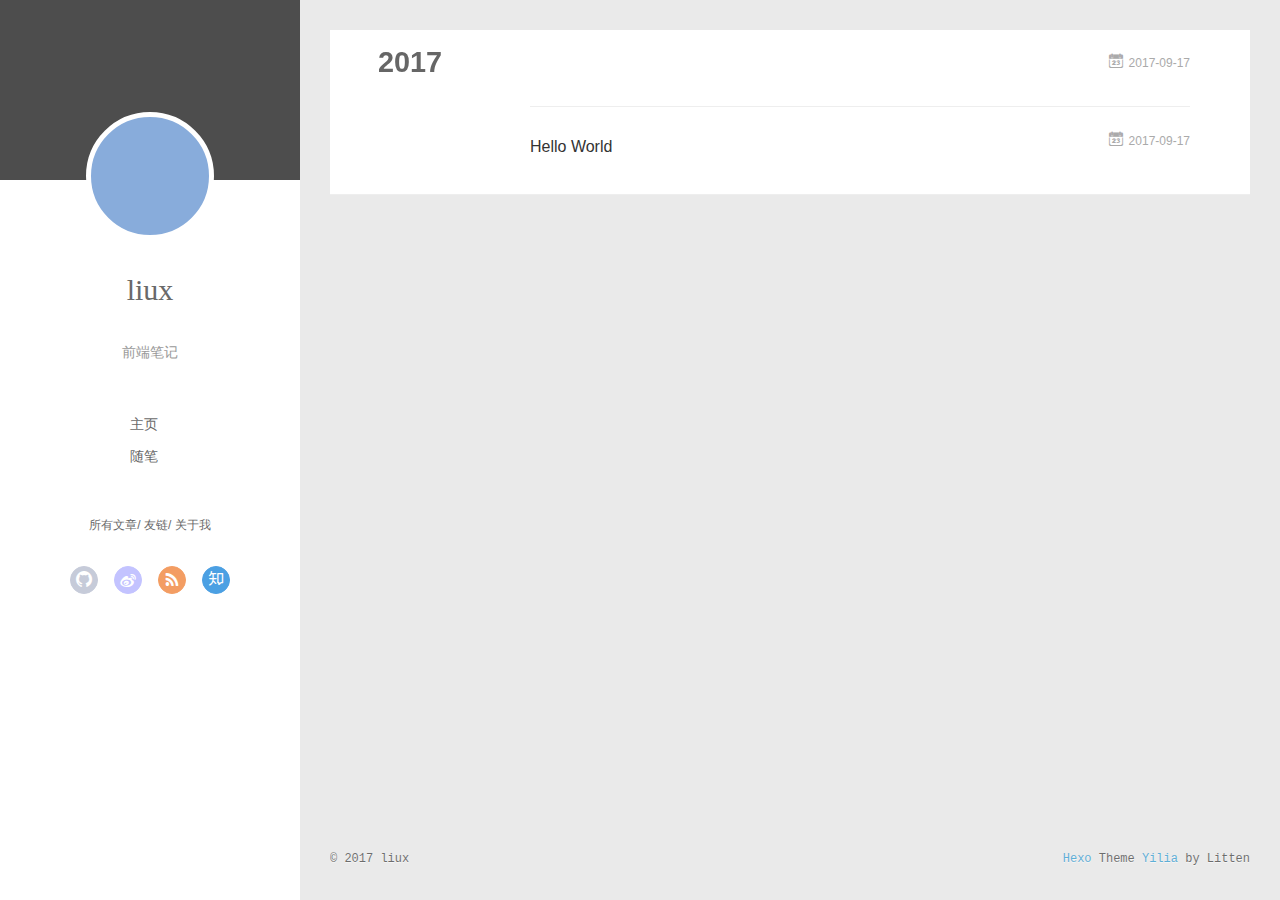
==== archives/index.html @ 94a6aff7 "Site updated: 2017-09-17 16:47:55" ====
<!DOCTYPE html>
<html>
<head>
  <meta charset="utf-8">
  
  <meta name="renderer" content="webkit">
  <meta http-equiv="X-UA-Compatible" content="IE=edge" >
  <link rel="dns-prefetch" href="http://yoursite.com">
  <title>Archives | 天意</title>
  <meta name="viewport" content="width=device-width, initial-scale=1, maximum-scale=1">
  <meta name="description" content="javaxcipt css3 html5">
<meta property="og:type" content="website">
<meta property="og:title" content="天意">
<meta property="og:url" content="http://yoursite.com/archives/index.html">
<meta property="og:site_name" content="天意">
<meta property="og:description" content="javaxcipt css3 html5">
<meta property="og:locale" content="zh-Hans">
<meta name="twitter:card" content="summary">
<meta name="twitter:title" content="天意">
<meta name="twitter:description" content="javaxcipt css3 html5">
  
    <link rel="alternative" href="/atom.xml" title="天意" type="application/atom+xml">
  
  
    <link rel="icon" href="/favicon.png">
  
  <link rel="stylesheet" type="text/css" href="/./main.507b3a.css">
  <style type="text/css">
  
    #container.show {
      background: linear-gradient(200deg,#a0cfe4,#e8c37e);
    }
  </style>
  

  

</head>

<body>
  <div id="container" q-class="show:isCtnShow">
    <canvas id="anm-canvas" class="anm-canvas"></canvas>
    <div class="left-col" q-class="show:isShow">
      
<div class="overlay" style="background: #4d4d4d"></div>
<div class="intrude-less">
	<header id="header" class="inner">
		<a href="" class="profilepic">
			<img src="" class="js-avatar">
		</a>
		<hgroup>
		  <h1 class="header-author"><a href="">liux</a></h1>
		</hgroup>
		
		<p class="header-subtitle">前端笔记</p>
		

		<nav class="header-menu">
			<ul>
			
				<li><a href="/">主页</a></li>
	        
				<li><a href="/tags/随笔/">随笔</a></li>
	        
			</ul>
		</nav>
		<nav class="header-smart-menu">
    		
    			
    			<a q-on="click: openSlider(e, 'innerArchive')" href="javascript:void(0)">所有文章</a>
    			
            
    			
    			<a q-on="click: openSlider(e, 'friends')" href="javascript:void(0)">友链</a>
    			
            
    			
    			<a q-on="click: openSlider(e, 'aboutme')" href="javascript:void(0)">关于我</a>
    			
            
		</nav>
		<nav class="header-nav">
			<div class="social">
				
					<a class="github" target="_blank" href="#" title="github"><i class="icon-github"></i></a>
		        
					<a class="weibo" target="_blank" href="#" title="weibo"><i class="icon-weibo"></i></a>
		        
					<a class="rss" target="_blank" href="#" title="rss"><i class="icon-rss"></i></a>
		        
					<a class="zhihu" target="_blank" href="#" title="zhihu"><i class="icon-zhihu"></i></a>
		        
			</div>
		</nav>
	</header>		
</div>

    </div>
    <div class="mid-col" q-class="show:isShow,hide:isShow|isFalse">
      
<nav id="mobile-nav">
  	<div class="overlay js-overlay" style="background: #4d4d4d"></div>
	<div class="btnctn js-mobile-btnctn">
  		<div class="slider-trigger list" q-on="click: openSlider(e)"><i class="icon icon-sort"></i></div>
	</div>
	<div class="intrude-less">
		<header id="header" class="inner">
			<div class="profilepic">
				<img src="" class="js-avatar">
			</div>
			<hgroup>
			  <h1 class="header-author js-header-author">liux</h1>
			</hgroup>
			
			<p class="header-subtitle"><i class="icon icon-quo-left"></i>前端笔记<i class="icon icon-quo-right"></i></p>
			
			
			
				
			
				
			
			
			
			<nav class="header-nav">
				<div class="social">
					
						<a class="github" target="_blank" href="#" title="github"><i class="icon-github"></i></a>
			        
						<a class="weibo" target="_blank" href="#" title="weibo"><i class="icon-weibo"></i></a>
			        
						<a class="rss" target="_blank" href="#" title="rss"><i class="icon-rss"></i></a>
			        
						<a class="zhihu" target="_blank" href="#" title="zhihu"><i class="icon-zhihu"></i></a>
			        
				</div>
			</nav>

			<nav class="header-menu js-header-menu">
				<ul style="width: 50%">
				
				
					<li style="width: 50%"><a href="/">主页</a></li>
		        
					<li style="width: 50%"><a href="/tags/随笔/">随笔</a></li>
		        
				</ul>
			</nav>
		</header>				
	</div>
	<div class="mobile-mask" style="display:none" q-show="isShow"></div>
</nav>

      <div id="wrapper" class="body-wrap">
        <div class="menu-l">
          <div class="canvas-wrap">
            <canvas data-colors="#eaeaea" data-sectionHeight="100" data-contentId="js-content" id="myCanvas1" class="anm-canvas"></canvas>
          </div>
          <div id="js-content" class="content-ll">
            
  
  
    
    
      
      
      <section class="archives-wrap">
        <div class="archive-year-wrap">
          <a href="/archives/2017" class="archive-year">2017</a>
        </div>
        <div class="archives">
    
    <article class="archive-article archive-type-post">
  <div class="archive-article-inner">
    <header class="archive-article-header">
      	<div class="article-meta">
	      	<a href="/2017/09/17/第一篇博客/" class="archive-article-date">
  	<time datetime="2017-09-17T04:46:21.360Z" itemprop="datePublished"><i class="icon-calendar icon"></i>2017-09-17</time>
</a>
        </div>
    	 
        <div class="article-info info-on-right">
          
          

        </div>
        <div class="clearfix"></div>
    </header>
  </div>
</article>
  
    
    
    <article class="archive-article archive-type-post">
  <div class="archive-article-inner">
    <header class="archive-article-header">
      	<div class="article-meta">
	      	<a href="/2017/09/17/hello-world/" class="archive-article-date">
  	<time datetime="2017-09-17T01:44:37.711Z" itemprop="datePublished"><i class="icon-calendar icon"></i>2017-09-17</time>
</a>
        </div>
    	 
  
    <h1 itemprop="name">
      <a class="archive-article-title" href="/2017/09/17/hello-world/">Hello World</a>
    </h1>
  

        <div class="article-info info-on-right">
          
          

        </div>
        <div class="clearfix"></div>
    </header>
  </div>
</article>
  
  
    </div></section>
  

    


          </div>
        </div>
      </div>
      <footer id="footer">
  <div class="outer">
    <div id="footer-info">
    	<div class="footer-left">
    		&copy; 2017 liux
    	</div>
      	<div class="footer-right">
      		<a href="http://hexo.io/" target="_blank">Hexo</a>  Theme <a href="https://github.com/litten/hexo-theme-yilia" target="_blank">Yilia</a> by Litten
      	</div>
    </div>
  </div>
</footer>
    </div>
    <script>
	var yiliaConfig = {
		mathjax: false,
		isHome: false,
		isPost: false,
		isArchive: true,
		isTag: false,
		isCategory: false,
		open_in_new: false,
		toc_hide_index: true,
		root: "/",
		innerArchive: true,
		showTags: false
	}
</script>

<script>!function(t){function n(e){if(r[e])return r[e].exports;var i=r[e]={exports:{},id:e,loaded:!1};return t[e].call(i.exports,i,i.exports,n),i.loaded=!0,i.exports}var r={};n.m=t,n.c=r,n.p="./",n(0)}([function(t,n,r){r(195),t.exports=r(191)},function(t,n,r){var e=r(3),i=r(52),o=r(27),u=r(28),c=r(53),f="prototype",a=function(t,n,r){var s,l,h,v,p=t&a.F,d=t&a.G,y=t&a.S,g=t&a.P,b=t&a.B,m=d?e:y?e[n]||(e[n]={}):(e[n]||{})[f],x=d?i:i[n]||(i[n]={}),w=x[f]||(x[f]={});d&&(r=n);for(s in r)l=!p&&m&&void 0!==m[s],h=(l?m:r)[s],v=b&&l?c(h,e):g&&"function"==typeof h?c(Function.call,h):h,m&&u(m,s,h,t&a.U),x[s]!=h&&o(x,s,v),g&&w[s]!=h&&(w[s]=h)};e.core=i,a.F=1,a.G=2,a.S=4,a.P=8,a.B=16,a.W=32,a.U=64,a.R=128,t.exports=a},function(t,n,r){var e=r(6);t.exports=function(t){if(!e(t))throw TypeError(t+" is not an object!");return t}},function(t,n){var r=t.exports="undefined"!=typeof window&&window.Math==Math?window:"undefined"!=typeof self&&self.Math==Math?self:Function("return this")();"number"==typeof __g&&(__g=r)},function(t,n){t.exports=function(t){try{return!!t()}catch(t){return!0}}},function(t,n){var r=t.exports="undefined"!=typeof window&&window.Math==Math?window:"undefined"!=typeof self&&self.Math==Math?self:Function("return this")();"number"==typeof __g&&(__g=r)},function(t,n){t.exports=function(t){return"object"==typeof t?null!==t:"function"==typeof t}},function(t,n,r){var e=r(126)("wks"),i=r(76),o=r(3).Symbol,u="function"==typeof o;(t.exports=function(t){return e[t]||(e[t]=u&&o[t]||(u?o:i)("Symbol."+t))}).store=e},function(t,n){var r={}.hasOwnProperty;t.exports=function(t,n){return r.call(t,n)}},function(t,n,r){var e=r(94),i=r(33);t.exports=function(t){return e(i(t))}},function(t,n,r){t.exports=!r(4)(function(){return 7!=Object.defineProperty({},"a",{get:function(){return 7}}).a})},function(t,n,r){var e=r(2),i=r(167),o=r(50),u=Object.defineProperty;n.f=r(10)?Object.defineProperty:function(t,n,r){if(e(t),n=o(n,!0),e(r),i)try{return u(t,n,r)}catch(t){}if("get"in r||"set"in r)throw TypeError("Accessors not supported!");return"value"in r&&(t[n]=r.value),t}},function(t,n,r){t.exports=!r(18)(function(){return 7!=Object.defineProperty({},"a",{get:function(){return 7}}).a})},function(t,n,r){var e=r(14),i=r(22);t.exports=r(12)?function(t,n,r){return e.f(t,n,i(1,r))}:function(t,n,r){return t[n]=r,t}},function(t,n,r){var e=r(20),i=r(58),o=r(42),u=Object.defineProperty;n.f=r(12)?Object.defineProperty:function(t,n,r){if(e(t),n=o(n,!0),e(r),i)try{return u(t,n,r)}catch(t){}if("get"in r||"set"in r)throw TypeError("Accessors not supported!");return"value"in r&&(t[n]=r.value),t}},function(t,n,r){var e=r(40)("wks"),i=r(23),o=r(5).Symbol,u="function"==typeof o;(t.exports=function(t){return e[t]||(e[t]=u&&o[t]||(u?o:i)("Symbol."+t))}).store=e},function(t,n,r){var e=r(67),i=Math.min;t.exports=function(t){return t>0?i(e(t),9007199254740991):0}},function(t,n,r){var e=r(46);t.exports=function(t){return Object(e(t))}},function(t,n){t.exports=function(t){try{return!!t()}catch(t){return!0}}},function(t,n,r){var e=r(63),i=r(34);t.exports=Object.keys||function(t){return e(t,i)}},function(t,n,r){var e=r(21);t.exports=function(t){if(!e(t))throw TypeError(t+" is not an object!");return t}},function(t,n){t.exports=function(t){return"object"==typeof t?null!==t:"function"==typeof t}},function(t,n){t.exports=function(t,n){return{enumerable:!(1&t),configurable:!(2&t),writable:!(4&t),value:n}}},function(t,n){var r=0,e=Math.random();t.exports=function(t){return"Symbol(".concat(void 0===t?"":t,")_",(++r+e).toString(36))}},function(t,n){var r={}.hasOwnProperty;t.exports=function(t,n){return r.call(t,n)}},function(t,n){var r=t.exports={version:"2.4.0"};"number"==typeof __e&&(__e=r)},function(t,n){t.exports=function(t){if("function"!=typeof t)throw TypeError(t+" is not a function!");return t}},function(t,n,r){var e=r(11),i=r(66);t.exports=r(10)?function(t,n,r){return e.f(t,n,i(1,r))}:function(t,n,r){return t[n]=r,t}},function(t,n,r){var e=r(3),i=r(27),o=r(24),u=r(76)("src"),c="toString",f=Function[c],a=(""+f).split(c);r(52).inspectSource=function(t){return f.call(t)},(t.exports=function(t,n,r,c){var f="function"==typeof r;f&&(o(r,"name")||i(r,"name",n)),t[n]!==r&&(f&&(o(r,u)||i(r,u,t[n]?""+t[n]:a.join(String(n)))),t===e?t[n]=r:c?t[n]?t[n]=r:i(t,n,r):(delete t[n],i(t,n,r)))})(Function.prototype,c,function(){return"function"==typeof this&&this[u]||f.call(this)})},function(t,n,r){var e=r(1),i=r(4),o=r(46),u=function(t,n,r,e){var i=String(o(t)),u="<"+n;return""!==r&&(u+=" "+r+'="'+String(e).replace(/"/g,"&quot;")+'"'),u+">"+i+"</"+n+">"};t.exports=function(t,n){var r={};r[t]=n(u),e(e.P+e.F*i(function(){var n=""[t]('"');return n!==n.toLowerCase()||n.split('"').length>3}),"String",r)}},function(t,n,r){var e=r(115),i=r(46);t.exports=function(t){return e(i(t))}},function(t,n,r){var e=r(116),i=r(66),o=r(30),u=r(50),c=r(24),f=r(167),a=Object.getOwnPropertyDescriptor;n.f=r(10)?a:function(t,n){if(t=o(t),n=u(n,!0),f)try{return a(t,n)}catch(t){}if(c(t,n))return i(!e.f.call(t,n),t[n])}},function(t,n,r){var e=r(24),i=r(17),o=r(145)("IE_PROTO"),u=Object.prototype;t.exports=Object.getPrototypeOf||function(t){return t=i(t),e(t,o)?t[o]:"function"==typeof t.constructor&&t instanceof t.constructor?t.constructor.prototype:t instanceof Object?u:null}},function(t,n){t.exports=function(t){if(void 0==t)throw TypeError("Can't call method on  "+t);return t}},function(t,n){t.exports="constructor,hasOwnProperty,isPrototypeOf,propertyIsEnumerable,toLocaleString,toString,valueOf".split(",")},function(t,n){t.exports={}},function(t,n){t.exports=!0},function(t,n){n.f={}.propertyIsEnumerable},function(t,n,r){var e=r(14).f,i=r(8),o=r(15)("toStringTag");t.exports=function(t,n,r){t&&!i(t=r?t:t.prototype,o)&&e(t,o,{configurable:!0,value:n})}},function(t,n,r){var e=r(40)("keys"),i=r(23);t.exports=function(t){return e[t]||(e[t]=i(t))}},function(t,n,r){var e=r(5),i="__core-js_shared__",o=e[i]||(e[i]={});t.exports=function(t){return o[t]||(o[t]={})}},function(t,n){var r=Math.ceil,e=Math.floor;t.exports=function(t){return isNaN(t=+t)?0:(t>0?e:r)(t)}},function(t,n,r){var e=r(21);t.exports=function(t,n){if(!e(t))return t;var r,i;if(n&&"function"==typeof(r=t.toString)&&!e(i=r.call(t)))return i;if("function"==typeof(r=t.valueOf)&&!e(i=r.call(t)))return i;if(!n&&"function"==typeof(r=t.toString)&&!e(i=r.call(t)))return i;throw TypeError("Can't convert object to primitive value")}},function(t,n,r){var e=r(5),i=r(25),o=r(36),u=r(44),c=r(14).f;t.exports=function(t){var n=i.Symbol||(i.Symbol=o?{}:e.Symbol||{});"_"==t.charAt(0)||t in n||c(n,t,{value:u.f(t)})}},function(t,n,r){n.f=r(15)},function(t,n){var r={}.toString;t.exports=function(t){return r.call(t).slice(8,-1)}},function(t,n){t.exports=function(t){if(void 0==t)throw TypeError("Can't call method on  "+t);return t}},function(t,n,r){var e=r(4);t.exports=function(t,n){return!!t&&e(function(){n?t.call(null,function(){},1):t.call(null)})}},function(t,n,r){var e=r(53),i=r(115),o=r(17),u=r(16),c=r(203);t.exports=function(t,n){var r=1==t,f=2==t,a=3==t,s=4==t,l=6==t,h=5==t||l,v=n||c;return function(n,c,p){for(var d,y,g=o(n),b=i(g),m=e(c,p,3),x=u(b.length),w=0,S=r?v(n,x):f?v(n,0):void 0;x>w;w++)if((h||w in b)&&(d=b[w],y=m(d,w,g),t))if(r)S[w]=y;else if(y)switch(t){case 3:return!0;case 5:return d;case 6:return w;case 2:S.push(d)}else if(s)return!1;return l?-1:a||s?s:S}}},function(t,n,r){var e=r(1),i=r(52),o=r(4);t.exports=function(t,n){var r=(i.Object||{})[t]||Object[t],u={};u[t]=n(r),e(e.S+e.F*o(function(){r(1)}),"Object",u)}},function(t,n,r){var e=r(6);t.exports=function(t,n){if(!e(t))return t;var r,i;if(n&&"function"==typeof(r=t.toString)&&!e(i=r.call(t)))return i;if("function"==typeof(r=t.valueOf)&&!e(i=r.call(t)))return i;if(!n&&"function"==typeof(r=t.toString)&&!e(i=r.call(t)))return i;throw TypeError("Can't convert object to primitive value")}},function(t,n,r){var e=r(5),i=r(25),o=r(91),u=r(13),c="prototype",f=function(t,n,r){var a,s,l,h=t&f.F,v=t&f.G,p=t&f.S,d=t&f.P,y=t&f.B,g=t&f.W,b=v?i:i[n]||(i[n]={}),m=b[c],x=v?e:p?e[n]:(e[n]||{})[c];v&&(r=n);for(a in r)(s=!h&&x&&void 0!==x[a])&&a in b||(l=s?x[a]:r[a],b[a]=v&&"function"!=typeof x[a]?r[a]:y&&s?o(l,e):g&&x[a]==l?function(t){var n=function(n,r,e){if(this instanceof t){switch(arguments.length){case 0:return new t;case 1:return new t(n);case 2:return new t(n,r)}return new t(n,r,e)}return t.apply(this,arguments)};return n[c]=t[c],n}(l):d&&"function"==typeof l?o(Function.call,l):l,d&&((b.virtual||(b.virtual={}))[a]=l,t&f.R&&m&&!m[a]&&u(m,a,l)))};f.F=1,f.G=2,f.S=4,f.P=8,f.B=16,f.W=32,f.U=64,f.R=128,t.exports=f},function(t,n){var r=t.exports={version:"2.4.0"};"number"==typeof __e&&(__e=r)},function(t,n,r){var e=r(26);t.exports=function(t,n,r){if(e(t),void 0===n)return t;switch(r){case 1:return function(r){return t.call(n,r)};case 2:return function(r,e){return t.call(n,r,e)};case 3:return function(r,e,i){return t.call(n,r,e,i)}}return function(){return t.apply(n,arguments)}}},function(t,n,r){var e=r(183),i=r(1),o=r(126)("metadata"),u=o.store||(o.store=new(r(186))),c=function(t,n,r){var i=u.get(t);if(!i){if(!r)return;u.set(t,i=new e)}var o=i.get(n);if(!o){if(!r)return;i.set(n,o=new e)}return o},f=function(t,n,r){var e=c(n,r,!1);return void 0!==e&&e.has(t)},a=function(t,n,r){var e=c(n,r,!1);return void 0===e?void 0:e.get(t)},s=function(t,n,r,e){c(r,e,!0).set(t,n)},l=function(t,n){var r=c(t,n,!1),e=[];return r&&r.forEach(function(t,n){e.push(n)}),e},h=function(t){return void 0===t||"symbol"==typeof t?t:String(t)},v=function(t){i(i.S,"Reflect",t)};t.exports={store:u,map:c,has:f,get:a,set:s,keys:l,key:h,exp:v}},function(t,n,r){"use strict";if(r(10)){var e=r(69),i=r(3),o=r(4),u=r(1),c=r(127),f=r(152),a=r(53),s=r(68),l=r(66),h=r(27),v=r(73),p=r(67),d=r(16),y=r(75),g=r(50),b=r(24),m=r(180),x=r(114),w=r(6),S=r(17),_=r(137),O=r(70),E=r(32),P=r(71).f,j=r(154),F=r(76),M=r(7),A=r(48),N=r(117),T=r(146),I=r(155),k=r(80),L=r(123),R=r(74),C=r(130),W=r(160),D=r(11),U=r(31),G=D.f,B=U.f,V=i.RangeError,z=i.TypeError,q=i.Uint8Array,K="ArrayBuffer",Y="Shared"+K,J="BYTES_PER_ELEMENT",H="prototype",$=Array[H],X=f.ArrayBuffer,Q=f.DataView,Z=A(0),tt=A(2),nt=A(3),rt=A(4),et=A(5),it=A(6),ot=N(!0),ut=N(!1),ct=I.values,ft=I.keys,at=I.entries,st=$.lastIndexOf,lt=$.reduce,ht=$.reduceRight,vt=$.join,pt=$.sort,dt=$.slice,yt=$.toString,gt=$.toLocaleString,bt=M("iterator"),mt=M("toStringTag"),xt=F("typed_constructor"),wt=F("def_constructor"),St=c.CONSTR,_t=c.TYPED,Ot=c.VIEW,Et="Wrong length!",Pt=A(1,function(t,n){return Tt(T(t,t[wt]),n)}),jt=o(function(){return 1===new q(new Uint16Array([1]).buffer)[0]}),Ft=!!q&&!!q[H].set&&o(function(){new q(1).set({})}),Mt=function(t,n){if(void 0===t)throw z(Et);var r=+t,e=d(t);if(n&&!m(r,e))throw V(Et);return e},At=function(t,n){var r=p(t);if(r<0||r%n)throw V("Wrong offset!");return r},Nt=function(t){if(w(t)&&_t in t)return t;throw z(t+" is not a typed array!")},Tt=function(t,n){if(!(w(t)&&xt in t))throw z("It is not a typed array constructor!");return new t(n)},It=function(t,n){return kt(T(t,t[wt]),n)},kt=function(t,n){for(var r=0,e=n.length,i=Tt(t,e);e>r;)i[r]=n[r++];return i},Lt=function(t,n,r){G(t,n,{get:function(){return this._d[r]}})},Rt=function(t){var n,r,e,i,o,u,c=S(t),f=arguments.length,s=f>1?arguments[1]:void 0,l=void 0!==s,h=j(c);if(void 0!=h&&!_(h)){for(u=h.call(c),e=[],n=0;!(o=u.next()).done;n++)e.push(o.value);c=e}for(l&&f>2&&(s=a(s,arguments[2],2)),n=0,r=d(c.length),i=Tt(this,r);r>n;n++)i[n]=l?s(c[n],n):c[n];return i},Ct=function(){for(var t=0,n=arguments.length,r=Tt(this,n);n>t;)r[t]=arguments[t++];return r},Wt=!!q&&o(function(){gt.call(new q(1))}),Dt=function(){return gt.apply(Wt?dt.call(Nt(this)):Nt(this),arguments)},Ut={copyWithin:function(t,n){return W.call(Nt(this),t,n,arguments.length>2?arguments[2]:void 0)},every:function(t){return rt(Nt(this),t,arguments.length>1?arguments[1]:void 0)},fill:function(t){return C.apply(Nt(this),arguments)},filter:function(t){return It(this,tt(Nt(this),t,arguments.length>1?arguments[1]:void 0))},find:function(t){return et(Nt(this),t,arguments.length>1?arguments[1]:void 0)},findIndex:function(t){return it(Nt(this),t,arguments.length>1?arguments[1]:void 0)},forEach:function(t){Z(Nt(this),t,arguments.length>1?arguments[1]:void 0)},indexOf:function(t){return ut(Nt(this),t,arguments.length>1?arguments[1]:void 0)},includes:function(t){return ot(Nt(this),t,arguments.length>1?arguments[1]:void 0)},join:function(t){return vt.apply(Nt(this),arguments)},lastIndexOf:function(t){return st.apply(Nt(this),arguments)},map:function(t){return Pt(Nt(this),t,arguments.length>1?arguments[1]:void 0)},reduce:function(t){return lt.apply(Nt(this),arguments)},reduceRight:function(t){return ht.apply(Nt(this),arguments)},reverse:function(){for(var t,n=this,r=Nt(n).length,e=Math.floor(r/2),i=0;i<e;)t=n[i],n[i++]=n[--r],n[r]=t;return n},some:function(t){return nt(Nt(this),t,arguments.length>1?arguments[1]:void 0)},sort:function(t){return pt.call(Nt(this),t)},subarray:function(t,n){var r=Nt(this),e=r.length,i=y(t,e);return new(T(r,r[wt]))(r.buffer,r.byteOffset+i*r.BYTES_PER_ELEMENT,d((void 0===n?e:y(n,e))-i))}},Gt=function(t,n){return It(this,dt.call(Nt(this),t,n))},Bt=function(t){Nt(this);var n=At(arguments[1],1),r=this.length,e=S(t),i=d(e.length),o=0;if(i+n>r)throw V(Et);for(;o<i;)this[n+o]=e[o++]},Vt={entries:function(){return at.call(Nt(this))},keys:function(){return ft.call(Nt(this))},values:function(){return ct.call(Nt(this))}},zt=function(t,n){return w(t)&&t[_t]&&"symbol"!=typeof n&&n in t&&String(+n)==String(n)},qt=function(t,n){return zt(t,n=g(n,!0))?l(2,t[n]):B(t,n)},Kt=function(t,n,r){return!(zt(t,n=g(n,!0))&&w(r)&&b(r,"value"))||b(r,"get")||b(r,"set")||r.configurable||b(r,"writable")&&!r.writable||b(r,"enumerable")&&!r.enumerable?G(t,n,r):(t[n]=r.value,t)};St||(U.f=qt,D.f=Kt),u(u.S+u.F*!St,"Object",{getOwnPropertyDescriptor:qt,defineProperty:Kt}),o(function(){yt.call({})})&&(yt=gt=function(){return vt.call(this)});var Yt=v({},Ut);v(Yt,Vt),h(Yt,bt,Vt.values),v(Yt,{slice:Gt,set:Bt,constructor:function(){},toString:yt,toLocaleString:Dt}),Lt(Yt,"buffer","b"),Lt(Yt,"byteOffset","o"),Lt(Yt,"byteLength","l"),Lt(Yt,"length","e"),G(Yt,mt,{get:function(){return this[_t]}}),t.exports=function(t,n,r,f){f=!!f;var a=t+(f?"Clamped":"")+"Array",l="Uint8Array"!=a,v="get"+t,p="set"+t,y=i[a],g=y||{},b=y&&E(y),m=!y||!c.ABV,S={},_=y&&y[H],j=function(t,r){var e=t._d;return e.v[v](r*n+e.o,jt)},F=function(t,r,e){var i=t._d;f&&(e=(e=Math.round(e))<0?0:e>255?255:255&e),i.v[p](r*n+i.o,e,jt)},M=function(t,n){G(t,n,{get:function(){return j(this,n)},set:function(t){return F(this,n,t)},enumerable:!0})};m?(y=r(function(t,r,e,i){s(t,y,a,"_d");var o,u,c,f,l=0,v=0;if(w(r)){if(!(r instanceof X||(f=x(r))==K||f==Y))return _t in r?kt(y,r):Rt.call(y,r);o=r,v=At(e,n);var p=r.byteLength;if(void 0===i){if(p%n)throw V(Et);if((u=p-v)<0)throw V(Et)}else if((u=d(i)*n)+v>p)throw V(Et);c=u/n}else c=Mt(r,!0),u=c*n,o=new X(u);for(h(t,"_d",{b:o,o:v,l:u,e:c,v:new Q(o)});l<c;)M(t,l++)}),_=y[H]=O(Yt),h(_,"constructor",y)):L(function(t){new y(null),new y(t)},!0)||(y=r(function(t,r,e,i){s(t,y,a);var o;return w(r)?r instanceof X||(o=x(r))==K||o==Y?void 0!==i?new g(r,At(e,n),i):void 0!==e?new g(r,At(e,n)):new g(r):_t in r?kt(y,r):Rt.call(y,r):new g(Mt(r,l))}),Z(b!==Function.prototype?P(g).concat(P(b)):P(g),function(t){t in y||h(y,t,g[t])}),y[H]=_,e||(_.constructor=y));var A=_[bt],N=!!A&&("values"==A.name||void 0==A.name),T=Vt.values;h(y,xt,!0),h(_,_t,a),h(_,Ot,!0),h(_,wt,y),(f?new y(1)[mt]==a:mt in _)||G(_,mt,{get:function(){return a}}),S[a]=y,u(u.G+u.W+u.F*(y!=g),S),u(u.S,a,{BYTES_PER_ELEMENT:n,from:Rt,of:Ct}),J in _||h(_,J,n),u(u.P,a,Ut),R(a),u(u.P+u.F*Ft,a,{set:Bt}),u(u.P+u.F*!N,a,Vt),u(u.P+u.F*(_.toString!=yt),a,{toString:yt}),u(u.P+u.F*o(function(){new y(1).slice()}),a,{slice:Gt}),u(u.P+u.F*(o(function(){return[1,2].toLocaleString()!=new y([1,2]).toLocaleString()})||!o(function(){_.toLocaleString.call([1,2])})),a,{toLocaleString:Dt}),k[a]=N?A:T,e||N||h(_,bt,T)}}else t.exports=function(){}},function(t,n){var r={}.toString;t.exports=function(t){return r.call(t).slice(8,-1)}},function(t,n,r){var e=r(21),i=r(5).document,o=e(i)&&e(i.createElement);t.exports=function(t){return o?i.createElement(t):{}}},function(t,n,r){t.exports=!r(12)&&!r(18)(function(){return 7!=Object.defineProperty(r(57)("div"),"a",{get:function(){return 7}}).a})},function(t,n,r){"use strict";var e=r(36),i=r(51),o=r(64),u=r(13),c=r(8),f=r(35),a=r(96),s=r(38),l=r(103),h=r(15)("iterator"),v=!([].keys&&"next"in[].keys()),p="keys",d="values",y=function(){return this};t.exports=function(t,n,r,g,b,m,x){a(r,n,g);var w,S,_,O=function(t){if(!v&&t in F)return F[t];switch(t){case p:case d:return function(){return new r(this,t)}}return function(){return new r(this,t)}},E=n+" Iterator",P=b==d,j=!1,F=t.prototype,M=F[h]||F["@@iterator"]||b&&F[b],A=M||O(b),N=b?P?O("entries"):A:void 0,T="Array"==n?F.entries||M:M;if(T&&(_=l(T.call(new t)))!==Object.prototype&&(s(_,E,!0),e||c(_,h)||u(_,h,y)),P&&M&&M.name!==d&&(j=!0,A=function(){return M.call(this)}),e&&!x||!v&&!j&&F[h]||u(F,h,A),f[n]=A,f[E]=y,b)if(w={values:P?A:O(d),keys:m?A:O(p),entries:N},x)for(S in w)S in F||o(F,S,w[S]);else i(i.P+i.F*(v||j),n,w);return w}},function(t,n,r){var e=r(20),i=r(100),o=r(34),u=r(39)("IE_PROTO"),c=function(){},f="prototype",a=function(){var t,n=r(57)("iframe"),e=o.length;for(n.style.display="none",r(93).appendChild(n),n.src="javascript:",t=n.contentWindow.document,t.open(),t.write("<script>document.F=Object<\/script>"),t.close(),a=t.F;e--;)delete a[f][o[e]];return a()};t.exports=Object.create||function(t,n){var r;return null!==t?(c[f]=e(t),r=new c,c[f]=null,r[u]=t):r=a(),void 0===n?r:i(r,n)}},function(t,n,r){var e=r(63),i=r(34).concat("length","prototype");n.f=Object.getOwnPropertyNames||function(t){return e(t,i)}},function(t,n){n.f=Object.getOwnPropertySymbols},function(t,n,r){var e=r(8),i=r(9),o=r(90)(!1),u=r(39)("IE_PROTO");t.exports=function(t,n){var r,c=i(t),f=0,a=[];for(r in c)r!=u&&e(c,r)&&a.push(r);for(;n.length>f;)e(c,r=n[f++])&&(~o(a,r)||a.push(r));return a}},function(t,n,r){t.exports=r(13)},function(t,n,r){var e=r(76)("meta"),i=r(6),o=r(24),u=r(11).f,c=0,f=Object.isExtensible||function(){return!0},a=!r(4)(function(){return f(Object.preventExtensions({}))}),s=function(t){u(t,e,{value:{i:"O"+ ++c,w:{}}})},l=function(t,n){if(!i(t))return"symbol"==typeof t?t:("string"==typeof t?"S":"P")+t;if(!o(t,e)){if(!f(t))return"F";if(!n)return"E";s(t)}return t[e].i},h=function(t,n){if(!o(t,e)){if(!f(t))return!0;if(!n)return!1;s(t)}return t[e].w},v=function(t){return a&&p.NEED&&f(t)&&!o(t,e)&&s(t),t},p=t.exports={KEY:e,NEED:!1,fastKey:l,getWeak:h,onFreeze:v}},function(t,n){t.exports=function(t,n){return{enumerable:!(1&t),configurable:!(2&t),writable:!(4&t),value:n}}},function(t,n){var r=Math.ceil,e=Math.floor;t.exports=function(t){return isNaN(t=+t)?0:(t>0?e:r)(t)}},function(t,n){t.exports=function(t,n,r,e){if(!(t instanceof n)||void 0!==e&&e in t)throw TypeError(r+": incorrect invocation!");return t}},function(t,n){t.exports=!1},function(t,n,r){var e=r(2),i=r(173),o=r(133),u=r(145)("IE_PROTO"),c=function(){},f="prototype",a=function(){var t,n=r(132)("iframe"),e=o.length;for(n.style.display="none",r(135).appendChild(n),n.src="javascript:",t=n.contentWindow.document,t.open(),t.write("<script>document.F=Object<\/script>"),t.close(),a=t.F;e--;)delete a[f][o[e]];return a()};t.exports=Object.create||function(t,n){var r;return null!==t?(c[f]=e(t),r=new c,c[f]=null,r[u]=t):r=a(),void 0===n?r:i(r,n)}},function(t,n,r){var e=r(175),i=r(133).concat("length","prototype");n.f=Object.getOwnPropertyNames||function(t){return e(t,i)}},function(t,n,r){var e=r(175),i=r(133);t.exports=Object.keys||function(t){return e(t,i)}},function(t,n,r){var e=r(28);t.exports=function(t,n,r){for(var i in n)e(t,i,n[i],r);return t}},function(t,n,r){"use strict";var e=r(3),i=r(11),o=r(10),u=r(7)("species");t.exports=function(t){var n=e[t];o&&n&&!n[u]&&i.f(n,u,{configurable:!0,get:function(){return this}})}},function(t,n,r){var e=r(67),i=Math.max,o=Math.min;t.exports=function(t,n){return t=e(t),t<0?i(t+n,0):o(t,n)}},function(t,n){var r=0,e=Math.random();t.exports=function(t){return"Symbol(".concat(void 0===t?"":t,")_",(++r+e).toString(36))}},function(t,n,r){var e=r(33);t.exports=function(t){return Object(e(t))}},function(t,n,r){var e=r(7)("unscopables"),i=Array.prototype;void 0==i[e]&&r(27)(i,e,{}),t.exports=function(t){i[e][t]=!0}},function(t,n,r){var e=r(53),i=r(169),o=r(137),u=r(2),c=r(16),f=r(154),a={},s={},n=t.exports=function(t,n,r,l,h){var v,p,d,y,g=h?function(){return t}:f(t),b=e(r,l,n?2:1),m=0;if("function"!=typeof g)throw TypeError(t+" is not iterable!");if(o(g)){for(v=c(t.length);v>m;m++)if((y=n?b(u(p=t[m])[0],p[1]):b(t[m]))===a||y===s)return y}else for(d=g.call(t);!(p=d.next()).done;)if((y=i(d,b,p.value,n))===a||y===s)return y};n.BREAK=a,n.RETURN=s},function(t,n){t.exports={}},function(t,n,r){var e=r(11).f,i=r(24),o=r(7)("toStringTag");t.exports=function(t,n,r){t&&!i(t=r?t:t.prototype,o)&&e(t,o,{configurable:!0,value:n})}},function(t,n,r){var e=r(1),i=r(46),o=r(4),u=r(150),c="["+u+"]",f="​",a=RegExp("^"+c+c+"*"),s=RegExp(c+c+"*$"),l=function(t,n,r){var i={},c=o(function(){return!!u[t]()||f[t]()!=f}),a=i[t]=c?n(h):u[t];r&&(i[r]=a),e(e.P+e.F*c,"String",i)},h=l.trim=function(t,n){return t=String(i(t)),1&n&&(t=t.replace(a,"")),2&n&&(t=t.replace(s,"")),t};t.exports=l},function(t,n,r){t.exports={default:r(86),__esModule:!0}},function(t,n,r){t.exports={default:r(87),__esModule:!0}},function(t,n,r){"use strict";function e(t){return t&&t.__esModule?t:{default:t}}n.__esModule=!0;var i=r(84),o=e(i),u=r(83),c=e(u),f="function"==typeof c.default&&"symbol"==typeof o.default?function(t){return typeof t}:function(t){return t&&"function"==typeof c.default&&t.constructor===c.default&&t!==c.default.prototype?"symbol":typeof t};n.default="function"==typeof c.default&&"symbol"===f(o.default)?function(t){return void 0===t?"undefined":f(t)}:function(t){return t&&"function"==typeof c.default&&t.constructor===c.default&&t!==c.default.prototype?"symbol":void 0===t?"undefined":f(t)}},function(t,n,r){r(110),r(108),r(111),r(112),t.exports=r(25).Symbol},function(t,n,r){r(109),r(113),t.exports=r(44).f("iterator")},function(t,n){t.exports=function(t){if("function"!=typeof t)throw TypeError(t+" is not a function!");return t}},function(t,n){t.exports=function(){}},function(t,n,r){var e=r(9),i=r(106),o=r(105);t.exports=function(t){return function(n,r,u){var c,f=e(n),a=i(f.length),s=o(u,a);if(t&&r!=r){for(;a>s;)if((c=f[s++])!=c)return!0}else for(;a>s;s++)if((t||s in f)&&f[s]===r)return t||s||0;return!t&&-1}}},function(t,n,r){var e=r(88);t.exports=function(t,n,r){if(e(t),void 0===n)return t;switch(r){case 1:return function(r){return t.call(n,r)};case 2:return function(r,e){return t.call(n,r,e)};case 3:return function(r,e,i){return t.call(n,r,e,i)}}return function(){return t.apply(n,arguments)}}},function(t,n,r){var e=r(19),i=r(62),o=r(37);t.exports=function(t){var n=e(t),r=i.f;if(r)for(var u,c=r(t),f=o.f,a=0;c.length>a;)f.call(t,u=c[a++])&&n.push(u);return n}},function(t,n,r){t.exports=r(5).document&&document.documentElement},function(t,n,r){var e=r(56);t.exports=Object("z").propertyIsEnumerable(0)?Object:function(t){return"String"==e(t)?t.split(""):Object(t)}},function(t,n,r){var e=r(56);t.exports=Array.isArray||function(t){return"Array"==e(t)}},function(t,n,r){"use strict";var e=r(60),i=r(22),o=r(38),u={};r(13)(u,r(15)("iterator"),function(){return this}),t.exports=function(t,n,r){t.prototype=e(u,{next:i(1,r)}),o(t,n+" Iterator")}},function(t,n){t.exports=function(t,n){return{value:n,done:!!t}}},function(t,n,r){var e=r(19),i=r(9);t.exports=function(t,n){for(var r,o=i(t),u=e(o),c=u.length,f=0;c>f;)if(o[r=u[f++]]===n)return r}},function(t,n,r){var e=r(23)("meta"),i=r(21),o=r(8),u=r(14).f,c=0,f=Object.isExtensible||function(){return!0},a=!r(18)(function(){return f(Object.preventExtensions({}))}),s=function(t){u(t,e,{value:{i:"O"+ ++c,w:{}}})},l=function(t,n){if(!i(t))return"symbol"==typeof t?t:("string"==typeof t?"S":"P")+t;if(!o(t,e)){if(!f(t))return"F";if(!n)return"E";s(t)}return t[e].i},h=function(t,n){if(!o(t,e)){if(!f(t))return!0;if(!n)return!1;s(t)}return t[e].w},v=function(t){return a&&p.NEED&&f(t)&&!o(t,e)&&s(t),t},p=t.exports={KEY:e,NEED:!1,fastKey:l,getWeak:h,onFreeze:v}},function(t,n,r){var e=r(14),i=r(20),o=r(19);t.exports=r(12)?Object.defineProperties:function(t,n){i(t);for(var r,u=o(n),c=u.length,f=0;c>f;)e.f(t,r=u[f++],n[r]);return t}},function(t,n,r){var e=r(37),i=r(22),o=r(9),u=r(42),c=r(8),f=r(58),a=Object.getOwnPropertyDescriptor;n.f=r(12)?a:function(t,n){if(t=o(t),n=u(n,!0),f)try{return a(t,n)}catch(t){}if(c(t,n))return i(!e.f.call(t,n),t[n])}},function(t,n,r){var e=r(9),i=r(61).f,o={}.toString,u="object"==typeof window&&window&&Object.getOwnPropertyNames?Object.getOwnPropertyNames(window):[],c=function(t){try{return i(t)}catch(t){return u.slice()}};t.exports.f=function(t){return u&&"[object Window]"==o.call(t)?c(t):i(e(t))}},function(t,n,r){var e=r(8),i=r(77),o=r(39)("IE_PROTO"),u=Object.prototype;t.exports=Object.getPrototypeOf||function(t){return t=i(t),e(t,o)?t[o]:"function"==typeof t.constructor&&t instanceof t.constructor?t.constructor.prototype:t instanceof Object?u:null}},function(t,n,r){var e=r(41),i=r(33);t.exports=function(t){return function(n,r){var o,u,c=String(i(n)),f=e(r),a=c.length;return f<0||f>=a?t?"":void 0:(o=c.charCodeAt(f),o<55296||o>56319||f+1===a||(u=c.charCodeAt(f+1))<56320||u>57343?t?c.charAt(f):o:t?c.slice(f,f+2):u-56320+(o-55296<<10)+65536)}}},function(t,n,r){var e=r(41),i=Math.max,o=Math.min;t.exports=function(t,n){return t=e(t),t<0?i(t+n,0):o(t,n)}},function(t,n,r){var e=r(41),i=Math.min;t.exports=function(t){return t>0?i(e(t),9007199254740991):0}},function(t,n,r){"use strict";var e=r(89),i=r(97),o=r(35),u=r(9);t.exports=r(59)(Array,"Array",function(t,n){this._t=u(t),this._i=0,this._k=n},function(){var t=this._t,n=this._k,r=this._i++;return!t||r>=t.length?(this._t=void 0,i(1)):"keys"==n?i(0,r):"values"==n?i(0,t[r]):i(0,[r,t[r]])},"values"),o.Arguments=o.Array,e("keys"),e("values"),e("entries")},function(t,n){},function(t,n,r){"use strict";var e=r(104)(!0);r(59)(String,"String",function(t){this._t=String(t),this._i=0},function(){var t,n=this._t,r=this._i;return r>=n.length?{value:void 0,done:!0}:(t=e(n,r),this._i+=t.length,{value:t,done:!1})})},function(t,n,r){"use strict";var e=r(5),i=r(8),o=r(12),u=r(51),c=r(64),f=r(99).KEY,a=r(18),s=r(40),l=r(38),h=r(23),v=r(15),p=r(44),d=r(43),y=r(98),g=r(92),b=r(95),m=r(20),x=r(9),w=r(42),S=r(22),_=r(60),O=r(102),E=r(101),P=r(14),j=r(19),F=E.f,M=P.f,A=O.f,N=e.Symbol,T=e.JSON,I=T&&T.stringify,k="prototype",L=v("_hidden"),R=v("toPrimitive"),C={}.propertyIsEnumerable,W=s("symbol-registry"),D=s("symbols"),U=s("op-symbols"),G=Object[k],B="function"==typeof N,V=e.QObject,z=!V||!V[k]||!V[k].findChild,q=o&&a(function(){return 7!=_(M({},"a",{get:function(){return M(this,"a",{value:7}).a}})).a})?function(t,n,r){var e=F(G,n);e&&delete G[n],M(t,n,r),e&&t!==G&&M(G,n,e)}:M,K=function(t){var n=D[t]=_(N[k]);return n._k=t,n},Y=B&&"symbol"==typeof N.iterator?function(t){return"symbol"==typeof t}:function(t){return t instanceof N},J=function(t,n,r){return t===G&&J(U,n,r),m(t),n=w(n,!0),m(r),i(D,n)?(r.enumerable?(i(t,L)&&t[L][n]&&(t[L][n]=!1),r=_(r,{enumerable:S(0,!1)})):(i(t,L)||M(t,L,S(1,{})),t[L][n]=!0),q(t,n,r)):M(t,n,r)},H=function(t,n){m(t);for(var r,e=g(n=x(n)),i=0,o=e.length;o>i;)J(t,r=e[i++],n[r]);return t},$=function(t,n){return void 0===n?_(t):H(_(t),n)},X=function(t){var n=C.call(this,t=w(t,!0));return!(this===G&&i(D,t)&&!i(U,t))&&(!(n||!i(this,t)||!i(D,t)||i(this,L)&&this[L][t])||n)},Q=function(t,n){if(t=x(t),n=w(n,!0),t!==G||!i(D,n)||i(U,n)){var r=F(t,n);return!r||!i(D,n)||i(t,L)&&t[L][n]||(r.enumerable=!0),r}},Z=function(t){for(var n,r=A(x(t)),e=[],o=0;r.length>o;)i(D,n=r[o++])||n==L||n==f||e.push(n);return e},tt=function(t){for(var n,r=t===G,e=A(r?U:x(t)),o=[],u=0;e.length>u;)!i(D,n=e[u++])||r&&!i(G,n)||o.push(D[n]);return o};B||(N=function(){if(this instanceof N)throw TypeError("Symbol is not a constructor!");var t=h(arguments.length>0?arguments[0]:void 0),n=function(r){this===G&&n.call(U,r),i(this,L)&&i(this[L],t)&&(this[L][t]=!1),q(this,t,S(1,r))};return o&&z&&q(G,t,{configurable:!0,set:n}),K(t)},c(N[k],"toString",function(){return this._k}),E.f=Q,P.f=J,r(61).f=O.f=Z,r(37).f=X,r(62).f=tt,o&&!r(36)&&c(G,"propertyIsEnumerable",X,!0),p.f=function(t){return K(v(t))}),u(u.G+u.W+u.F*!B,{Symbol:N});for(var nt="hasInstance,isConcatSpreadable,iterator,match,replace,search,species,split,toPrimitive,toStringTag,unscopables".split(","),rt=0;nt.length>rt;)v(nt[rt++]);for(var nt=j(v.store),rt=0;nt.length>rt;)d(nt[rt++]);u(u.S+u.F*!B,"Symbol",{for:function(t){return i(W,t+="")?W[t]:W[t]=N(t)},keyFor:function(t){if(Y(t))return y(W,t);throw TypeError(t+" is not a symbol!")},useSetter:function(){z=!0},useSimple:function(){z=!1}}),u(u.S+u.F*!B,"Object",{create:$,defineProperty:J,defineProperties:H,getOwnPropertyDescriptor:Q,getOwnPropertyNames:Z,getOwnPropertySymbols:tt}),T&&u(u.S+u.F*(!B||a(function(){var t=N();return"[null]"!=I([t])||"{}"!=I({a:t})||"{}"!=I(Object(t))})),"JSON",{stringify:function(t){if(void 0!==t&&!Y(t)){for(var n,r,e=[t],i=1;arguments.length>i;)e.push(arguments[i++]);return n=e[1],"function"==typeof n&&(r=n),!r&&b(n)||(n=function(t,n){if(r&&(n=r.call(this,t,n)),!Y(n))return n}),e[1]=n,I.apply(T,e)}}}),N[k][R]||r(13)(N[k],R,N[k].valueOf),l(N,"Symbol"),l(Math,"Math",!0),l(e.JSON,"JSON",!0)},function(t,n,r){r(43)("asyncIterator")},function(t,n,r){r(43)("observable")},function(t,n,r){r(107);for(var e=r(5),i=r(13),o=r(35),u=r(15)("toStringTag"),c=["NodeList","DOMTokenList","MediaList","StyleSheetList","CSSRuleList"],f=0;f<5;f++){var a=c[f],s=e[a],l=s&&s.prototype;l&&!l[u]&&i(l,u,a),o[a]=o.Array}},function(t,n,r){var e=r(45),i=r(7)("toStringTag"),o="Arguments"==e(function(){return arguments}()),u=function(t,n){try{return t[n]}catch(t){}};t.exports=function(t){var n,r,c;return void 0===t?"Undefined":null===t?"Null":"string"==typeof(r=u(n=Object(t),i))?r:o?e(n):"Object"==(c=e(n))&&"function"==typeof n.callee?"Arguments":c}},function(t,n,r){var e=r(45);t.exports=Object("z").propertyIsEnumerable(0)?Object:function(t){return"String"==e(t)?t.split(""):Object(t)}},function(t,n){n.f={}.propertyIsEnumerable},function(t,n,r){var e=r(30),i=r(16),o=r(75);t.exports=function(t){return function(n,r,u){var c,f=e(n),a=i(f.length),s=o(u,a);if(t&&r!=r){for(;a>s;)if((c=f[s++])!=c)return!0}else for(;a>s;s++)if((t||s in f)&&f[s]===r)return t||s||0;return!t&&-1}}},function(t,n,r){"use strict";var e=r(3),i=r(1),o=r(28),u=r(73),c=r(65),f=r(79),a=r(68),s=r(6),l=r(4),h=r(123),v=r(81),p=r(136);t.exports=function(t,n,r,d,y,g){var b=e[t],m=b,x=y?"set":"add",w=m&&m.prototype,S={},_=function(t){var n=w[t];o(w,t,"delete"==t?function(t){return!(g&&!s(t))&&n.call(this,0===t?0:t)}:"has"==t?function(t){return!(g&&!s(t))&&n.call(this,0===t?0:t)}:"get"==t?function(t){return g&&!s(t)?void 0:n.call(this,0===t?0:t)}:"add"==t?function(t){return n.call(this,0===t?0:t),this}:function(t,r){return n.call(this,0===t?0:t,r),this})};if("function"==typeof m&&(g||w.forEach&&!l(function(){(new m).entries().next()}))){var O=new m,E=O[x](g?{}:-0,1)!=O,P=l(function(){O.has(1)}),j=h(function(t){new m(t)}),F=!g&&l(function(){for(var t=new m,n=5;n--;)t[x](n,n);return!t.has(-0)});j||(m=n(function(n,r){a(n,m,t);var e=p(new b,n,m);return void 0!=r&&f(r,y,e[x],e),e}),m.prototype=w,w.constructor=m),(P||F)&&(_("delete"),_("has"),y&&_("get")),(F||E)&&_(x),g&&w.clear&&delete w.clear}else m=d.getConstructor(n,t,y,x),u(m.prototype,r),c.NEED=!0;return v(m,t),S[t]=m,i(i.G+i.W+i.F*(m!=b),S),g||d.setStrong(m,t,y),m}},function(t,n,r){"use strict";var e=r(27),i=r(28),o=r(4),u=r(46),c=r(7);t.exports=function(t,n,r){var f=c(t),a=r(u,f,""[t]),s=a[0],l=a[1];o(function(){var n={};return n[f]=function(){return 7},7!=""[t](n)})&&(i(String.prototype,t,s),e(RegExp.prototype,f,2==n?function(t,n){return l.call(t,this,n)}:function(t){return l.call(t,this)}))}
},function(t,n,r){"use strict";var e=r(2);t.exports=function(){var t=e(this),n="";return t.global&&(n+="g"),t.ignoreCase&&(n+="i"),t.multiline&&(n+="m"),t.unicode&&(n+="u"),t.sticky&&(n+="y"),n}},function(t,n){t.exports=function(t,n,r){var e=void 0===r;switch(n.length){case 0:return e?t():t.call(r);case 1:return e?t(n[0]):t.call(r,n[0]);case 2:return e?t(n[0],n[1]):t.call(r,n[0],n[1]);case 3:return e?t(n[0],n[1],n[2]):t.call(r,n[0],n[1],n[2]);case 4:return e?t(n[0],n[1],n[2],n[3]):t.call(r,n[0],n[1],n[2],n[3])}return t.apply(r,n)}},function(t,n,r){var e=r(6),i=r(45),o=r(7)("match");t.exports=function(t){var n;return e(t)&&(void 0!==(n=t[o])?!!n:"RegExp"==i(t))}},function(t,n,r){var e=r(7)("iterator"),i=!1;try{var o=[7][e]();o.return=function(){i=!0},Array.from(o,function(){throw 2})}catch(t){}t.exports=function(t,n){if(!n&&!i)return!1;var r=!1;try{var o=[7],u=o[e]();u.next=function(){return{done:r=!0}},o[e]=function(){return u},t(o)}catch(t){}return r}},function(t,n,r){t.exports=r(69)||!r(4)(function(){var t=Math.random();__defineSetter__.call(null,t,function(){}),delete r(3)[t]})},function(t,n){n.f=Object.getOwnPropertySymbols},function(t,n,r){var e=r(3),i="__core-js_shared__",o=e[i]||(e[i]={});t.exports=function(t){return o[t]||(o[t]={})}},function(t,n,r){for(var e,i=r(3),o=r(27),u=r(76),c=u("typed_array"),f=u("view"),a=!(!i.ArrayBuffer||!i.DataView),s=a,l=0,h="Int8Array,Uint8Array,Uint8ClampedArray,Int16Array,Uint16Array,Int32Array,Uint32Array,Float32Array,Float64Array".split(",");l<9;)(e=i[h[l++]])?(o(e.prototype,c,!0),o(e.prototype,f,!0)):s=!1;t.exports={ABV:a,CONSTR:s,TYPED:c,VIEW:f}},function(t,n){"use strict";var r={versions:function(){var t=window.navigator.userAgent;return{trident:t.indexOf("Trident")>-1,presto:t.indexOf("Presto")>-1,webKit:t.indexOf("AppleWebKit")>-1,gecko:t.indexOf("Gecko")>-1&&-1==t.indexOf("KHTML"),mobile:!!t.match(/AppleWebKit.*Mobile.*/),ios:!!t.match(/\(i[^;]+;( U;)? CPU.+Mac OS X/),android:t.indexOf("Android")>-1||t.indexOf("Linux")>-1,iPhone:t.indexOf("iPhone")>-1||t.indexOf("Mac")>-1,iPad:t.indexOf("iPad")>-1,webApp:-1==t.indexOf("Safari"),weixin:-1==t.indexOf("MicroMessenger")}}()};t.exports=r},function(t,n,r){"use strict";var e=r(85),i=function(t){return t&&t.__esModule?t:{default:t}}(e),o=function(){function t(t,n,e){return n||e?String.fromCharCode(n||e):r[t]||t}function n(t){return e[t]}var r={"&quot;":'"',"&lt;":"<","&gt;":">","&amp;":"&","&nbsp;":" "},e={};for(var u in r)e[r[u]]=u;return r["&apos;"]="'",e["'"]="&#39;",{encode:function(t){return t?(""+t).replace(/['<> "&]/g,n).replace(/\r?\n/g,"<br/>").replace(/\s/g,"&nbsp;"):""},decode:function(n){return n?(""+n).replace(/<br\s*\/?>/gi,"\n").replace(/&quot;|&lt;|&gt;|&amp;|&nbsp;|&apos;|&#(\d+);|&#(\d+)/g,t).replace(/\u00a0/g," "):""},encodeBase16:function(t){if(!t)return t;t+="";for(var n=[],r=0,e=t.length;e>r;r++)n.push(t.charCodeAt(r).toString(16).toUpperCase());return n.join("")},encodeBase16forJSON:function(t){if(!t)return t;t=t.replace(/[\u4E00-\u9FBF]/gi,function(t){return escape(t).replace("%u","\\u")});for(var n=[],r=0,e=t.length;e>r;r++)n.push(t.charCodeAt(r).toString(16).toUpperCase());return n.join("")},decodeBase16:function(t){if(!t)return t;t+="";for(var n=[],r=0,e=t.length;e>r;r+=2)n.push(String.fromCharCode("0x"+t.slice(r,r+2)));return n.join("")},encodeObject:function(t){if(t instanceof Array)for(var n=0,r=t.length;r>n;n++)t[n]=o.encodeObject(t[n]);else if("object"==(void 0===t?"undefined":(0,i.default)(t)))for(var e in t)t[e]=o.encodeObject(t[e]);else if("string"==typeof t)return o.encode(t);return t},loadScript:function(t){var n=document.createElement("script");document.getElementsByTagName("body")[0].appendChild(n),n.setAttribute("src",t)},addLoadEvent:function(t){var n=window.onload;"function"!=typeof window.onload?window.onload=t:window.onload=function(){n(),t()}}}}();t.exports=o},function(t,n,r){"use strict";var e=r(17),i=r(75),o=r(16);t.exports=function(t){for(var n=e(this),r=o(n.length),u=arguments.length,c=i(u>1?arguments[1]:void 0,r),f=u>2?arguments[2]:void 0,a=void 0===f?r:i(f,r);a>c;)n[c++]=t;return n}},function(t,n,r){"use strict";var e=r(11),i=r(66);t.exports=function(t,n,r){n in t?e.f(t,n,i(0,r)):t[n]=r}},function(t,n,r){var e=r(6),i=r(3).document,o=e(i)&&e(i.createElement);t.exports=function(t){return o?i.createElement(t):{}}},function(t,n){t.exports="constructor,hasOwnProperty,isPrototypeOf,propertyIsEnumerable,toLocaleString,toString,valueOf".split(",")},function(t,n,r){var e=r(7)("match");t.exports=function(t){var n=/./;try{"/./"[t](n)}catch(r){try{return n[e]=!1,!"/./"[t](n)}catch(t){}}return!0}},function(t,n,r){t.exports=r(3).document&&document.documentElement},function(t,n,r){var e=r(6),i=r(144).set;t.exports=function(t,n,r){var o,u=n.constructor;return u!==r&&"function"==typeof u&&(o=u.prototype)!==r.prototype&&e(o)&&i&&i(t,o),t}},function(t,n,r){var e=r(80),i=r(7)("iterator"),o=Array.prototype;t.exports=function(t){return void 0!==t&&(e.Array===t||o[i]===t)}},function(t,n,r){var e=r(45);t.exports=Array.isArray||function(t){return"Array"==e(t)}},function(t,n,r){"use strict";var e=r(70),i=r(66),o=r(81),u={};r(27)(u,r(7)("iterator"),function(){return this}),t.exports=function(t,n,r){t.prototype=e(u,{next:i(1,r)}),o(t,n+" Iterator")}},function(t,n,r){"use strict";var e=r(69),i=r(1),o=r(28),u=r(27),c=r(24),f=r(80),a=r(139),s=r(81),l=r(32),h=r(7)("iterator"),v=!([].keys&&"next"in[].keys()),p="keys",d="values",y=function(){return this};t.exports=function(t,n,r,g,b,m,x){a(r,n,g);var w,S,_,O=function(t){if(!v&&t in F)return F[t];switch(t){case p:case d:return function(){return new r(this,t)}}return function(){return new r(this,t)}},E=n+" Iterator",P=b==d,j=!1,F=t.prototype,M=F[h]||F["@@iterator"]||b&&F[b],A=M||O(b),N=b?P?O("entries"):A:void 0,T="Array"==n?F.entries||M:M;if(T&&(_=l(T.call(new t)))!==Object.prototype&&(s(_,E,!0),e||c(_,h)||u(_,h,y)),P&&M&&M.name!==d&&(j=!0,A=function(){return M.call(this)}),e&&!x||!v&&!j&&F[h]||u(F,h,A),f[n]=A,f[E]=y,b)if(w={values:P?A:O(d),keys:m?A:O(p),entries:N},x)for(S in w)S in F||o(F,S,w[S]);else i(i.P+i.F*(v||j),n,w);return w}},function(t,n){var r=Math.expm1;t.exports=!r||r(10)>22025.465794806718||r(10)<22025.465794806718||-2e-17!=r(-2e-17)?function(t){return 0==(t=+t)?t:t>-1e-6&&t<1e-6?t+t*t/2:Math.exp(t)-1}:r},function(t,n){t.exports=Math.sign||function(t){return 0==(t=+t)||t!=t?t:t<0?-1:1}},function(t,n,r){var e=r(3),i=r(151).set,o=e.MutationObserver||e.WebKitMutationObserver,u=e.process,c=e.Promise,f="process"==r(45)(u);t.exports=function(){var t,n,r,a=function(){var e,i;for(f&&(e=u.domain)&&e.exit();t;){i=t.fn,t=t.next;try{i()}catch(e){throw t?r():n=void 0,e}}n=void 0,e&&e.enter()};if(f)r=function(){u.nextTick(a)};else if(o){var s=!0,l=document.createTextNode("");new o(a).observe(l,{characterData:!0}),r=function(){l.data=s=!s}}else if(c&&c.resolve){var h=c.resolve();r=function(){h.then(a)}}else r=function(){i.call(e,a)};return function(e){var i={fn:e,next:void 0};n&&(n.next=i),t||(t=i,r()),n=i}}},function(t,n,r){var e=r(6),i=r(2),o=function(t,n){if(i(t),!e(n)&&null!==n)throw TypeError(n+": can't set as prototype!")};t.exports={set:Object.setPrototypeOf||("__proto__"in{}?function(t,n,e){try{e=r(53)(Function.call,r(31).f(Object.prototype,"__proto__").set,2),e(t,[]),n=!(t instanceof Array)}catch(t){n=!0}return function(t,r){return o(t,r),n?t.__proto__=r:e(t,r),t}}({},!1):void 0),check:o}},function(t,n,r){var e=r(126)("keys"),i=r(76);t.exports=function(t){return e[t]||(e[t]=i(t))}},function(t,n,r){var e=r(2),i=r(26),o=r(7)("species");t.exports=function(t,n){var r,u=e(t).constructor;return void 0===u||void 0==(r=e(u)[o])?n:i(r)}},function(t,n,r){var e=r(67),i=r(46);t.exports=function(t){return function(n,r){var o,u,c=String(i(n)),f=e(r),a=c.length;return f<0||f>=a?t?"":void 0:(o=c.charCodeAt(f),o<55296||o>56319||f+1===a||(u=c.charCodeAt(f+1))<56320||u>57343?t?c.charAt(f):o:t?c.slice(f,f+2):u-56320+(o-55296<<10)+65536)}}},function(t,n,r){var e=r(122),i=r(46);t.exports=function(t,n,r){if(e(n))throw TypeError("String#"+r+" doesn't accept regex!");return String(i(t))}},function(t,n,r){"use strict";var e=r(67),i=r(46);t.exports=function(t){var n=String(i(this)),r="",o=e(t);if(o<0||o==1/0)throw RangeError("Count can't be negative");for(;o>0;(o>>>=1)&&(n+=n))1&o&&(r+=n);return r}},function(t,n){t.exports="\t\n\v\f\r   ᠎             　\u2028\u2029\ufeff"},function(t,n,r){var e,i,o,u=r(53),c=r(121),f=r(135),a=r(132),s=r(3),l=s.process,h=s.setImmediate,v=s.clearImmediate,p=s.MessageChannel,d=0,y={},g="onreadystatechange",b=function(){var t=+this;if(y.hasOwnProperty(t)){var n=y[t];delete y[t],n()}},m=function(t){b.call(t.data)};h&&v||(h=function(t){for(var n=[],r=1;arguments.length>r;)n.push(arguments[r++]);return y[++d]=function(){c("function"==typeof t?t:Function(t),n)},e(d),d},v=function(t){delete y[t]},"process"==r(45)(l)?e=function(t){l.nextTick(u(b,t,1))}:p?(i=new p,o=i.port2,i.port1.onmessage=m,e=u(o.postMessage,o,1)):s.addEventListener&&"function"==typeof postMessage&&!s.importScripts?(e=function(t){s.postMessage(t+"","*")},s.addEventListener("message",m,!1)):e=g in a("script")?function(t){f.appendChild(a("script"))[g]=function(){f.removeChild(this),b.call(t)}}:function(t){setTimeout(u(b,t,1),0)}),t.exports={set:h,clear:v}},function(t,n,r){"use strict";var e=r(3),i=r(10),o=r(69),u=r(127),c=r(27),f=r(73),a=r(4),s=r(68),l=r(67),h=r(16),v=r(71).f,p=r(11).f,d=r(130),y=r(81),g="ArrayBuffer",b="DataView",m="prototype",x="Wrong length!",w="Wrong index!",S=e[g],_=e[b],O=e.Math,E=e.RangeError,P=e.Infinity,j=S,F=O.abs,M=O.pow,A=O.floor,N=O.log,T=O.LN2,I="buffer",k="byteLength",L="byteOffset",R=i?"_b":I,C=i?"_l":k,W=i?"_o":L,D=function(t,n,r){var e,i,o,u=Array(r),c=8*r-n-1,f=(1<<c)-1,a=f>>1,s=23===n?M(2,-24)-M(2,-77):0,l=0,h=t<0||0===t&&1/t<0?1:0;for(t=F(t),t!=t||t===P?(i=t!=t?1:0,e=f):(e=A(N(t)/T),t*(o=M(2,-e))<1&&(e--,o*=2),t+=e+a>=1?s/o:s*M(2,1-a),t*o>=2&&(e++,o/=2),e+a>=f?(i=0,e=f):e+a>=1?(i=(t*o-1)*M(2,n),e+=a):(i=t*M(2,a-1)*M(2,n),e=0));n>=8;u[l++]=255&i,i/=256,n-=8);for(e=e<<n|i,c+=n;c>0;u[l++]=255&e,e/=256,c-=8);return u[--l]|=128*h,u},U=function(t,n,r){var e,i=8*r-n-1,o=(1<<i)-1,u=o>>1,c=i-7,f=r-1,a=t[f--],s=127&a;for(a>>=7;c>0;s=256*s+t[f],f--,c-=8);for(e=s&(1<<-c)-1,s>>=-c,c+=n;c>0;e=256*e+t[f],f--,c-=8);if(0===s)s=1-u;else{if(s===o)return e?NaN:a?-P:P;e+=M(2,n),s-=u}return(a?-1:1)*e*M(2,s-n)},G=function(t){return t[3]<<24|t[2]<<16|t[1]<<8|t[0]},B=function(t){return[255&t]},V=function(t){return[255&t,t>>8&255]},z=function(t){return[255&t,t>>8&255,t>>16&255,t>>24&255]},q=function(t){return D(t,52,8)},K=function(t){return D(t,23,4)},Y=function(t,n,r){p(t[m],n,{get:function(){return this[r]}})},J=function(t,n,r,e){var i=+r,o=l(i);if(i!=o||o<0||o+n>t[C])throw E(w);var u=t[R]._b,c=o+t[W],f=u.slice(c,c+n);return e?f:f.reverse()},H=function(t,n,r,e,i,o){var u=+r,c=l(u);if(u!=c||c<0||c+n>t[C])throw E(w);for(var f=t[R]._b,a=c+t[W],s=e(+i),h=0;h<n;h++)f[a+h]=s[o?h:n-h-1]},$=function(t,n){s(t,S,g);var r=+n,e=h(r);if(r!=e)throw E(x);return e};if(u.ABV){if(!a(function(){new S})||!a(function(){new S(.5)})){S=function(t){return new j($(this,t))};for(var X,Q=S[m]=j[m],Z=v(j),tt=0;Z.length>tt;)(X=Z[tt++])in S||c(S,X,j[X]);o||(Q.constructor=S)}var nt=new _(new S(2)),rt=_[m].setInt8;nt.setInt8(0,2147483648),nt.setInt8(1,2147483649),!nt.getInt8(0)&&nt.getInt8(1)||f(_[m],{setInt8:function(t,n){rt.call(this,t,n<<24>>24)},setUint8:function(t,n){rt.call(this,t,n<<24>>24)}},!0)}else S=function(t){var n=$(this,t);this._b=d.call(Array(n),0),this[C]=n},_=function(t,n,r){s(this,_,b),s(t,S,b);var e=t[C],i=l(n);if(i<0||i>e)throw E("Wrong offset!");if(r=void 0===r?e-i:h(r),i+r>e)throw E(x);this[R]=t,this[W]=i,this[C]=r},i&&(Y(S,k,"_l"),Y(_,I,"_b"),Y(_,k,"_l"),Y(_,L,"_o")),f(_[m],{getInt8:function(t){return J(this,1,t)[0]<<24>>24},getUint8:function(t){return J(this,1,t)[0]},getInt16:function(t){var n=J(this,2,t,arguments[1]);return(n[1]<<8|n[0])<<16>>16},getUint16:function(t){var n=J(this,2,t,arguments[1]);return n[1]<<8|n[0]},getInt32:function(t){return G(J(this,4,t,arguments[1]))},getUint32:function(t){return G(J(this,4,t,arguments[1]))>>>0},getFloat32:function(t){return U(J(this,4,t,arguments[1]),23,4)},getFloat64:function(t){return U(J(this,8,t,arguments[1]),52,8)},setInt8:function(t,n){H(this,1,t,B,n)},setUint8:function(t,n){H(this,1,t,B,n)},setInt16:function(t,n){H(this,2,t,V,n,arguments[2])},setUint16:function(t,n){H(this,2,t,V,n,arguments[2])},setInt32:function(t,n){H(this,4,t,z,n,arguments[2])},setUint32:function(t,n){H(this,4,t,z,n,arguments[2])},setFloat32:function(t,n){H(this,4,t,K,n,arguments[2])},setFloat64:function(t,n){H(this,8,t,q,n,arguments[2])}});y(S,g),y(_,b),c(_[m],u.VIEW,!0),n[g]=S,n[b]=_},function(t,n,r){var e=r(3),i=r(52),o=r(69),u=r(182),c=r(11).f;t.exports=function(t){var n=i.Symbol||(i.Symbol=o?{}:e.Symbol||{});"_"==t.charAt(0)||t in n||c(n,t,{value:u.f(t)})}},function(t,n,r){var e=r(114),i=r(7)("iterator"),o=r(80);t.exports=r(52).getIteratorMethod=function(t){if(void 0!=t)return t[i]||t["@@iterator"]||o[e(t)]}},function(t,n,r){"use strict";var e=r(78),i=r(170),o=r(80),u=r(30);t.exports=r(140)(Array,"Array",function(t,n){this._t=u(t),this._i=0,this._k=n},function(){var t=this._t,n=this._k,r=this._i++;return!t||r>=t.length?(this._t=void 0,i(1)):"keys"==n?i(0,r):"values"==n?i(0,t[r]):i(0,[r,t[r]])},"values"),o.Arguments=o.Array,e("keys"),e("values"),e("entries")},function(t,n){function r(t,n){t.classList?t.classList.add(n):t.className+=" "+n}t.exports=r},function(t,n){function r(t,n){if(t.classList)t.classList.remove(n);else{var r=new RegExp("(^|\\b)"+n.split(" ").join("|")+"(\\b|$)","gi");t.className=t.className.replace(r," ")}}t.exports=r},function(t,n){function r(){throw new Error("setTimeout has not been defined")}function e(){throw new Error("clearTimeout has not been defined")}function i(t){if(s===setTimeout)return setTimeout(t,0);if((s===r||!s)&&setTimeout)return s=setTimeout,setTimeout(t,0);try{return s(t,0)}catch(n){try{return s.call(null,t,0)}catch(n){return s.call(this,t,0)}}}function o(t){if(l===clearTimeout)return clearTimeout(t);if((l===e||!l)&&clearTimeout)return l=clearTimeout,clearTimeout(t);try{return l(t)}catch(n){try{return l.call(null,t)}catch(n){return l.call(this,t)}}}function u(){d&&v&&(d=!1,v.length?p=v.concat(p):y=-1,p.length&&c())}function c(){if(!d){var t=i(u);d=!0;for(var n=p.length;n;){for(v=p,p=[];++y<n;)v&&v[y].run();y=-1,n=p.length}v=null,d=!1,o(t)}}function f(t,n){this.fun=t,this.array=n}function a(){}var s,l,h=t.exports={};!function(){try{s="function"==typeof setTimeout?setTimeout:r}catch(t){s=r}try{l="function"==typeof clearTimeout?clearTimeout:e}catch(t){l=e}}();var v,p=[],d=!1,y=-1;h.nextTick=function(t){var n=new Array(arguments.length-1);if(arguments.length>1)for(var r=1;r<arguments.length;r++)n[r-1]=arguments[r];p.push(new f(t,n)),1!==p.length||d||i(c)},f.prototype.run=function(){this.fun.apply(null,this.array)},h.title="browser",h.browser=!0,h.env={},h.argv=[],h.version="",h.versions={},h.on=a,h.addListener=a,h.once=a,h.off=a,h.removeListener=a,h.removeAllListeners=a,h.emit=a,h.prependListener=a,h.prependOnceListener=a,h.listeners=function(t){return[]},h.binding=function(t){throw new Error("process.binding is not supported")},h.cwd=function(){return"/"},h.chdir=function(t){throw new Error("process.chdir is not supported")},h.umask=function(){return 0}},function(t,n,r){var e=r(45);t.exports=function(t,n){if("number"!=typeof t&&"Number"!=e(t))throw TypeError(n);return+t}},function(t,n,r){"use strict";var e=r(17),i=r(75),o=r(16);t.exports=[].copyWithin||function(t,n){var r=e(this),u=o(r.length),c=i(t,u),f=i(n,u),a=arguments.length>2?arguments[2]:void 0,s=Math.min((void 0===a?u:i(a,u))-f,u-c),l=1;for(f<c&&c<f+s&&(l=-1,f+=s-1,c+=s-1);s-- >0;)f in r?r[c]=r[f]:delete r[c],c+=l,f+=l;return r}},function(t,n,r){var e=r(79);t.exports=function(t,n){var r=[];return e(t,!1,r.push,r,n),r}},function(t,n,r){var e=r(26),i=r(17),o=r(115),u=r(16);t.exports=function(t,n,r,c,f){e(n);var a=i(t),s=o(a),l=u(a.length),h=f?l-1:0,v=f?-1:1;if(r<2)for(;;){if(h in s){c=s[h],h+=v;break}if(h+=v,f?h<0:l<=h)throw TypeError("Reduce of empty array with no initial value")}for(;f?h>=0:l>h;h+=v)h in s&&(c=n(c,s[h],h,a));return c}},function(t,n,r){"use strict";var e=r(26),i=r(6),o=r(121),u=[].slice,c={},f=function(t,n,r){if(!(n in c)){for(var e=[],i=0;i<n;i++)e[i]="a["+i+"]";c[n]=Function("F,a","return new F("+e.join(",")+")")}return c[n](t,r)};t.exports=Function.bind||function(t){var n=e(this),r=u.call(arguments,1),c=function(){var e=r.concat(u.call(arguments));return this instanceof c?f(n,e.length,e):o(n,e,t)};return i(n.prototype)&&(c.prototype=n.prototype),c}},function(t,n,r){"use strict";var e=r(11).f,i=r(70),o=r(73),u=r(53),c=r(68),f=r(46),a=r(79),s=r(140),l=r(170),h=r(74),v=r(10),p=r(65).fastKey,d=v?"_s":"size",y=function(t,n){var r,e=p(n);if("F"!==e)return t._i[e];for(r=t._f;r;r=r.n)if(r.k==n)return r};t.exports={getConstructor:function(t,n,r,s){var l=t(function(t,e){c(t,l,n,"_i"),t._i=i(null),t._f=void 0,t._l=void 0,t[d]=0,void 0!=e&&a(e,r,t[s],t)});return o(l.prototype,{clear:function(){for(var t=this,n=t._i,r=t._f;r;r=r.n)r.r=!0,r.p&&(r.p=r.p.n=void 0),delete n[r.i];t._f=t._l=void 0,t[d]=0},delete:function(t){var n=this,r=y(n,t);if(r){var e=r.n,i=r.p;delete n._i[r.i],r.r=!0,i&&(i.n=e),e&&(e.p=i),n._f==r&&(n._f=e),n._l==r&&(n._l=i),n[d]--}return!!r},forEach:function(t){c(this,l,"forEach");for(var n,r=u(t,arguments.length>1?arguments[1]:void 0,3);n=n?n.n:this._f;)for(r(n.v,n.k,this);n&&n.r;)n=n.p},has:function(t){return!!y(this,t)}}),v&&e(l.prototype,"size",{get:function(){return f(this[d])}}),l},def:function(t,n,r){var e,i,o=y(t,n);return o?o.v=r:(t._l=o={i:i=p(n,!0),k:n,v:r,p:e=t._l,n:void 0,r:!1},t._f||(t._f=o),e&&(e.n=o),t[d]++,"F"!==i&&(t._i[i]=o)),t},getEntry:y,setStrong:function(t,n,r){s(t,n,function(t,n){this._t=t,this._k=n,this._l=void 0},function(){for(var t=this,n=t._k,r=t._l;r&&r.r;)r=r.p;return t._t&&(t._l=r=r?r.n:t._t._f)?"keys"==n?l(0,r.k):"values"==n?l(0,r.v):l(0,[r.k,r.v]):(t._t=void 0,l(1))},r?"entries":"values",!r,!0),h(n)}}},function(t,n,r){var e=r(114),i=r(161);t.exports=function(t){return function(){if(e(this)!=t)throw TypeError(t+"#toJSON isn't generic");return i(this)}}},function(t,n,r){"use strict";var e=r(73),i=r(65).getWeak,o=r(2),u=r(6),c=r(68),f=r(79),a=r(48),s=r(24),l=a(5),h=a(6),v=0,p=function(t){return t._l||(t._l=new d)},d=function(){this.a=[]},y=function(t,n){return l(t.a,function(t){return t[0]===n})};d.prototype={get:function(t){var n=y(this,t);if(n)return n[1]},has:function(t){return!!y(this,t)},set:function(t,n){var r=y(this,t);r?r[1]=n:this.a.push([t,n])},delete:function(t){var n=h(this.a,function(n){return n[0]===t});return~n&&this.a.splice(n,1),!!~n}},t.exports={getConstructor:function(t,n,r,o){var a=t(function(t,e){c(t,a,n,"_i"),t._i=v++,t._l=void 0,void 0!=e&&f(e,r,t[o],t)});return e(a.prototype,{delete:function(t){if(!u(t))return!1;var n=i(t);return!0===n?p(this).delete(t):n&&s(n,this._i)&&delete n[this._i]},has:function(t){if(!u(t))return!1;var n=i(t);return!0===n?p(this).has(t):n&&s(n,this._i)}}),a},def:function(t,n,r){var e=i(o(n),!0);return!0===e?p(t).set(n,r):e[t._i]=r,t},ufstore:p}},function(t,n,r){t.exports=!r(10)&&!r(4)(function(){return 7!=Object.defineProperty(r(132)("div"),"a",{get:function(){return 7}}).a})},function(t,n,r){var e=r(6),i=Math.floor;t.exports=function(t){return!e(t)&&isFinite(t)&&i(t)===t}},function(t,n,r){var e=r(2);t.exports=function(t,n,r,i){try{return i?n(e(r)[0],r[1]):n(r)}catch(n){var o=t.return;throw void 0!==o&&e(o.call(t)),n}}},function(t,n){t.exports=function(t,n){return{value:n,done:!!t}}},function(t,n){t.exports=Math.log1p||function(t){return(t=+t)>-1e-8&&t<1e-8?t-t*t/2:Math.log(1+t)}},function(t,n,r){"use strict";var e=r(72),i=r(125),o=r(116),u=r(17),c=r(115),f=Object.assign;t.exports=!f||r(4)(function(){var t={},n={},r=Symbol(),e="abcdefghijklmnopqrst";return t[r]=7,e.split("").forEach(function(t){n[t]=t}),7!=f({},t)[r]||Object.keys(f({},n)).join("")!=e})?function(t,n){for(var r=u(t),f=arguments.length,a=1,s=i.f,l=o.f;f>a;)for(var h,v=c(arguments[a++]),p=s?e(v).concat(s(v)):e(v),d=p.length,y=0;d>y;)l.call(v,h=p[y++])&&(r[h]=v[h]);return r}:f},function(t,n,r){var e=r(11),i=r(2),o=r(72);t.exports=r(10)?Object.defineProperties:function(t,n){i(t);for(var r,u=o(n),c=u.length,f=0;c>f;)e.f(t,r=u[f++],n[r]);return t}},function(t,n,r){var e=r(30),i=r(71).f,o={}.toString,u="object"==typeof window&&window&&Object.getOwnPropertyNames?Object.getOwnPropertyNames(window):[],c=function(t){try{return i(t)}catch(t){return u.slice()}};t.exports.f=function(t){return u&&"[object Window]"==o.call(t)?c(t):i(e(t))}},function(t,n,r){var e=r(24),i=r(30),o=r(117)(!1),u=r(145)("IE_PROTO");t.exports=function(t,n){var r,c=i(t),f=0,a=[];for(r in c)r!=u&&e(c,r)&&a.push(r);for(;n.length>f;)e(c,r=n[f++])&&(~o(a,r)||a.push(r));return a}},function(t,n,r){var e=r(72),i=r(30),o=r(116).f;t.exports=function(t){return function(n){for(var r,u=i(n),c=e(u),f=c.length,a=0,s=[];f>a;)o.call(u,r=c[a++])&&s.push(t?[r,u[r]]:u[r]);return s}}},function(t,n,r){var e=r(71),i=r(125),o=r(2),u=r(3).Reflect;t.exports=u&&u.ownKeys||function(t){var n=e.f(o(t)),r=i.f;return r?n.concat(r(t)):n}},function(t,n,r){var e=r(3).parseFloat,i=r(82).trim;t.exports=1/e(r(150)+"-0")!=-1/0?function(t){var n=i(String(t),3),r=e(n);return 0===r&&"-"==n.charAt(0)?-0:r}:e},function(t,n,r){var e=r(3).parseInt,i=r(82).trim,o=r(150),u=/^[\-+]?0[xX]/;t.exports=8!==e(o+"08")||22!==e(o+"0x16")?function(t,n){var r=i(String(t),3);return e(r,n>>>0||(u.test(r)?16:10))}:e},function(t,n){t.exports=Object.is||function(t,n){return t===n?0!==t||1/t==1/n:t!=t&&n!=n}},function(t,n,r){var e=r(16),i=r(149),o=r(46);t.exports=function(t,n,r,u){var c=String(o(t)),f=c.length,a=void 0===r?" ":String(r),s=e(n);if(s<=f||""==a)return c;var l=s-f,h=i.call(a,Math.ceil(l/a.length));return h.length>l&&(h=h.slice(0,l)),u?h+c:c+h}},function(t,n,r){n.f=r(7)},function(t,n,r){"use strict";var e=r(164);t.exports=r(118)("Map",function(t){return function(){return t(this,arguments.length>0?arguments[0]:void 0)}},{get:function(t){var n=e.getEntry(this,t);return n&&n.v},set:function(t,n){return e.def(this,0===t?0:t,n)}},e,!0)},function(t,n,r){r(10)&&"g"!=/./g.flags&&r(11).f(RegExp.prototype,"flags",{configurable:!0,get:r(120)})},function(t,n,r){"use strict";var e=r(164);t.exports=r(118)("Set",function(t){return function(){return t(this,arguments.length>0?arguments[0]:void 0)}},{add:function(t){return e.def(this,t=0===t?0:t,t)}},e)},function(t,n,r){"use strict";var e,i=r(48)(0),o=r(28),u=r(65),c=r(172),f=r(166),a=r(6),s=u.getWeak,l=Object.isExtensible,h=f.ufstore,v={},p=function(t){return function(){return t(this,arguments.length>0?arguments[0]:void 0)}},d={get:function(t){if(a(t)){var n=s(t);return!0===n?h(this).get(t):n?n[this._i]:void 0}},set:function(t,n){return f.def(this,t,n)}},y=t.exports=r(118)("WeakMap",p,d,f,!0,!0);7!=(new y).set((Object.freeze||Object)(v),7).get(v)&&(e=f.getConstructor(p),c(e.prototype,d),u.NEED=!0,i(["delete","has","get","set"],function(t){var n=y.prototype,r=n[t];o(n,t,function(n,i){if(a(n)&&!l(n)){this._f||(this._f=new e);var o=this._f[t](n,i);return"set"==t?this:o}return r.call(this,n,i)})}))},,,,function(t,n){"use strict";function r(){var t=document.querySelector("#page-nav");if(t&&!document.querySelector("#page-nav .extend.prev")&&(t.innerHTML='<a class="extend prev disabled" rel="prev">&laquo; Prev</a>'+t.innerHTML),t&&!document.querySelector("#page-nav .extend.next")&&(t.innerHTML=t.innerHTML+'<a class="extend next disabled" rel="next">Next &raquo;</a>'),yiliaConfig&&yiliaConfig.open_in_new){document.querySelectorAll(".article-entry a:not(.article-more-a)").forEach(function(t){var n=t.getAttribute("target");n&&""!==n||t.setAttribute("target","_blank")})}if(yiliaConfig&&yiliaConfig.toc_hide_index){document.querySelectorAll(".toc-number").forEach(function(t){t.style.display="none"})}var n=document.querySelector("#js-aboutme");n&&0!==n.length&&(n.innerHTML=n.innerText),window.YiliaChangyanWrap&&window.YiliaChangyanWrap()}t.exports={init:r}},function(t,n,r){"use strict";function e(t){return t&&t.__esModule?t:{default:t}}function i(t,n){var r=/\/|index.html/g;return t.replace(r,"")===n.replace(r,"")}function o(){for(var t=document.querySelectorAll(".js-header-menu li a"),n=window.location.pathname,r=0,e=t.length;r<e;r++){var o=t[r];i(n,o.getAttribute("href"))&&(0,h.default)(o,"active")}}function u(t){for(var n=t.offsetLeft,r=t.offsetParent;null!==r;)n+=r.offsetLeft,r=r.offsetParent;return n}function c(t){for(var n=t.offsetTop,r=t.offsetParent;null!==r;)n+=r.offsetTop,r=r.offsetParent;return n}function f(t,n,r,e,i){var o=u(t),f=c(t)-n;if(f-r<=i){var a=t.$newDom;a||(a=t.cloneNode(!0),(0,d.default)(t,a),t.$newDom=a,a.style.position="fixed",a.style.top=(r||f)+"px",a.style.left=o+"px",a.style.zIndex=e||2,a.style.width="100%",a.style.color="#fff"),a.style.visibility="visible",t.style.visibility="hidden"}else{t.style.visibility="visible";var s=t.$newDom;s&&(s.style.visibility="hidden")}}function a(){var t=document.querySelector(".js-overlay"),n=document.querySelector(".js-header-menu");f(t,document.body.scrollTop,-63,2,0),f(n,document.body.scrollTop,1,3,0)}function s(){document.querySelector("#container").addEventListener("scroll",function(t){a()}),window.addEventListener("scroll",function(t){a()}),a()}var l=r(156),h=e(l),v=r(157),p=(e(v),r(382)),d=e(p),y=r(128),g=e(y),b=r(190),m=e(b),x=r(129);(function(){g.default.versions.mobile&&window.screen.width<800&&(o(),s())})(),(0,x.addLoadEvent)(function(){m.default.init()}),t.exports={}},,,,function(t,n,r){(function(t){"use strict";function n(t,n,r){t[n]||Object[e](t,n,{writable:!0,configurable:!0,value:r})}if(r(381),r(391),r(198),t._babelPolyfill)throw new Error("only one instance of babel-polyfill is allowed");t._babelPolyfill=!0;var e="defineProperty";n(String.prototype,"padLeft","".padStart),n(String.prototype,"padRight","".padEnd),"pop,reverse,shift,keys,values,entries,indexOf,every,some,forEach,map,filter,find,findIndex,includes,join,slice,concat,push,splice,unshift,sort,lastIndexOf,reduce,reduceRight,copyWithin,fill".split(",").forEach(function(t){[][t]&&n(Array,t,Function.call.bind([][t]))})}).call(n,function(){return this}())},,,function(t,n,r){r(210),t.exports=r(52).RegExp.escape},,,,function(t,n,r){var e=r(6),i=r(138),o=r(7)("species");t.exports=function(t){var n;return i(t)&&(n=t.constructor,"function"!=typeof n||n!==Array&&!i(n.prototype)||(n=void 0),e(n)&&null===(n=n[o])&&(n=void 0)),void 0===n?Array:n}},function(t,n,r){var e=r(202);t.exports=function(t,n){return new(e(t))(n)}},function(t,n,r){"use strict";var e=r(2),i=r(50),o="number";t.exports=function(t){if("string"!==t&&t!==o&&"default"!==t)throw TypeError("Incorrect hint");return i(e(this),t!=o)}},function(t,n,r){var e=r(72),i=r(125),o=r(116);t.exports=function(t){var n=e(t),r=i.f;if(r)for(var u,c=r(t),f=o.f,a=0;c.length>a;)f.call(t,u=c[a++])&&n.push(u);return n}},function(t,n,r){var e=r(72),i=r(30);t.exports=function(t,n){for(var r,o=i(t),u=e(o),c=u.length,f=0;c>f;)if(o[r=u[f++]]===n)return r}},function(t,n,r){"use strict";var e=r(208),i=r(121),o=r(26);t.exports=function(){for(var t=o(this),n=arguments.length,r=Array(n),u=0,c=e._,f=!1;n>u;)(r[u]=arguments[u++])===c&&(f=!0);return function(){var e,o=this,u=arguments.length,a=0,s=0;if(!f&&!u)return i(t,r,o);if(e=r.slice(),f)for(;n>a;a++)e[a]===c&&(e[a]=arguments[s++]);for(;u>s;)e.push(arguments[s++]);return i(t,e,o)}}},function(t,n,r){t.exports=r(3)},function(t,n){t.exports=function(t,n){var r=n===Object(n)?function(t){return n[t]}:n;return function(n){return String(n).replace(t,r)}}},function(t,n,r){var e=r(1),i=r(209)(/[\\^$*+?.()|[\]{}]/g,"\\$&");e(e.S,"RegExp",{escape:function(t){return i(t)}})},function(t,n,r){var e=r(1);e(e.P,"Array",{copyWithin:r(160)}),r(78)("copyWithin")},function(t,n,r){"use strict";var e=r(1),i=r(48)(4);e(e.P+e.F*!r(47)([].every,!0),"Array",{every:function(t){return i(this,t,arguments[1])}})},function(t,n,r){var e=r(1);e(e.P,"Array",{fill:r(130)}),r(78)("fill")},function(t,n,r){"use strict";var e=r(1),i=r(48)(2);e(e.P+e.F*!r(47)([].filter,!0),"Array",{filter:function(t){return i(this,t,arguments[1])}})},function(t,n,r){"use strict";var e=r(1),i=r(48)(6),o="findIndex",u=!0;o in[]&&Array(1)[o](function(){u=!1}),e(e.P+e.F*u,"Array",{findIndex:function(t){return i(this,t,arguments.length>1?arguments[1]:void 0)}}),r(78)(o)},function(t,n,r){"use strict";var e=r(1),i=r(48)(5),o="find",u=!0;o in[]&&Array(1)[o](function(){u=!1}),e(e.P+e.F*u,"Array",{find:function(t){return i(this,t,arguments.length>1?arguments[1]:void 0)}}),r(78)(o)},function(t,n,r){"use strict";var e=r(1),i=r(48)(0),o=r(47)([].forEach,!0);e(e.P+e.F*!o,"Array",{forEach:function(t){return i(this,t,arguments[1])}})},function(t,n,r){"use strict";var e=r(53),i=r(1),o=r(17),u=r(169),c=r(137),f=r(16),a=r(131),s=r(154);i(i.S+i.F*!r(123)(function(t){Array.from(t)}),"Array",{from:function(t){var n,r,i,l,h=o(t),v="function"==typeof this?this:Array,p=arguments.length,d=p>1?arguments[1]:void 0,y=void 0!==d,g=0,b=s(h);if(y&&(d=e(d,p>2?arguments[2]:void 0,2)),void 0==b||v==Array&&c(b))for(n=f(h.length),r=new v(n);n>g;g++)a(r,g,y?d(h[g],g):h[g]);else for(l=b.call(h),r=new v;!(i=l.next()).done;g++)a(r,g,y?u(l,d,[i.value,g],!0):i.value);return r.length=g,r}})},function(t,n,r){"use strict";var e=r(1),i=r(117)(!1),o=[].indexOf,u=!!o&&1/[1].indexOf(1,-0)<0;e(e.P+e.F*(u||!r(47)(o)),"Array",{indexOf:function(t){return u?o.apply(this,arguments)||0:i(this,t,arguments[1])}})},function(t,n,r){var e=r(1);e(e.S,"Array",{isArray:r(138)})},function(t,n,r){"use strict";var e=r(1),i=r(30),o=[].join;e(e.P+e.F*(r(115)!=Object||!r(47)(o)),"Array",{join:function(t){return o.call(i(this),void 0===t?",":t)}})},function(t,n,r){"use strict";var e=r(1),i=r(30),o=r(67),u=r(16),c=[].lastIndexOf,f=!!c&&1/[1].lastIndexOf(1,-0)<0;e(e.P+e.F*(f||!r(47)(c)),"Array",{lastIndexOf:function(t){if(f)return c.apply(this,arguments)||0;var n=i(this),r=u(n.length),e=r-1;for(arguments.length>1&&(e=Math.min(e,o(arguments[1]))),e<0&&(e=r+e);e>=0;e--)if(e in n&&n[e]===t)return e||0;return-1}})},function(t,n,r){"use strict";var e=r(1),i=r(48)(1);e(e.P+e.F*!r(47)([].map,!0),"Array",{map:function(t){return i(this,t,arguments[1])}})},function(t,n,r){"use strict";var e=r(1),i=r(131);e(e.S+e.F*r(4)(function(){function t(){}return!(Array.of.call(t)instanceof t)}),"Array",{of:function(){for(var t=0,n=arguments.length,r=new("function"==typeof this?this:Array)(n);n>t;)i(r,t,arguments[t++]);return r.length=n,r}})},function(t,n,r){"use strict";var e=r(1),i=r(162);e(e.P+e.F*!r(47)([].reduceRight,!0),"Array",{reduceRight:function(t){return i(this,t,arguments.length,arguments[1],!0)}})},function(t,n,r){"use strict";var e=r(1),i=r(162);e(e.P+e.F*!r(47)([].reduce,!0),"Array",{reduce:function(t){return i(this,t,arguments.length,arguments[1],!1)}})},function(t,n,r){"use strict";var e=r(1),i=r(135),o=r(45),u=r(75),c=r(16),f=[].slice;e(e.P+e.F*r(4)(function(){i&&f.call(i)}),"Array",{slice:function(t,n){var r=c(this.length),e=o(this);if(n=void 0===n?r:n,"Array"==e)return f.call(this,t,n);for(var i=u(t,r),a=u(n,r),s=c(a-i),l=Array(s),h=0;h<s;h++)l[h]="String"==e?this.charAt(i+h):this[i+h];return l}})},function(t,n,r){"use strict";var e=r(1),i=r(48)(3);e(e.P+e.F*!r(47)([].some,!0),"Array",{some:function(t){return i(this,t,arguments[1])}})},function(t,n,r){"use strict";var e=r(1),i=r(26),o=r(17),u=r(4),c=[].sort,f=[1,2,3];e(e.P+e.F*(u(function(){f.sort(void 0)})||!u(function(){f.sort(null)})||!r(47)(c)),"Array",{sort:function(t){return void 0===t?c.call(o(this)):c.call(o(this),i(t))}})},function(t,n,r){r(74)("Array")},function(t,n,r){var e=r(1);e(e.S,"Date",{now:function(){return(new Date).getTime()}})},function(t,n,r){"use strict";var e=r(1),i=r(4),o=Date.prototype.getTime,u=function(t){return t>9?t:"0"+t};e(e.P+e.F*(i(function(){return"0385-07-25T07:06:39.999Z"!=new Date(-5e13-1).toISOString()})||!i(function(){new Date(NaN).toISOString()})),"Date",{
toISOString:function(){if(!isFinite(o.call(this)))throw RangeError("Invalid time value");var t=this,n=t.getUTCFullYear(),r=t.getUTCMilliseconds(),e=n<0?"-":n>9999?"+":"";return e+("00000"+Math.abs(n)).slice(e?-6:-4)+"-"+u(t.getUTCMonth()+1)+"-"+u(t.getUTCDate())+"T"+u(t.getUTCHours())+":"+u(t.getUTCMinutes())+":"+u(t.getUTCSeconds())+"."+(r>99?r:"0"+u(r))+"Z"}})},function(t,n,r){"use strict";var e=r(1),i=r(17),o=r(50);e(e.P+e.F*r(4)(function(){return null!==new Date(NaN).toJSON()||1!==Date.prototype.toJSON.call({toISOString:function(){return 1}})}),"Date",{toJSON:function(t){var n=i(this),r=o(n);return"number"!=typeof r||isFinite(r)?n.toISOString():null}})},function(t,n,r){var e=r(7)("toPrimitive"),i=Date.prototype;e in i||r(27)(i,e,r(204))},function(t,n,r){var e=Date.prototype,i="Invalid Date",o="toString",u=e[o],c=e.getTime;new Date(NaN)+""!=i&&r(28)(e,o,function(){var t=c.call(this);return t===t?u.call(this):i})},function(t,n,r){var e=r(1);e(e.P,"Function",{bind:r(163)})},function(t,n,r){"use strict";var e=r(6),i=r(32),o=r(7)("hasInstance"),u=Function.prototype;o in u||r(11).f(u,o,{value:function(t){if("function"!=typeof this||!e(t))return!1;if(!e(this.prototype))return t instanceof this;for(;t=i(t);)if(this.prototype===t)return!0;return!1}})},function(t,n,r){var e=r(11).f,i=r(66),o=r(24),u=Function.prototype,c="name",f=Object.isExtensible||function(){return!0};c in u||r(10)&&e(u,c,{configurable:!0,get:function(){try{var t=this,n=(""+t).match(/^\s*function ([^ (]*)/)[1];return o(t,c)||!f(t)||e(t,c,i(5,n)),n}catch(t){return""}}})},function(t,n,r){var e=r(1),i=r(171),o=Math.sqrt,u=Math.acosh;e(e.S+e.F*!(u&&710==Math.floor(u(Number.MAX_VALUE))&&u(1/0)==1/0),"Math",{acosh:function(t){return(t=+t)<1?NaN:t>94906265.62425156?Math.log(t)+Math.LN2:i(t-1+o(t-1)*o(t+1))}})},function(t,n,r){function e(t){return isFinite(t=+t)&&0!=t?t<0?-e(-t):Math.log(t+Math.sqrt(t*t+1)):t}var i=r(1),o=Math.asinh;i(i.S+i.F*!(o&&1/o(0)>0),"Math",{asinh:e})},function(t,n,r){var e=r(1),i=Math.atanh;e(e.S+e.F*!(i&&1/i(-0)<0),"Math",{atanh:function(t){return 0==(t=+t)?t:Math.log((1+t)/(1-t))/2}})},function(t,n,r){var e=r(1),i=r(142);e(e.S,"Math",{cbrt:function(t){return i(t=+t)*Math.pow(Math.abs(t),1/3)}})},function(t,n,r){var e=r(1);e(e.S,"Math",{clz32:function(t){return(t>>>=0)?31-Math.floor(Math.log(t+.5)*Math.LOG2E):32}})},function(t,n,r){var e=r(1),i=Math.exp;e(e.S,"Math",{cosh:function(t){return(i(t=+t)+i(-t))/2}})},function(t,n,r){var e=r(1),i=r(141);e(e.S+e.F*(i!=Math.expm1),"Math",{expm1:i})},function(t,n,r){var e=r(1),i=r(142),o=Math.pow,u=o(2,-52),c=o(2,-23),f=o(2,127)*(2-c),a=o(2,-126),s=function(t){return t+1/u-1/u};e(e.S,"Math",{fround:function(t){var n,r,e=Math.abs(t),o=i(t);return e<a?o*s(e/a/c)*a*c:(n=(1+c/u)*e,r=n-(n-e),r>f||r!=r?o*(1/0):o*r)}})},function(t,n,r){var e=r(1),i=Math.abs;e(e.S,"Math",{hypot:function(t,n){for(var r,e,o=0,u=0,c=arguments.length,f=0;u<c;)r=i(arguments[u++]),f<r?(e=f/r,o=o*e*e+1,f=r):r>0?(e=r/f,o+=e*e):o+=r;return f===1/0?1/0:f*Math.sqrt(o)}})},function(t,n,r){var e=r(1),i=Math.imul;e(e.S+e.F*r(4)(function(){return-5!=i(4294967295,5)||2!=i.length}),"Math",{imul:function(t,n){var r=65535,e=+t,i=+n,o=r&e,u=r&i;return 0|o*u+((r&e>>>16)*u+o*(r&i>>>16)<<16>>>0)}})},function(t,n,r){var e=r(1);e(e.S,"Math",{log10:function(t){return Math.log(t)/Math.LN10}})},function(t,n,r){var e=r(1);e(e.S,"Math",{log1p:r(171)})},function(t,n,r){var e=r(1);e(e.S,"Math",{log2:function(t){return Math.log(t)/Math.LN2}})},function(t,n,r){var e=r(1);e(e.S,"Math",{sign:r(142)})},function(t,n,r){var e=r(1),i=r(141),o=Math.exp;e(e.S+e.F*r(4)(function(){return-2e-17!=!Math.sinh(-2e-17)}),"Math",{sinh:function(t){return Math.abs(t=+t)<1?(i(t)-i(-t))/2:(o(t-1)-o(-t-1))*(Math.E/2)}})},function(t,n,r){var e=r(1),i=r(141),o=Math.exp;e(e.S,"Math",{tanh:function(t){var n=i(t=+t),r=i(-t);return n==1/0?1:r==1/0?-1:(n-r)/(o(t)+o(-t))}})},function(t,n,r){var e=r(1);e(e.S,"Math",{trunc:function(t){return(t>0?Math.floor:Math.ceil)(t)}})},function(t,n,r){"use strict";var e=r(3),i=r(24),o=r(45),u=r(136),c=r(50),f=r(4),a=r(71).f,s=r(31).f,l=r(11).f,h=r(82).trim,v="Number",p=e[v],d=p,y=p.prototype,g=o(r(70)(y))==v,b="trim"in String.prototype,m=function(t){var n=c(t,!1);if("string"==typeof n&&n.length>2){n=b?n.trim():h(n,3);var r,e,i,o=n.charCodeAt(0);if(43===o||45===o){if(88===(r=n.charCodeAt(2))||120===r)return NaN}else if(48===o){switch(n.charCodeAt(1)){case 66:case 98:e=2,i=49;break;case 79:case 111:e=8,i=55;break;default:return+n}for(var u,f=n.slice(2),a=0,s=f.length;a<s;a++)if((u=f.charCodeAt(a))<48||u>i)return NaN;return parseInt(f,e)}}return+n};if(!p(" 0o1")||!p("0b1")||p("+0x1")){p=function(t){var n=arguments.length<1?0:t,r=this;return r instanceof p&&(g?f(function(){y.valueOf.call(r)}):o(r)!=v)?u(new d(m(n)),r,p):m(n)};for(var x,w=r(10)?a(d):"MAX_VALUE,MIN_VALUE,NaN,NEGATIVE_INFINITY,POSITIVE_INFINITY,EPSILON,isFinite,isInteger,isNaN,isSafeInteger,MAX_SAFE_INTEGER,MIN_SAFE_INTEGER,parseFloat,parseInt,isInteger".split(","),S=0;w.length>S;S++)i(d,x=w[S])&&!i(p,x)&&l(p,x,s(d,x));p.prototype=y,y.constructor=p,r(28)(e,v,p)}},function(t,n,r){var e=r(1);e(e.S,"Number",{EPSILON:Math.pow(2,-52)})},function(t,n,r){var e=r(1),i=r(3).isFinite;e(e.S,"Number",{isFinite:function(t){return"number"==typeof t&&i(t)}})},function(t,n,r){var e=r(1);e(e.S,"Number",{isInteger:r(168)})},function(t,n,r){var e=r(1);e(e.S,"Number",{isNaN:function(t){return t!=t}})},function(t,n,r){var e=r(1),i=r(168),o=Math.abs;e(e.S,"Number",{isSafeInteger:function(t){return i(t)&&o(t)<=9007199254740991}})},function(t,n,r){var e=r(1);e(e.S,"Number",{MAX_SAFE_INTEGER:9007199254740991})},function(t,n,r){var e=r(1);e(e.S,"Number",{MIN_SAFE_INTEGER:-9007199254740991})},function(t,n,r){var e=r(1),i=r(178);e(e.S+e.F*(Number.parseFloat!=i),"Number",{parseFloat:i})},function(t,n,r){var e=r(1),i=r(179);e(e.S+e.F*(Number.parseInt!=i),"Number",{parseInt:i})},function(t,n,r){"use strict";var e=r(1),i=r(67),o=r(159),u=r(149),c=1..toFixed,f=Math.floor,a=[0,0,0,0,0,0],s="Number.toFixed: incorrect invocation!",l="0",h=function(t,n){for(var r=-1,e=n;++r<6;)e+=t*a[r],a[r]=e%1e7,e=f(e/1e7)},v=function(t){for(var n=6,r=0;--n>=0;)r+=a[n],a[n]=f(r/t),r=r%t*1e7},p=function(){for(var t=6,n="";--t>=0;)if(""!==n||0===t||0!==a[t]){var r=String(a[t]);n=""===n?r:n+u.call(l,7-r.length)+r}return n},d=function(t,n,r){return 0===n?r:n%2==1?d(t,n-1,r*t):d(t*t,n/2,r)},y=function(t){for(var n=0,r=t;r>=4096;)n+=12,r/=4096;for(;r>=2;)n+=1,r/=2;return n};e(e.P+e.F*(!!c&&("0.000"!==8e-5.toFixed(3)||"1"!==.9.toFixed(0)||"1.25"!==1.255.toFixed(2)||"1000000000000000128"!==(0xde0b6b3a7640080).toFixed(0))||!r(4)(function(){c.call({})})),"Number",{toFixed:function(t){var n,r,e,c,f=o(this,s),a=i(t),g="",b=l;if(a<0||a>20)throw RangeError(s);if(f!=f)return"NaN";if(f<=-1e21||f>=1e21)return String(f);if(f<0&&(g="-",f=-f),f>1e-21)if(n=y(f*d(2,69,1))-69,r=n<0?f*d(2,-n,1):f/d(2,n,1),r*=4503599627370496,(n=52-n)>0){for(h(0,r),e=a;e>=7;)h(1e7,0),e-=7;for(h(d(10,e,1),0),e=n-1;e>=23;)v(1<<23),e-=23;v(1<<e),h(1,1),v(2),b=p()}else h(0,r),h(1<<-n,0),b=p()+u.call(l,a);return a>0?(c=b.length,b=g+(c<=a?"0."+u.call(l,a-c)+b:b.slice(0,c-a)+"."+b.slice(c-a))):b=g+b,b}})},function(t,n,r){"use strict";var e=r(1),i=r(4),o=r(159),u=1..toPrecision;e(e.P+e.F*(i(function(){return"1"!==u.call(1,void 0)})||!i(function(){u.call({})})),"Number",{toPrecision:function(t){var n=o(this,"Number#toPrecision: incorrect invocation!");return void 0===t?u.call(n):u.call(n,t)}})},function(t,n,r){var e=r(1);e(e.S+e.F,"Object",{assign:r(172)})},function(t,n,r){var e=r(1);e(e.S,"Object",{create:r(70)})},function(t,n,r){var e=r(1);e(e.S+e.F*!r(10),"Object",{defineProperties:r(173)})},function(t,n,r){var e=r(1);e(e.S+e.F*!r(10),"Object",{defineProperty:r(11).f})},function(t,n,r){var e=r(6),i=r(65).onFreeze;r(49)("freeze",function(t){return function(n){return t&&e(n)?t(i(n)):n}})},function(t,n,r){var e=r(30),i=r(31).f;r(49)("getOwnPropertyDescriptor",function(){return function(t,n){return i(e(t),n)}})},function(t,n,r){r(49)("getOwnPropertyNames",function(){return r(174).f})},function(t,n,r){var e=r(17),i=r(32);r(49)("getPrototypeOf",function(){return function(t){return i(e(t))}})},function(t,n,r){var e=r(6);r(49)("isExtensible",function(t){return function(n){return!!e(n)&&(!t||t(n))}})},function(t,n,r){var e=r(6);r(49)("isFrozen",function(t){return function(n){return!e(n)||!!t&&t(n)}})},function(t,n,r){var e=r(6);r(49)("isSealed",function(t){return function(n){return!e(n)||!!t&&t(n)}})},function(t,n,r){var e=r(1);e(e.S,"Object",{is:r(180)})},function(t,n,r){var e=r(17),i=r(72);r(49)("keys",function(){return function(t){return i(e(t))}})},function(t,n,r){var e=r(6),i=r(65).onFreeze;r(49)("preventExtensions",function(t){return function(n){return t&&e(n)?t(i(n)):n}})},function(t,n,r){var e=r(6),i=r(65).onFreeze;r(49)("seal",function(t){return function(n){return t&&e(n)?t(i(n)):n}})},function(t,n,r){var e=r(1);e(e.S,"Object",{setPrototypeOf:r(144).set})},function(t,n,r){"use strict";var e=r(114),i={};i[r(7)("toStringTag")]="z",i+""!="[object z]"&&r(28)(Object.prototype,"toString",function(){return"[object "+e(this)+"]"},!0)},function(t,n,r){var e=r(1),i=r(178);e(e.G+e.F*(parseFloat!=i),{parseFloat:i})},function(t,n,r){var e=r(1),i=r(179);e(e.G+e.F*(parseInt!=i),{parseInt:i})},function(t,n,r){"use strict";var e,i,o,u=r(69),c=r(3),f=r(53),a=r(114),s=r(1),l=r(6),h=r(26),v=r(68),p=r(79),d=r(146),y=r(151).set,g=r(143)(),b="Promise",m=c.TypeError,x=c.process,w=c[b],x=c.process,S="process"==a(x),_=function(){},O=!!function(){try{var t=w.resolve(1),n=(t.constructor={})[r(7)("species")]=function(t){t(_,_)};return(S||"function"==typeof PromiseRejectionEvent)&&t.then(_)instanceof n}catch(t){}}(),E=function(t,n){return t===n||t===w&&n===o},P=function(t){var n;return!(!l(t)||"function"!=typeof(n=t.then))&&n},j=function(t){return E(w,t)?new F(t):new i(t)},F=i=function(t){var n,r;this.promise=new t(function(t,e){if(void 0!==n||void 0!==r)throw m("Bad Promise constructor");n=t,r=e}),this.resolve=h(n),this.reject=h(r)},M=function(t){try{t()}catch(t){return{error:t}}},A=function(t,n){if(!t._n){t._n=!0;var r=t._c;g(function(){for(var e=t._v,i=1==t._s,o=0;r.length>o;)!function(n){var r,o,u=i?n.ok:n.fail,c=n.resolve,f=n.reject,a=n.domain;try{u?(i||(2==t._h&&I(t),t._h=1),!0===u?r=e:(a&&a.enter(),r=u(e),a&&a.exit()),r===n.promise?f(m("Promise-chain cycle")):(o=P(r))?o.call(r,c,f):c(r)):f(e)}catch(t){f(t)}}(r[o++]);t._c=[],t._n=!1,n&&!t._h&&N(t)})}},N=function(t){y.call(c,function(){var n,r,e,i=t._v;if(T(t)&&(n=M(function(){S?x.emit("unhandledRejection",i,t):(r=c.onunhandledrejection)?r({promise:t,reason:i}):(e=c.console)&&e.error&&e.error("Unhandled promise rejection",i)}),t._h=S||T(t)?2:1),t._a=void 0,n)throw n.error})},T=function(t){if(1==t._h)return!1;for(var n,r=t._a||t._c,e=0;r.length>e;)if(n=r[e++],n.fail||!T(n.promise))return!1;return!0},I=function(t){y.call(c,function(){var n;S?x.emit("rejectionHandled",t):(n=c.onrejectionhandled)&&n({promise:t,reason:t._v})})},k=function(t){var n=this;n._d||(n._d=!0,n=n._w||n,n._v=t,n._s=2,n._a||(n._a=n._c.slice()),A(n,!0))},L=function(t){var n,r=this;if(!r._d){r._d=!0,r=r._w||r;try{if(r===t)throw m("Promise can't be resolved itself");(n=P(t))?g(function(){var e={_w:r,_d:!1};try{n.call(t,f(L,e,1),f(k,e,1))}catch(t){k.call(e,t)}}):(r._v=t,r._s=1,A(r,!1))}catch(t){k.call({_w:r,_d:!1},t)}}};O||(w=function(t){v(this,w,b,"_h"),h(t),e.call(this);try{t(f(L,this,1),f(k,this,1))}catch(t){k.call(this,t)}},e=function(t){this._c=[],this._a=void 0,this._s=0,this._d=!1,this._v=void 0,this._h=0,this._n=!1},e.prototype=r(73)(w.prototype,{then:function(t,n){var r=j(d(this,w));return r.ok="function"!=typeof t||t,r.fail="function"==typeof n&&n,r.domain=S?x.domain:void 0,this._c.push(r),this._a&&this._a.push(r),this._s&&A(this,!1),r.promise},catch:function(t){return this.then(void 0,t)}}),F=function(){var t=new e;this.promise=t,this.resolve=f(L,t,1),this.reject=f(k,t,1)}),s(s.G+s.W+s.F*!O,{Promise:w}),r(81)(w,b),r(74)(b),o=r(52)[b],s(s.S+s.F*!O,b,{reject:function(t){var n=j(this);return(0,n.reject)(t),n.promise}}),s(s.S+s.F*(u||!O),b,{resolve:function(t){if(t instanceof w&&E(t.constructor,this))return t;var n=j(this);return(0,n.resolve)(t),n.promise}}),s(s.S+s.F*!(O&&r(123)(function(t){w.all(t).catch(_)})),b,{all:function(t){var n=this,r=j(n),e=r.resolve,i=r.reject,o=M(function(){var r=[],o=0,u=1;p(t,!1,function(t){var c=o++,f=!1;r.push(void 0),u++,n.resolve(t).then(function(t){f||(f=!0,r[c]=t,--u||e(r))},i)}),--u||e(r)});return o&&i(o.error),r.promise},race:function(t){var n=this,r=j(n),e=r.reject,i=M(function(){p(t,!1,function(t){n.resolve(t).then(r.resolve,e)})});return i&&e(i.error),r.promise}})},function(t,n,r){var e=r(1),i=r(26),o=r(2),u=(r(3).Reflect||{}).apply,c=Function.apply;e(e.S+e.F*!r(4)(function(){u(function(){})}),"Reflect",{apply:function(t,n,r){var e=i(t),f=o(r);return u?u(e,n,f):c.call(e,n,f)}})},function(t,n,r){var e=r(1),i=r(70),o=r(26),u=r(2),c=r(6),f=r(4),a=r(163),s=(r(3).Reflect||{}).construct,l=f(function(){function t(){}return!(s(function(){},[],t)instanceof t)}),h=!f(function(){s(function(){})});e(e.S+e.F*(l||h),"Reflect",{construct:function(t,n){o(t),u(n);var r=arguments.length<3?t:o(arguments[2]);if(h&&!l)return s(t,n,r);if(t==r){switch(n.length){case 0:return new t;case 1:return new t(n[0]);case 2:return new t(n[0],n[1]);case 3:return new t(n[0],n[1],n[2]);case 4:return new t(n[0],n[1],n[2],n[3])}var e=[null];return e.push.apply(e,n),new(a.apply(t,e))}var f=r.prototype,v=i(c(f)?f:Object.prototype),p=Function.apply.call(t,v,n);return c(p)?p:v}})},function(t,n,r){var e=r(11),i=r(1),o=r(2),u=r(50);i(i.S+i.F*r(4)(function(){Reflect.defineProperty(e.f({},1,{value:1}),1,{value:2})}),"Reflect",{defineProperty:function(t,n,r){o(t),n=u(n,!0),o(r);try{return e.f(t,n,r),!0}catch(t){return!1}}})},function(t,n,r){var e=r(1),i=r(31).f,o=r(2);e(e.S,"Reflect",{deleteProperty:function(t,n){var r=i(o(t),n);return!(r&&!r.configurable)&&delete t[n]}})},function(t,n,r){"use strict";var e=r(1),i=r(2),o=function(t){this._t=i(t),this._i=0;var n,r=this._k=[];for(n in t)r.push(n)};r(139)(o,"Object",function(){var t,n=this,r=n._k;do{if(n._i>=r.length)return{value:void 0,done:!0}}while(!((t=r[n._i++])in n._t));return{value:t,done:!1}}),e(e.S,"Reflect",{enumerate:function(t){return new o(t)}})},function(t,n,r){var e=r(31),i=r(1),o=r(2);i(i.S,"Reflect",{getOwnPropertyDescriptor:function(t,n){return e.f(o(t),n)}})},function(t,n,r){var e=r(1),i=r(32),o=r(2);e(e.S,"Reflect",{getPrototypeOf:function(t){return i(o(t))}})},function(t,n,r){function e(t,n){var r,c,s=arguments.length<3?t:arguments[2];return a(t)===s?t[n]:(r=i.f(t,n))?u(r,"value")?r.value:void 0!==r.get?r.get.call(s):void 0:f(c=o(t))?e(c,n,s):void 0}var i=r(31),o=r(32),u=r(24),c=r(1),f=r(6),a=r(2);c(c.S,"Reflect",{get:e})},function(t,n,r){var e=r(1);e(e.S,"Reflect",{has:function(t,n){return n in t}})},function(t,n,r){var e=r(1),i=r(2),o=Object.isExtensible;e(e.S,"Reflect",{isExtensible:function(t){return i(t),!o||o(t)}})},function(t,n,r){var e=r(1);e(e.S,"Reflect",{ownKeys:r(177)})},function(t,n,r){var e=r(1),i=r(2),o=Object.preventExtensions;e(e.S,"Reflect",{preventExtensions:function(t){i(t);try{return o&&o(t),!0}catch(t){return!1}}})},function(t,n,r){var e=r(1),i=r(144);i&&e(e.S,"Reflect",{setPrototypeOf:function(t,n){i.check(t,n);try{return i.set(t,n),!0}catch(t){return!1}}})},function(t,n,r){function e(t,n,r){var f,h,v=arguments.length<4?t:arguments[3],p=o.f(s(t),n);if(!p){if(l(h=u(t)))return e(h,n,r,v);p=a(0)}return c(p,"value")?!(!1===p.writable||!l(v)||(f=o.f(v,n)||a(0),f.value=r,i.f(v,n,f),0)):void 0!==p.set&&(p.set.call(v,r),!0)}var i=r(11),o=r(31),u=r(32),c=r(24),f=r(1),a=r(66),s=r(2),l=r(6);f(f.S,"Reflect",{set:e})},function(t,n,r){var e=r(3),i=r(136),o=r(11).f,u=r(71).f,c=r(122),f=r(120),a=e.RegExp,s=a,l=a.prototype,h=/a/g,v=/a/g,p=new a(h)!==h;if(r(10)&&(!p||r(4)(function(){return v[r(7)("match")]=!1,a(h)!=h||a(v)==v||"/a/i"!=a(h,"i")}))){a=function(t,n){var r=this instanceof a,e=c(t),o=void 0===n;return!r&&e&&t.constructor===a&&o?t:i(p?new s(e&&!o?t.source:t,n):s((e=t instanceof a)?t.source:t,e&&o?f.call(t):n),r?this:l,a)};for(var d=u(s),y=0;d.length>y;)!function(t){t in a||o(a,t,{configurable:!0,get:function(){return s[t]},set:function(n){s[t]=n}})}(d[y++]);l.constructor=a,a.prototype=l,r(28)(e,"RegExp",a)}r(74)("RegExp")},function(t,n,r){r(119)("match",1,function(t,n,r){return[function(r){"use strict";var e=t(this),i=void 0==r?void 0:r[n];return void 0!==i?i.call(r,e):new RegExp(r)[n](String(e))},r]})},function(t,n,r){r(119)("replace",2,function(t,n,r){return[function(e,i){"use strict";var o=t(this),u=void 0==e?void 0:e[n];return void 0!==u?u.call(e,o,i):r.call(String(o),e,i)},r]})},function(t,n,r){r(119)("search",1,function(t,n,r){return[function(r){"use strict";var e=t(this),i=void 0==r?void 0:r[n];return void 0!==i?i.call(r,e):new RegExp(r)[n](String(e))},r]})},function(t,n,r){r(119)("split",2,function(t,n,e){"use strict";var i=r(122),o=e,u=[].push,c="split",f="length",a="lastIndex";if("c"=="abbc"[c](/(b)*/)[1]||4!="test"[c](/(?:)/,-1)[f]||2!="ab"[c](/(?:ab)*/)[f]||4!="."[c](/(.?)(.?)/)[f]||"."[c](/()()/)[f]>1||""[c](/.?/)[f]){var s=void 0===/()??/.exec("")[1];e=function(t,n){var r=String(this);if(void 0===t&&0===n)return[];if(!i(t))return o.call(r,t,n);var e,c,l,h,v,p=[],d=(t.ignoreCase?"i":"")+(t.multiline?"m":"")+(t.unicode?"u":"")+(t.sticky?"y":""),y=0,g=void 0===n?4294967295:n>>>0,b=new RegExp(t.source,d+"g");for(s||(e=new RegExp("^"+b.source+"$(?!\\s)",d));(c=b.exec(r))&&!((l=c.index+c[0][f])>y&&(p.push(r.slice(y,c.index)),!s&&c[f]>1&&c[0].replace(e,function(){for(v=1;v<arguments[f]-2;v++)void 0===arguments[v]&&(c[v]=void 0)}),c[f]>1&&c.index<r[f]&&u.apply(p,c.slice(1)),h=c[0][f],y=l,p[f]>=g));)b[a]===c.index&&b[a]++;return y===r[f]?!h&&b.test("")||p.push(""):p.push(r.slice(y)),p[f]>g?p.slice(0,g):p}}else"0"[c](void 0,0)[f]&&(e=function(t,n){return void 0===t&&0===n?[]:o.call(this,t,n)});return[function(r,i){var o=t(this),u=void 0==r?void 0:r[n];return void 0!==u?u.call(r,o,i):e.call(String(o),r,i)},e]})},function(t,n,r){"use strict";r(184);var e=r(2),i=r(120),o=r(10),u="toString",c=/./[u],f=function(t){r(28)(RegExp.prototype,u,t,!0)};r(4)(function(){return"/a/b"!=c.call({source:"a",flags:"b"})})?f(function(){var t=e(this);return"/".concat(t.source,"/","flags"in t?t.flags:!o&&t instanceof RegExp?i.call(t):void 0)}):c.name!=u&&f(function(){return c.call(this)})},function(t,n,r){"use strict";r(29)("anchor",function(t){return function(n){return t(this,"a","name",n)}})},function(t,n,r){"use strict";r(29)("big",function(t){return function(){return t(this,"big","","")}})},function(t,n,r){"use strict";r(29)("blink",function(t){return function(){return t(this,"blink","","")}})},function(t,n,r){"use strict";r(29)("bold",function(t){return function(){return t(this,"b","","")}})},function(t,n,r){"use strict";var e=r(1),i=r(147)(!1);e(e.P,"String",{codePointAt:function(t){return i(this,t)}})},function(t,n,r){"use strict";var e=r(1),i=r(16),o=r(148),u="endsWith",c=""[u];e(e.P+e.F*r(134)(u),"String",{endsWith:function(t){var n=o(this,t,u),r=arguments.length>1?arguments[1]:void 0,e=i(n.length),f=void 0===r?e:Math.min(i(r),e),a=String(t);return c?c.call(n,a,f):n.slice(f-a.length,f)===a}})},function(t,n,r){"use strict";r(29)("fixed",function(t){return function(){return t(this,"tt","","")}})},function(t,n,r){"use strict";r(29)("fontcolor",function(t){return function(n){return t(this,"font","color",n)}})},function(t,n,r){"use strict";r(29)("fontsize",function(t){return function(n){return t(this,"font","size",n)}})},function(t,n,r){var e=r(1),i=r(75),o=String.fromCharCode,u=String.fromCodePoint;e(e.S+e.F*(!!u&&1!=u.length),"String",{fromCodePoint:function(t){for(var n,r=[],e=arguments.length,u=0;e>u;){if(n=+arguments[u++],i(n,1114111)!==n)throw RangeError(n+" is not a valid code point");r.push(n<65536?o(n):o(55296+((n-=65536)>>10),n%1024+56320))}return r.join("")}})},function(t,n,r){"use strict";var e=r(1),i=r(148),o="includes";e(e.P+e.F*r(134)(o),"String",{includes:function(t){return!!~i(this,t,o).indexOf(t,arguments.length>1?arguments[1]:void 0)}})},function(t,n,r){"use strict";r(29)("italics",function(t){return function(){return t(this,"i","","")}})},function(t,n,r){"use strict";var e=r(147)(!0);r(140)(String,"String",function(t){this._t=String(t),this._i=0},function(){var t,n=this._t,r=this._i;return r>=n.length?{value:void 0,done:!0}:(t=e(n,r),this._i+=t.length,{value:t,done:!1})})},function(t,n,r){"use strict";r(29)("link",function(t){return function(n){return t(this,"a","href",n)}})},function(t,n,r){var e=r(1),i=r(30),o=r(16);e(e.S,"String",{raw:function(t){for(var n=i(t.raw),r=o(n.length),e=arguments.length,u=[],c=0;r>c;)u.push(String(n[c++])),c<e&&u.push(String(arguments[c]));return u.join("")}})},function(t,n,r){var e=r(1);e(e.P,"String",{repeat:r(149)})},function(t,n,r){"use strict";r(29)("small",function(t){return function(){return t(this,"small","","")}})},function(t,n,r){"use strict";var e=r(1),i=r(16),o=r(148),u="startsWith",c=""[u];e(e.P+e.F*r(134)(u),"String",{startsWith:function(t){var n=o(this,t,u),r=i(Math.min(arguments.length>1?arguments[1]:void 0,n.length)),e=String(t);return c?c.call(n,e,r):n.slice(r,r+e.length)===e}})},function(t,n,r){"use strict";r(29)("strike",function(t){return function(){return t(this,"strike","","")}})},function(t,n,r){"use strict";r(29)("sub",function(t){return function(){return t(this,"sub","","")}})},function(t,n,r){"use strict";r(29)("sup",function(t){return function(){return t(this,"sup","","")}})},function(t,n,r){"use strict";r(82)("trim",function(t){return function(){return t(this,3)}})},function(t,n,r){"use strict";var e=r(3),i=r(24),o=r(10),u=r(1),c=r(28),f=r(65).KEY,a=r(4),s=r(126),l=r(81),h=r(76),v=r(7),p=r(182),d=r(153),y=r(206),g=r(205),b=r(138),m=r(2),x=r(30),w=r(50),S=r(66),_=r(70),O=r(174),E=r(31),P=r(11),j=r(72),F=E.f,M=P.f,A=O.f,N=e.Symbol,T=e.JSON,I=T&&T.stringify,k="prototype",L=v("_hidden"),R=v("toPrimitive"),C={}.propertyIsEnumerable,W=s("symbol-registry"),D=s("symbols"),U=s("op-symbols"),G=Object[k],B="function"==typeof N,V=e.QObject,z=!V||!V[k]||!V[k].findChild,q=o&&a(function(){return 7!=_(M({},"a",{get:function(){return M(this,"a",{value:7}).a}})).a})?function(t,n,r){var e=F(G,n);e&&delete G[n],M(t,n,r),e&&t!==G&&M(G,n,e)}:M,K=function(t){var n=D[t]=_(N[k]);return n._k=t,n},Y=B&&"symbol"==typeof N.iterator?function(t){return"symbol"==typeof t}:function(t){return t instanceof N},J=function(t,n,r){return t===G&&J(U,n,r),m(t),n=w(n,!0),m(r),i(D,n)?(r.enumerable?(i(t,L)&&t[L][n]&&(t[L][n]=!1),r=_(r,{enumerable:S(0,!1)})):(i(t,L)||M(t,L,S(1,{})),t[L][n]=!0),q(t,n,r)):M(t,n,r)},H=function(t,n){m(t);for(var r,e=g(n=x(n)),i=0,o=e.length;o>i;)J(t,r=e[i++],n[r]);return t},$=function(t,n){return void 0===n?_(t):H(_(t),n)},X=function(t){var n=C.call(this,t=w(t,!0));return!(this===G&&i(D,t)&&!i(U,t))&&(!(n||!i(this,t)||!i(D,t)||i(this,L)&&this[L][t])||n)},Q=function(t,n){if(t=x(t),n=w(n,!0),t!==G||!i(D,n)||i(U,n)){var r=F(t,n);return!r||!i(D,n)||i(t,L)&&t[L][n]||(r.enumerable=!0),r}},Z=function(t){for(var n,r=A(x(t)),e=[],o=0;r.length>o;)i(D,n=r[o++])||n==L||n==f||e.push(n);return e},tt=function(t){for(var n,r=t===G,e=A(r?U:x(t)),o=[],u=0;e.length>u;)!i(D,n=e[u++])||r&&!i(G,n)||o.push(D[n]);return o};B||(N=function(){if(this instanceof N)throw TypeError("Symbol is not a constructor!");var t=h(arguments.length>0?arguments[0]:void 0),n=function(r){this===G&&n.call(U,r),i(this,L)&&i(this[L],t)&&(this[L][t]=!1),q(this,t,S(1,r))};return o&&z&&q(G,t,{configurable:!0,set:n}),K(t)},c(N[k],"toString",function(){return this._k}),E.f=Q,P.f=J,r(71).f=O.f=Z,r(116).f=X,r(125).f=tt,o&&!r(69)&&c(G,"propertyIsEnumerable",X,!0),p.f=function(t){return K(v(t))}),u(u.G+u.W+u.F*!B,{Symbol:N});for(var nt="hasInstance,isConcatSpreadable,iterator,match,replace,search,species,split,toPrimitive,toStringTag,unscopables".split(","),rt=0;nt.length>rt;)v(nt[rt++]);for(var nt=j(v.store),rt=0;nt.length>rt;)d(nt[rt++]);u(u.S+u.F*!B,"Symbol",{for:function(t){return i(W,t+="")?W[t]:W[t]=N(t)},keyFor:function(t){if(Y(t))return y(W,t);throw TypeError(t+" is not a symbol!")},useSetter:function(){z=!0},useSimple:function(){z=!1}}),u(u.S+u.F*!B,"Object",{create:$,defineProperty:J,defineProperties:H,getOwnPropertyDescriptor:Q,getOwnPropertyNames:Z,getOwnPropertySymbols:tt}),T&&u(u.S+u.F*(!B||a(function(){var t=N();return"[null]"!=I([t])||"{}"!=I({a:t})||"{}"!=I(Object(t))})),"JSON",{stringify:function(t){if(void 0!==t&&!Y(t)){for(var n,r,e=[t],i=1;arguments.length>i;)e.push(arguments[i++]);return n=e[1],"function"==typeof n&&(r=n),!r&&b(n)||(n=function(t,n){if(r&&(n=r.call(this,t,n)),!Y(n))return n}),e[1]=n,I.apply(T,e)}}}),N[k][R]||r(27)(N[k],R,N[k].valueOf),l(N,"Symbol"),l(Math,"Math",!0),l(e.JSON,"JSON",!0)},function(t,n,r){"use strict";var e=r(1),i=r(127),o=r(152),u=r(2),c=r(75),f=r(16),a=r(6),s=r(3).ArrayBuffer,l=r(146),h=o.ArrayBuffer,v=o.DataView,p=i.ABV&&s.isView,d=h.prototype.slice,y=i.VIEW,g="ArrayBuffer";e(e.G+e.W+e.F*(s!==h),{ArrayBuffer:h}),e(e.S+e.F*!i.CONSTR,g,{isView:function(t){return p&&p(t)||a(t)&&y in t}}),e(e.P+e.U+e.F*r(4)(function(){return!new h(2).slice(1,void 0).byteLength}),g,{slice:function(t,n){if(void 0!==d&&void 0===n)return d.call(u(this),t);for(var r=u(this).byteLength,e=c(t,r),i=c(void 0===n?r:n,r),o=new(l(this,h))(f(i-e)),a=new v(this),s=new v(o),p=0;e<i;)s.setUint8(p++,a.getUint8(e++));return o}}),r(74)(g)},function(t,n,r){var e=r(1);e(e.G+e.W+e.F*!r(127).ABV,{DataView:r(152).DataView})},function(t,n,r){r(55)("Float32",4,function(t){return function(n,r,e){return t(this,n,r,e)}})},function(t,n,r){r(55)("Float64",8,function(t){return function(n,r,e){return t(this,n,r,e)}})},function(t,n,r){r(55)("Int16",2,function(t){return function(n,r,e){return t(this,n,r,e)}})},function(t,n,r){r(55)("Int32",4,function(t){return function(n,r,e){return t(this,n,r,e)}})},function(t,n,r){r(55)("Int8",1,function(t){return function(n,r,e){return t(this,n,r,e)}})},function(t,n,r){r(55)("Uint16",2,function(t){return function(n,r,e){return t(this,n,r,e)}})},function(t,n,r){r(55)("Uint32",4,function(t){return function(n,r,e){return t(this,n,r,e)}})},function(t,n,r){r(55)("Uint8",1,function(t){return function(n,r,e){return t(this,n,r,e)}})},function(t,n,r){r(55)("Uint8",1,function(t){return function(n,r,e){return t(this,n,r,e)}},!0)},function(t,n,r){"use strict";var e=r(166);r(118)("WeakSet",function(t){return function(){return t(this,arguments.length>0?arguments[0]:void 0)}},{add:function(t){return e.def(this,t,!0)}},e,!1,!0)},function(t,n,r){"use strict";var e=r(1),i=r(117)(!0);e(e.P,"Array",{includes:function(t){return i(this,t,arguments.length>1?arguments[1]:void 0)}}),r(78)("includes")},function(t,n,r){var e=r(1),i=r(143)(),o=r(3).process,u="process"==r(45)(o);e(e.G,{asap:function(t){var n=u&&o.domain;i(n?n.bind(t):t)}})},function(t,n,r){var e=r(1),i=r(45);e(e.S,"Error",{isError:function(t){return"Error"===i(t)}})},function(t,n,r){var e=r(1);e(e.P+e.R,"Map",{toJSON:r(165)("Map")})},function(t,n,r){var e=r(1);e(e.S,"Math",{iaddh:function(t,n,r,e){var i=t>>>0,o=n>>>0,u=r>>>0;return o+(e>>>0)+((i&u|(i|u)&~(i+u>>>0))>>>31)|0}})},function(t,n,r){var e=r(1);e(e.S,"Math",{imulh:function(t,n){var r=65535,e=+t,i=+n,o=e&r,u=i&r,c=e>>16,f=i>>16,a=(c*u>>>0)+(o*u>>>16);return c*f+(a>>16)+((o*f>>>0)+(a&r)>>16)}})},function(t,n,r){var e=r(1);e(e.S,"Math",{isubh:function(t,n,r,e){var i=t>>>0,o=n>>>0,u=r>>>0;return o-(e>>>0)-((~i&u|~(i^u)&i-u>>>0)>>>31)|0}})},function(t,n,r){var e=r(1);e(e.S,"Math",{umulh:function(t,n){var r=65535,e=+t,i=+n,o=e&r,u=i&r,c=e>>>16,f=i>>>16,a=(c*u>>>0)+(o*u>>>16);return c*f+(a>>>16)+((o*f>>>0)+(a&r)>>>16)}})},function(t,n,r){"use strict";var e=r(1),i=r(17),o=r(26),u=r(11);r(10)&&e(e.P+r(124),"Object",{__defineGetter__:function(t,n){u.f(i(this),t,{get:o(n),enumerable:!0,configurable:!0})}})},function(t,n,r){"use strict";var e=r(1),i=r(17),o=r(26),u=r(11);r(10)&&e(e.P+r(124),"Object",{__defineSetter__:function(t,n){u.f(i(this),t,{set:o(n),enumerable:!0,configurable:!0})}})},function(t,n,r){var e=r(1),i=r(176)(!0);e(e.S,"Object",{entries:function(t){return i(t)}})},function(t,n,r){var e=r(1),i=r(177),o=r(30),u=r(31),c=r(131);e(e.S,"Object",{getOwnPropertyDescriptors:function(t){for(var n,r=o(t),e=u.f,f=i(r),a={},s=0;f.length>s;)c(a,n=f[s++],e(r,n));return a}})},function(t,n,r){"use strict";var e=r(1),i=r(17),o=r(50),u=r(32),c=r(31).f;r(10)&&e(e.P+r(124),"Object",{__lookupGetter__:function(t){var n,r=i(this),e=o(t,!0);do{if(n=c(r,e))return n.get}while(r=u(r))}})},function(t,n,r){"use strict";var e=r(1),i=r(17),o=r(50),u=r(32),c=r(31).f;r(10)&&e(e.P+r(124),"Object",{__lookupSetter__:function(t){var n,r=i(this),e=o(t,!0);do{if(n=c(r,e))return n.set}while(r=u(r))}})},function(t,n,r){var e=r(1),i=r(176)(!1);e(e.S,"Object",{values:function(t){return i(t)}})},function(t,n,r){"use strict";var e=r(1),i=r(3),o=r(52),u=r(143)(),c=r(7)("observable"),f=r(26),a=r(2),s=r(68),l=r(73),h=r(27),v=r(79),p=v.RETURN,d=function(t){return null==t?void 0:f(t)},y=function(t){var n=t._c;n&&(t._c=void 0,n())},g=function(t){return void 0===t._o},b=function(t){g(t)||(t._o=void 0,y(t))},m=function(t,n){a(t),this._c=void 0,this._o=t,t=new x(this);try{var r=n(t),e=r;null!=r&&("function"==typeof r.unsubscribe?r=function(){e.unsubscribe()}:f(r),this._c=r)}catch(n){return void t.error(n)}g(this)&&y(this)};m.prototype=l({},{unsubscribe:function(){b(this)}});var x=function(t){this._s=t};x.prototype=l({},{next:function(t){var n=this._s;if(!g(n)){var r=n._o;try{var e=d(r.next);if(e)return e.call(r,t)}catch(t){try{b(n)}finally{throw t}}}},error:function(t){var n=this._s;if(g(n))throw t;var r=n._o;n._o=void 0;try{var e=d(r.error);if(!e)throw t;t=e.call(r,t)}catch(t){try{y(n)}finally{throw t}}return y(n),t},complete:function(t){var n=this._s;if(!g(n)){var r=n._o;n._o=void 0;try{var e=d(r.complete);t=e?e.call(r,t):void 0}catch(t){try{y(n)}finally{throw t}}return y(n),t}}});var w=function(t){s(this,w,"Observable","_f")._f=f(t)};l(w.prototype,{subscribe:function(t){return new m(t,this._f)},forEach:function(t){var n=this;return new(o.Promise||i.Promise)(function(r,e){f(t);var i=n.subscribe({next:function(n){try{return t(n)}catch(t){e(t),i.unsubscribe()}},error:e,complete:r})})}}),l(w,{from:function(t){var n="function"==typeof this?this:w,r=d(a(t)[c]);if(r){var e=a(r.call(t));return e.constructor===n?e:new n(function(t){return e.subscribe(t)})}return new n(function(n){var r=!1;return u(function(){if(!r){try{if(v(t,!1,function(t){if(n.next(t),r)return p})===p)return}catch(t){if(r)throw t;return void n.error(t)}n.complete()}}),function(){r=!0}})},of:function(){for(var t=0,n=arguments.length,r=Array(n);t<n;)r[t]=arguments[t++];return new("function"==typeof this?this:w)(function(t){var n=!1;return u(function(){if(!n){for(var e=0;e<r.length;++e)if(t.next(r[e]),n)return;t.complete()}}),function(){n=!0}})}}),h(w.prototype,c,function(){return this}),e(e.G,{Observable:w}),r(74)("Observable")},function(t,n,r){var e=r(54),i=r(2),o=e.key,u=e.set;e.exp({defineMetadata:function(t,n,r,e){u(t,n,i(r),o(e))}})},function(t,n,r){var e=r(54),i=r(2),o=e.key,u=e.map,c=e.store;e.exp({deleteMetadata:function(t,n){var r=arguments.length<3?void 0:o(arguments[2]),e=u(i(n),r,!1);if(void 0===e||!e.delete(t))return!1;if(e.size)return!0;var f=c.get(n);return f.delete(r),!!f.size||c.delete(n)}})},function(t,n,r){var e=r(185),i=r(161),o=r(54),u=r(2),c=r(32),f=o.keys,a=o.key,s=function(t,n){var r=f(t,n),o=c(t);if(null===o)return r;var u=s(o,n);return u.length?r.length?i(new e(r.concat(u))):u:r};o.exp({getMetadataKeys:function(t){return s(u(t),arguments.length<2?void 0:a(arguments[1]))}})},function(t,n,r){var e=r(54),i=r(2),o=r(32),u=e.has,c=e.get,f=e.key,a=function(t,n,r){if(u(t,n,r))return c(t,n,r);var e=o(n);return null!==e?a(t,e,r):void 0};e.exp({getMetadata:function(t,n){return a(t,i(n),arguments.length<3?void 0:f(arguments[2]))}})},function(t,n,r){var e=r(54),i=r(2),o=e.keys,u=e.key;e.exp({
getOwnMetadataKeys:function(t){return o(i(t),arguments.length<2?void 0:u(arguments[1]))}})},function(t,n,r){var e=r(54),i=r(2),o=e.get,u=e.key;e.exp({getOwnMetadata:function(t,n){return o(t,i(n),arguments.length<3?void 0:u(arguments[2]))}})},function(t,n,r){var e=r(54),i=r(2),o=r(32),u=e.has,c=e.key,f=function(t,n,r){if(u(t,n,r))return!0;var e=o(n);return null!==e&&f(t,e,r)};e.exp({hasMetadata:function(t,n){return f(t,i(n),arguments.length<3?void 0:c(arguments[2]))}})},function(t,n,r){var e=r(54),i=r(2),o=e.has,u=e.key;e.exp({hasOwnMetadata:function(t,n){return o(t,i(n),arguments.length<3?void 0:u(arguments[2]))}})},function(t,n,r){var e=r(54),i=r(2),o=r(26),u=e.key,c=e.set;e.exp({metadata:function(t,n){return function(r,e){c(t,n,(void 0!==e?i:o)(r),u(e))}}})},function(t,n,r){var e=r(1);e(e.P+e.R,"Set",{toJSON:r(165)("Set")})},function(t,n,r){"use strict";var e=r(1),i=r(147)(!0);e(e.P,"String",{at:function(t){return i(this,t)}})},function(t,n,r){"use strict";var e=r(1),i=r(46),o=r(16),u=r(122),c=r(120),f=RegExp.prototype,a=function(t,n){this._r=t,this._s=n};r(139)(a,"RegExp String",function(){var t=this._r.exec(this._s);return{value:t,done:null===t}}),e(e.P,"String",{matchAll:function(t){if(i(this),!u(t))throw TypeError(t+" is not a regexp!");var n=String(this),r="flags"in f?String(t.flags):c.call(t),e=new RegExp(t.source,~r.indexOf("g")?r:"g"+r);return e.lastIndex=o(t.lastIndex),new a(e,n)}})},function(t,n,r){"use strict";var e=r(1),i=r(181);e(e.P,"String",{padEnd:function(t){return i(this,t,arguments.length>1?arguments[1]:void 0,!1)}})},function(t,n,r){"use strict";var e=r(1),i=r(181);e(e.P,"String",{padStart:function(t){return i(this,t,arguments.length>1?arguments[1]:void 0,!0)}})},function(t,n,r){"use strict";r(82)("trimLeft",function(t){return function(){return t(this,1)}},"trimStart")},function(t,n,r){"use strict";r(82)("trimRight",function(t){return function(){return t(this,2)}},"trimEnd")},function(t,n,r){r(153)("asyncIterator")},function(t,n,r){r(153)("observable")},function(t,n,r){var e=r(1);e(e.S,"System",{global:r(3)})},function(t,n,r){for(var e=r(155),i=r(28),o=r(3),u=r(27),c=r(80),f=r(7),a=f("iterator"),s=f("toStringTag"),l=c.Array,h=["NodeList","DOMTokenList","MediaList","StyleSheetList","CSSRuleList"],v=0;v<5;v++){var p,d=h[v],y=o[d],g=y&&y.prototype;if(g){g[a]||u(g,a,l),g[s]||u(g,s,d),c[d]=l;for(p in e)g[p]||i(g,p,e[p],!0)}}},function(t,n,r){var e=r(1),i=r(151);e(e.G+e.B,{setImmediate:i.set,clearImmediate:i.clear})},function(t,n,r){var e=r(3),i=r(1),o=r(121),u=r(207),c=e.navigator,f=!!c&&/MSIE .\./.test(c.userAgent),a=function(t){return f?function(n,r){return t(o(u,[].slice.call(arguments,2),"function"==typeof n?n:Function(n)),r)}:t};i(i.G+i.B+i.F*f,{setTimeout:a(e.setTimeout),setInterval:a(e.setInterval)})},function(t,n,r){r(330),r(269),r(271),r(270),r(273),r(275),r(280),r(274),r(272),r(282),r(281),r(277),r(278),r(276),r(268),r(279),r(283),r(284),r(236),r(238),r(237),r(286),r(285),r(256),r(266),r(267),r(257),r(258),r(259),r(260),r(261),r(262),r(263),r(264),r(265),r(239),r(240),r(241),r(242),r(243),r(244),r(245),r(246),r(247),r(248),r(249),r(250),r(251),r(252),r(253),r(254),r(255),r(317),r(322),r(329),r(320),r(312),r(313),r(318),r(323),r(325),r(308),r(309),r(310),r(311),r(314),r(315),r(316),r(319),r(321),r(324),r(326),r(327),r(328),r(231),r(233),r(232),r(235),r(234),r(220),r(218),r(224),r(221),r(227),r(229),r(217),r(223),r(214),r(228),r(212),r(226),r(225),r(219),r(222),r(211),r(213),r(216),r(215),r(230),r(155),r(302),r(307),r(184),r(303),r(304),r(305),r(306),r(287),r(183),r(185),r(186),r(342),r(331),r(332),r(337),r(340),r(341),r(335),r(338),r(336),r(339),r(333),r(334),r(288),r(289),r(290),r(291),r(292),r(295),r(293),r(294),r(296),r(297),r(298),r(299),r(301),r(300),r(343),r(369),r(372),r(371),r(373),r(374),r(370),r(375),r(376),r(354),r(357),r(353),r(351),r(352),r(355),r(356),r(346),r(368),r(377),r(345),r(347),r(349),r(348),r(350),r(359),r(360),r(362),r(361),r(364),r(363),r(365),r(366),r(367),r(344),r(358),r(380),r(379),r(378),t.exports=r(52)},function(t,n){function r(t,n){if("string"==typeof n)return t.insertAdjacentHTML("afterend",n);var r=t.nextSibling;return r?t.parentNode.insertBefore(n,r):t.parentNode.appendChild(n)}t.exports=r},,,,,,,,,function(t,n,r){(function(n,r){!function(n){"use strict";function e(t,n,r,e){var i=n&&n.prototype instanceof o?n:o,u=Object.create(i.prototype),c=new p(e||[]);return u._invoke=s(t,r,c),u}function i(t,n,r){try{return{type:"normal",arg:t.call(n,r)}}catch(t){return{type:"throw",arg:t}}}function o(){}function u(){}function c(){}function f(t){["next","throw","return"].forEach(function(n){t[n]=function(t){return this._invoke(n,t)}})}function a(t){function n(r,e,o,u){var c=i(t[r],t,e);if("throw"!==c.type){var f=c.arg,a=f.value;return a&&"object"==typeof a&&m.call(a,"__await")?Promise.resolve(a.__await).then(function(t){n("next",t,o,u)},function(t){n("throw",t,o,u)}):Promise.resolve(a).then(function(t){f.value=t,o(f)},u)}u(c.arg)}function e(t,r){function e(){return new Promise(function(e,i){n(t,r,e,i)})}return o=o?o.then(e,e):e()}"object"==typeof r&&r.domain&&(n=r.domain.bind(n));var o;this._invoke=e}function s(t,n,r){var e=P;return function(o,u){if(e===F)throw new Error("Generator is already running");if(e===M){if("throw"===o)throw u;return y()}for(r.method=o,r.arg=u;;){var c=r.delegate;if(c){var f=l(c,r);if(f){if(f===A)continue;return f}}if("next"===r.method)r.sent=r._sent=r.arg;else if("throw"===r.method){if(e===P)throw e=M,r.arg;r.dispatchException(r.arg)}else"return"===r.method&&r.abrupt("return",r.arg);e=F;var a=i(t,n,r);if("normal"===a.type){if(e=r.done?M:j,a.arg===A)continue;return{value:a.arg,done:r.done}}"throw"===a.type&&(e=M,r.method="throw",r.arg=a.arg)}}}function l(t,n){var r=t.iterator[n.method];if(r===g){if(n.delegate=null,"throw"===n.method){if(t.iterator.return&&(n.method="return",n.arg=g,l(t,n),"throw"===n.method))return A;n.method="throw",n.arg=new TypeError("The iterator does not provide a 'throw' method")}return A}var e=i(r,t.iterator,n.arg);if("throw"===e.type)return n.method="throw",n.arg=e.arg,n.delegate=null,A;var o=e.arg;return o?o.done?(n[t.resultName]=o.value,n.next=t.nextLoc,"return"!==n.method&&(n.method="next",n.arg=g),n.delegate=null,A):o:(n.method="throw",n.arg=new TypeError("iterator result is not an object"),n.delegate=null,A)}function h(t){var n={tryLoc:t[0]};1 in t&&(n.catchLoc=t[1]),2 in t&&(n.finallyLoc=t[2],n.afterLoc=t[3]),this.tryEntries.push(n)}function v(t){var n=t.completion||{};n.type="normal",delete n.arg,t.completion=n}function p(t){this.tryEntries=[{tryLoc:"root"}],t.forEach(h,this),this.reset(!0)}function d(t){if(t){var n=t[w];if(n)return n.call(t);if("function"==typeof t.next)return t;if(!isNaN(t.length)){var r=-1,e=function n(){for(;++r<t.length;)if(m.call(t,r))return n.value=t[r],n.done=!1,n;return n.value=g,n.done=!0,n};return e.next=e}}return{next:y}}function y(){return{value:g,done:!0}}var g,b=Object.prototype,m=b.hasOwnProperty,x="function"==typeof Symbol?Symbol:{},w=x.iterator||"@@iterator",S=x.asyncIterator||"@@asyncIterator",_=x.toStringTag||"@@toStringTag",O="object"==typeof t,E=n.regeneratorRuntime;if(E)return void(O&&(t.exports=E));E=n.regeneratorRuntime=O?t.exports:{},E.wrap=e;var P="suspendedStart",j="suspendedYield",F="executing",M="completed",A={},N={};N[w]=function(){return this};var T=Object.getPrototypeOf,I=T&&T(T(d([])));I&&I!==b&&m.call(I,w)&&(N=I);var k=c.prototype=o.prototype=Object.create(N);u.prototype=k.constructor=c,c.constructor=u,c[_]=u.displayName="GeneratorFunction",E.isGeneratorFunction=function(t){var n="function"==typeof t&&t.constructor;return!!n&&(n===u||"GeneratorFunction"===(n.displayName||n.name))},E.mark=function(t){return Object.setPrototypeOf?Object.setPrototypeOf(t,c):(t.__proto__=c,_ in t||(t[_]="GeneratorFunction")),t.prototype=Object.create(k),t},E.awrap=function(t){return{__await:t}},f(a.prototype),a.prototype[S]=function(){return this},E.AsyncIterator=a,E.async=function(t,n,r,i){var o=new a(e(t,n,r,i));return E.isGeneratorFunction(n)?o:o.next().then(function(t){return t.done?t.value:o.next()})},f(k),k[_]="Generator",k.toString=function(){return"[object Generator]"},E.keys=function(t){var n=[];for(var r in t)n.push(r);return n.reverse(),function r(){for(;n.length;){var e=n.pop();if(e in t)return r.value=e,r.done=!1,r}return r.done=!0,r}},E.values=d,p.prototype={constructor:p,reset:function(t){if(this.prev=0,this.next=0,this.sent=this._sent=g,this.done=!1,this.delegate=null,this.method="next",this.arg=g,this.tryEntries.forEach(v),!t)for(var n in this)"t"===n.charAt(0)&&m.call(this,n)&&!isNaN(+n.slice(1))&&(this[n]=g)},stop:function(){this.done=!0;var t=this.tryEntries[0],n=t.completion;if("throw"===n.type)throw n.arg;return this.rval},dispatchException:function(t){function n(n,e){return o.type="throw",o.arg=t,r.next=n,e&&(r.method="next",r.arg=g),!!e}if(this.done)throw t;for(var r=this,e=this.tryEntries.length-1;e>=0;--e){var i=this.tryEntries[e],o=i.completion;if("root"===i.tryLoc)return n("end");if(i.tryLoc<=this.prev){var u=m.call(i,"catchLoc"),c=m.call(i,"finallyLoc");if(u&&c){if(this.prev<i.catchLoc)return n(i.catchLoc,!0);if(this.prev<i.finallyLoc)return n(i.finallyLoc)}else if(u){if(this.prev<i.catchLoc)return n(i.catchLoc,!0)}else{if(!c)throw new Error("try statement without catch or finally");if(this.prev<i.finallyLoc)return n(i.finallyLoc)}}}},abrupt:function(t,n){for(var r=this.tryEntries.length-1;r>=0;--r){var e=this.tryEntries[r];if(e.tryLoc<=this.prev&&m.call(e,"finallyLoc")&&this.prev<e.finallyLoc){var i=e;break}}i&&("break"===t||"continue"===t)&&i.tryLoc<=n&&n<=i.finallyLoc&&(i=null);var o=i?i.completion:{};return o.type=t,o.arg=n,i?(this.method="next",this.next=i.finallyLoc,A):this.complete(o)},complete:function(t,n){if("throw"===t.type)throw t.arg;return"break"===t.type||"continue"===t.type?this.next=t.arg:"return"===t.type?(this.rval=this.arg=t.arg,this.method="return",this.next="end"):"normal"===t.type&&n&&(this.next=n),A},finish:function(t){for(var n=this.tryEntries.length-1;n>=0;--n){var r=this.tryEntries[n];if(r.finallyLoc===t)return this.complete(r.completion,r.afterLoc),v(r),A}},catch:function(t){for(var n=this.tryEntries.length-1;n>=0;--n){var r=this.tryEntries[n];if(r.tryLoc===t){var e=r.completion;if("throw"===e.type){var i=e.arg;v(r)}return i}}throw new Error("illegal catch attempt")},delegateYield:function(t,n,r){return this.delegate={iterator:d(t),resultName:n,nextLoc:r},"next"===this.method&&(this.arg=g),A}}}("object"==typeof n?n:"object"==typeof window?window:"object"==typeof self?self:this)}).call(n,function(){return this}(),r(158))}])</script><script src="/./main.507b3a.js"></script><script>!function(){!function(e){var t=document.createElement("script");document.getElementsByTagName("body")[0].appendChild(t),t.setAttribute("src",e)}("/slider.e37972.js")}()</script>


    
<div class="tools-col" q-class="show:isShow,hide:isShow|isFalse" q-on="click:stop(e)">
  <div class="tools-nav header-menu">
    
    
      
      
      
    
      
      
      
    
      
      
      
    
    

    <ul style="width: 70%">
    
    
      
      <li style="width: 33.333333333333336%" q-on="click: openSlider(e, 'innerArchive')"><a href="javascript:void(0)" q-class="active:innerArchive">所有文章</a></li>
      
        
      
      <li style="width: 33.333333333333336%" q-on="click: openSlider(e, 'friends')"><a href="javascript:void(0)" q-class="active:friends">友链</a></li>
      
        
      
      <li style="width: 33.333333333333336%" q-on="click: openSlider(e, 'aboutme')"><a href="javascript:void(0)" q-class="active:aboutme">关于我</a></li>
      
        
    </ul>
  </div>
  <div class="tools-wrap">
    
    	<section class="tools-section tools-section-all" q-show="innerArchive">
        <div class="search-wrap">
          <input class="search-ipt" q-model="search" type="text" placeholder="find something…">
          <i class="icon-search icon" q-show="search|isEmptyStr"></i>
          <i class="icon-close icon" q-show="search|isNotEmptyStr" q-on="click:clearChose(e)"></i>
        </div>
        <div class="widget tagcloud search-tag">
          <p class="search-tag-wording">tag:</p>
          <label class="search-switch">
            <input type="checkbox" q-on="click:toggleTag(e)" q-attr="checked:showTags">
          </label>
          <ul class="article-tag-list" q-show="showTags">
            
            <div class="clearfix"></div>
          </ul>
        </div>
        <ul class="search-ul">
          <p q-show="jsonFail" style="padding: 20px; font-size: 12px;">
            缺失模块。<br/>1、请确保node版本大于6.2<br/>2、在博客根目录（注意不是yilia根目录）执行以下命令：<br/> npm i hexo-generator-json-content --save<br/><br/>
            3、在根目录_config.yml里添加配置：
<pre style="font-size: 12px;" q-show="jsonFail">
  jsonContent:
    meta: false
    pages: false
    posts:
      title: true
      date: true
      path: true
      text: false
      raw: false
      content: false
      slug: false
      updated: false
      comments: false
      link: false
      permalink: false
      excerpt: false
      categories: false
      tags: true
</pre>
          </p>
          <li class="search-li" q-repeat="items" q-show="isShow">
            <a q-attr="href:path|urlformat" class="search-title"><i class="icon-quo-left icon"></i><span q-text="title"></span></a>
            <p class="search-time">
              <i class="icon-calendar icon"></i>
              <span q-text="date|dateformat"></span>
            </p>
            <p class="search-tag">
              <i class="icon-price-tags icon"></i>
              <span q-repeat="tags" q-on="click:choseTag(e, name)" q-text="name|tagformat"></span>
            </p>
          </li>
        </ul>
    	</section>
    

    
    	<section class="tools-section tools-section-friends" q-show="friends">
  		
        <ul class="search-ul">
          
            <li class="search-li">
              <a href="http://localhost:4000/" target="_blank" class="search-title"><i class="icon-quo-left icon"></i>友情链接1</a>
            </li>
          
            <li class="search-li">
              <a href="http://localhost:4000/" target="_blank" class="search-title"><i class="icon-quo-left icon"></i>友情链接2</a>
            </li>
          
            <li class="search-li">
              <a href="http://localhost:4000/" target="_blank" class="search-title"><i class="icon-quo-left icon"></i>友情链接3</a>
            </li>
          
            <li class="search-li">
              <a href="http://localhost:4000/" target="_blank" class="search-title"><i class="icon-quo-left icon"></i>友情链接4</a>
            </li>
          
            <li class="search-li">
              <a href="http://localhost:4000/" target="_blank" class="search-title"><i class="icon-quo-left icon"></i>友情链接5</a>
            </li>
          
            <li class="search-li">
              <a href="http://localhost:4000/" target="_blank" class="search-title"><i class="icon-quo-left icon"></i>友情链接6</a>
            </li>
          
        </ul>
  		
    	</section>
    

    
    	<section class="tools-section tools-section-me" q-show="aboutme">
  	  	
  	  		<div class="aboutme-wrap" id="js-aboutme">很惭愧&lt;br&gt;&lt;br&gt;只做了一点微小的工作&lt;br&gt;谢谢大家</div>
  	  	
    	</section>
    
  </div>
  
</div>
    <!-- Root element of PhotoSwipe. Must have class pswp. -->
<div class="pswp" tabindex="-1" role="dialog" aria-hidden="true">

    <!-- Background of PhotoSwipe. 
         It's a separate element as animating opacity is faster than rgba(). -->
    <div class="pswp__bg"></div>

    <!-- Slides wrapper with overflow:hidden. -->
    <div class="pswp__scroll-wrap">

        <!-- Container that holds slides. 
            PhotoSwipe keeps only 3 of them in the DOM to save memory.
            Don't modify these 3 pswp__item elements, data is added later on. -->
        <div class="pswp__container">
            <div class="pswp__item"></div>
            <div class="pswp__item"></div>
            <div class="pswp__item"></div>
        </div>

        <!-- Default (PhotoSwipeUI_Default) interface on top of sliding area. Can be changed. -->
        <div class="pswp__ui pswp__ui--hidden">

            <div class="pswp__top-bar">

                <!--  Controls are self-explanatory. Order can be changed. -->

                <div class="pswp__counter"></div>

                <button class="pswp__button pswp__button--close" title="Close (Esc)"></button>

                <button class="pswp__button pswp__button--share" style="display:none" title="Share"></button>

                <button class="pswp__button pswp__button--fs" title="Toggle fullscreen"></button>

                <button class="pswp__button pswp__button--zoom" title="Zoom in/out"></button>

                <!-- Preloader demo http://codepen.io/dimsemenov/pen/yyBWoR -->
                <!-- element will get class pswp__preloader--active when preloader is running -->
                <div class="pswp__preloader">
                    <div class="pswp__preloader__icn">
                      <div class="pswp__preloader__cut">
                        <div class="pswp__preloader__donut"></div>
                      </div>
                    </div>
                </div>
            </div>

            <div class="pswp__share-modal pswp__share-modal--hidden pswp__single-tap">
                <div class="pswp__share-tooltip"></div> 
            </div>

            <button class="pswp__button pswp__button--arrow--left" title="Previous (arrow left)">
            </button>

            <button class="pswp__button pswp__button--arrow--right" title="Next (arrow right)">
            </button>

            <div class="pswp__caption">
                <div class="pswp__caption__center"></div>
            </div>

        </div>

    </div>

</div>
  </div>
</body>
</html>
---- main.507b3a.css ----
.clearfix:after,.clearfix:before{content:"";display:table}.clearfix:after{clear:both}.left-col.show{box-shadow:0 0 6px 0 rgba(0,0,0,.75)}.mid-col,.mid-col.show .article,.tools-col,.tools-col .tools-section .search-tag.tagcloud .article-tag-list,.tools-col .tools-section .search-ul .search-tag span:hover,.tools-col .tools-section .search-ul .search-time span:hover,.tools-col .tools-section .search-ul .search-title:hover,.tools-col .tools-section .search-wrap .icon{transition:all .2s ease-in;-ms-transition:all .2s ease-in}@-webkit-keyframes leftIn{0%,60%,75%,90%,to{-webkit-animation-timing-function:cubic-bezier(.215,.61,.355,1);animation-timing-function:cubic-bezier(.215,.61,.355,1)}0%{-webkit-transform:translateZ(0);transform:translateZ(0)}60%{-webkit-transform:translate3d(358px,0,0);transform:translate3d(358px,0,0)}75%{-webkit-transform:translate3d(323px,0,0);transform:translate3d(323px,0,0)}90%{-webkit-transform:translate3d(338px,0,0);transform:translate3d(338px,0,0)}to{-webkit-transform:translate3d(333px,0,0);transform:translate3d(333px,0,0)}}@keyframes leftIn{0%,60%,75%,90%,to{-webkit-animation-timing-function:cubic-bezier(.215,.61,.355,1);animation-timing-function:cubic-bezier(.215,.61,.355,1)}0%{-webkit-transform:translateZ(0);transform:translateZ(0)}60%{-webkit-transform:translate3d(358px,0,0);transform:translate3d(358px,0,0)}75%{-webkit-transform:translate3d(323px,0,0);transform:translate3d(323px,0,0)}90%{-webkit-transform:translate3d(338px,0,0);transform:translate3d(338px,0,0)}to{-webkit-transform:translate3d(333px,0,0);transform:translate3d(333px,0,0)}}.mid-col.show{-webkit-animation-duration:.8s;animation-duration:.8s;-webkit-animation-fill-mode:both;animation-fill-mode:both;-webkit-animation-name:leftIn;animation-name:leftIn}@-webkit-keyframes leftOut{0%,60%,75%,90%,to{-webkit-animation-timing-function:cubic-bezier(.215,.61,.355,1);animation-timing-function:cubic-bezier(.215,.61,.355,1)}0%{-webkit-transform:translate3d(333px,0,0);transform:translate3d(333px,0,0)}60%{-webkit-transform:translate3d(-25px,0,0);transform:translate3d(-25px,0,0)}75%{-webkit-transform:translate3d(10px,0,0);transform:translate3d(10px,0,0)}90%{-webkit-transform:translate3d(-5px,0,0);transform:translate3d(-5px,0,0)}to{-webkit-transform:translateZ(0);transform:translateZ(0)}}@keyframes leftOut{0%,60%,75%,90%,to{-webkit-animation-timing-function:cubic-bezier(.215,.61,.355,1);animation-timing-function:cubic-bezier(.215,.61,.355,1)}0%{-webkit-transform:translate3d(333px,0,0);transform:translate3d(333px,0,0)}60%{-webkit-transform:translate3d(-25px,0,0);transform:translate3d(-25px,0,0)}75%{-webkit-transform:translate3d(10px,0,0);transform:translate3d(10px,0,0)}90%{-webkit-transform:translate3d(-5px,0,0);transform:translate3d(-5px,0,0)}to{-webkit-transform:translateZ(0);transform:translateZ(0)}}.mid-col.hide{-webkit-animation-duration:.8s;animation-duration:.8s;-webkit-animation-name:leftOut;animation-name:leftOut}@-webkit-keyframes smallLeftIn{0%,60%,75%,90%,to{-webkit-animation-timing-function:cubic-bezier(.215,.61,.355,1);animation-timing-function:cubic-bezier(.215,.61,.355,1)}0%{-webkit-transform:translateZ(0);transform:translateZ(0)}60%{-webkit-transform:translate3d(325px,0,0);transform:translate3d(325px,0,0)}75%{-webkit-transform:translate3d(290px,0,0);transform:translate3d(290px,0,0)}90%{-webkit-transform:translate3d(305px,0,0);transform:translate3d(305px,0,0)}to{-webkit-transform:translate3d(300px,0,0);transform:translate3d(300px,0,0)}}@keyframes smallLeftIn{0%,60%,75%,90%,to{-webkit-animation-timing-function:cubic-bezier(.215,.61,.355,1);animation-timing-function:cubic-bezier(.215,.61,.355,1)}0%{-webkit-transform:translateZ(0);transform:translateZ(0)}60%{-webkit-transform:translate3d(325px,0,0);transform:translate3d(325px,0,0)}75%{-webkit-transform:translate3d(290px,0,0);transform:translate3d(290px,0,0)}90%{-webkit-transform:translate3d(305px,0,0);transform:translate3d(305px,0,0)}to{-webkit-transform:translate3d(300px,0,0);transform:translate3d(300px,0,0)}}.tools-col.show{-webkit-animation-duration:.8s;animation-duration:.8s;-webkit-animation-fill-mode:both;animation-fill-mode:both;-webkit-animation-name:smallLeftIn;animation-name:smallLeftIn}@-webkit-keyframes smallleftOut{0%,60%,75%,90%,to{-webkit-animation-timing-function:cubic-bezier(.215,.61,.355,1);animation-timing-function:cubic-bezier(.215,.61,.355,1)}0%{-webkit-transform:translate3d(333px,0,0);transform:translate3d(333px,0,0)}60%{-webkit-transform:translate3d(-25px,0,0);transform:translate3d(-25px,0,0)}75%{-webkit-transform:translate3d(10px,0,0);transform:translate3d(10px,0,0)}90%{-webkit-transform:translate3d(-5px,0,0);transform:translate3d(-5px,0,0)}to{-webkit-transform:translateZ(0);transform:translateZ(0)}}@keyframes smallleftOut{0%,60%,75%,90%,to{-webkit-animation-timing-function:cubic-bezier(.215,.61,.355,1);animation-timing-function:cubic-bezier(.215,.61,.355,1)}0%{-webkit-transform:translate3d(333px,0,0);transform:translate3d(333px,0,0)}60%{-webkit-transform:translate3d(-25px,0,0);transform:translate3d(-25px,0,0)}75%{-webkit-transform:translate3d(10px,0,0);transform:translate3d(10px,0,0)}90%{-webkit-transform:translate3d(-5px,0,0);transform:translate3d(-5px,0,0)}to{-webkit-transform:translateZ(0);transform:translateZ(0)}}.tools-col.hide{-webkit-animation-duration:.8s;animation-duration:.8s;-webkit-animation-fill-mode:both;animation-fill-mode:both;-webkit-animation-name:smallleftOut;animation-name:smallleftOut}html{-ms-text-size-adjust:100%;-webkit-text-size-adjust:100%;-webkit-tap-highlight-color:transparent;height:100%}body{margin:0;font-size:14px;font-family:Helvetica Neue,Helvetica,STHeiTi,Arial,sans-serif;line-height:1.5;color:#333;background-color:#fff;min-height:100%}article,aside,details,figcaption,figure,footer,header,hgroup,main,menu,nav,section,summary{display:block}audio,canvas,progress,video{display:inline-block}audio:not([controls]){display:none;height:0}progress{vertical-align:baseline}[hidden],template{display:none}a{background:transparent;text-decoration:none;color:#08c}a:active{outline:0}abbr[title]{border-bottom:1px dotted}b,strong{font-weight:700}dfn{font-style:italic}mark{background:#ff0;color:#000}small{font-size:80%}sub,sup{font-size:75%;line-height:0;position:relative;vertical-align:baseline}sup{top:-.5em}sub{bottom:-.25em}img{border:0;vertical-align:middle;max-width:100%}svg:not(:root){overflow:hidden}pre{overflow:auto;white-space:pre;white-space:pre-wrap;word-wrap:break-word}code,kbd,pre,samp{font-family:monospace,monospace;font-size:1em}button,input,optgroup,select,textarea{color:inherit;font:inherit;margin:0;vertical-align:middle}button,input,select{overflow:visible}button,select{text-transform:none}button,html input[type=button],input[type=reset],input[type=submit]{-webkit-appearance:button;cursor:pointer}[disabled]{cursor:default}button::-moz-focus-inner,input::-moz-focus-inner{border:0;padding:0}input{line-height:normal}input[type=checkbox],input[type=radio]{box-sizing:border-box;padding:0}input[type=number]::-webkit-inner-spin-button,input[type=number]::-webkit-outer-spin-button{height:auto}input[type=search]{-webkit-appearance:textfield;box-sizing:border-box}input[type=search]::-webkit-search-cancel-button,input[type=search]::-webkit-search-decoration{-webkit-appearance:none}fieldset{border:1px solid silver;margin:0 2px;padding:.35em .625em .75em}legend{border:0;padding:0}textarea{overflow:auto;resize:vertical;vertical-align:top}optgroup{font-weight:700}button,input,select,textarea{outline:0}input,textarea{-webkit-user-modify:read-write-plaintext-only}input::-ms-clear,input::-ms-reveal{display:none}input::-moz-placeholder,textarea::-moz-placeholder{color:#999}input:-ms-input-placeholder,textarea:-ms-input-placeholder{color:#999}input::-webkit-input-placeholder,textarea::-webkit-input-placeholder{color:#999}.placeholder{color:#999}table{border-collapse:collapse;border-spacing:0}td,th{padding:0}blockquote,figure,form,h1,h2,h3,h4,h5,h6,p{margin:0}dd,dl,li,ol,ul{margin:0;padding:0}ol,ul{list-style:none outside none}h1,h2,h3{line-height:2;font-weight:400}h1{font-size:18px}h2{font-size:16px}h3{font-size:14px}i{font-style:normal}*{box-sizing:border-box}@font-face{font-family:iconfont;src:url(fonts/iconfont.b322fa.eot);src:url(fonts/iconfont.b322fa.eot#iefix) format("embedded-opentype"),url(fonts/iconfont.8c627f.woff) format("woff"),url(fonts/iconfont.16acc2.ttf) format("truetype"),url(fonts/iconfont.45d7ee.svg#iconfont) format("svg")}[class*=" icon-"],[class^=icon-]{font-family:iconfont!important;speak:none;font-size:16px;font-style:normal;font-weight:400;font-variant:normal;text-transform:none;line-height:1;-webkit-font-smoothing:antialiased;-moz-osx-font-smoothing:grayscale}.icon-twitter:before{content:"\E600"}.icon-facebook:before{content:"\E601"}.icon-clock:before{content:"\E602"}.icon-mail:before{content:"\E609"}.icon-link:before{content:"\E6AB"}.icon-search:before{content:"\E65B"}.icon-smile:before{content:"\E64A"}.icon-roundrightfill:before{content:"\E65A"}.icon-list:before{content:"\E682"}.icon-book:before{content:"\E6FE"}.icon-home:before{content:"\E6BB"}.icon-share:before{content:"\E618"}.icon-back:before{content:"\E625"}.icon-qq:before{content:"\E62D"}.icon-weibo:before{content:"\E619"}.icon-segmentfault:before{content:"\E603"}.icon-sort:before{content:"\E700"}.icon-jianshu:before{content:"\E613"}.icon-circle-left:before{content:"\E71F"}.icon-circle-right:before{content:"\E720"}.icon-loading:before{content:"\E614"}.icon-acfun:before{content:"\E604"}.icon-close:before{content:"\E60C"}.icon-tumblr:before{content:"\E6B0"}.icon-calendar:before{content:"\E667"}.icon-rss:before{content:"\E877"}.icon-price-tags:before{content:"\E6F9"}.icon-quo-left:before{content:"\E7F5"}.icon-quo-right:before{content:"\E7F6"}.icon-back1:before{content:"\E64E"}.icon-github:before{content:"\E735"}.icon-film:before{content:"\E7B7"}.icon-weixin:before{content:"\E61F"}.icon-qzone:before{content:"\E680"}.icon-category:before{content:"\E605"}.icon-douban:before{content:"\E64C"}.icon-roundleftfill:before{content:"\E799"}.icon-tuding:before{content:"\E651"}.icon-zhihu:before{content:"\E61B"}.icon-linkedin:before{content:"\E6D4"}.icon-google:before{content:"\E635"}.icon-plane:before{content:"\E62F"}.icon-bilibili:before{content:"\E622"}.icon-psn:before{content:"\E6C7"}body,button,input,select,textarea{color:#1a1a1a;font-family:lucida grande,lucida sans unicode,lucida,helvetica,Hiragino Sans GB,Microsoft YaHei,WenQuanYi Micro Hei,sans-serif;font-size:16px;font-size:1rem;line-height:1.75}body{overflow-y:hidden;background:#eaeaea}#container,body,html{height:100%;overflow-x:hidden;overflow-y:auto}#mobile-nav{display:none}#container{position:relative;min-height:100%}#container .anm-canvas{display:none}#container.show .anm-canvas{display:block;position:fixed}.body-wrap{margin-bottom:80px}.mid-col{position:absolute;right:0;min-height:100%;background:#eaeaea;left:300px;width:auto}.mid-col.show{background:none;opacity:.9}.mid-col.show .article{background:hsla(0,0%,100%,.3)}.left-col{background:#fff;width:300px;position:fixed;opacity:1;transition:all .2s ease-in;height:100%;z-index:999}.left-col .overlay{width:100%;height:180px;position:absolute}.left-col .intrude-less{width:76%;text-align:center;margin:112px auto 0}.left-col #header{width:100%;height:300px;position:relative;border-bottom:1px solid color-border}.left-col #header a{color:#696969}.left-col #header a:hover{color:#b0a0aa}.left-col #header .header-subtitle{text-align:center;color:#999;font-size:14px;line-height:25px;overflow:hidden;text-overflow:ellipsis;display:-webkit-box;-webkit-line-clamp:2;-webkit-box-orient:vertical}.left-col #header .header-menu{font-weight:300;line-height:31px;text-transform:uppercase;float:none;min-height:150px;margin-left:-12px;text-align:center;display:-webkit-box;-webkit-box-orient:horizontal;-webkit-box-pack:center;-webkit-box-align:center}.left-col #header .header-menu li{cursor:default}.left-col #header .header-menu li a{font-size:14px;min-width:300px}.left-col #header .header-smart-menu{font-size:12px;margin-bottom:20px}.left-col #header .header-smart-menu a:after{content:"/"}.left-col #header .header-smart-menu a:last-child:after{content:""}.left-col #header .profilepic{display:block;border:5px solid #fff;border-radius:300px;width:128px;height:128px;margin:0 auto;position:relative;overflow:hidden;background:#88acdb;-webkit-transition:all .2s ease-in;display:-webkit-box;-webkit-box-orient:horizontal;-webkit-box-pack:center;-webkit-box-align:center;text-align:center}.left-col #header .profilepic img{border-radius:300px;opacity:1;-webkit-transition:all .2s ease-in}.left-col #header .profilepic img.show{width:100%;height:100%;opacity:1}.left-col #header .header-author{text-align:center;margin:.67em 0;font-family:Roboto,serif;font-size:30px;transition:.3s}::-webkit-scrollbar{width:10px;height:10px}::-webkit-scrollbar-button{width:0;height:0}::-webkit-scrollbar-button:end:decrement,::-webkit-scrollbar-button:start:increment{display:none}::-webkit-scrollbar-corner{display:block}::-webkit-scrollbar-thumb{border-radius:8px;background-color:rgba(0,0,0,.2)}::-webkit-scrollbar-thumb:hover{border-radius:8px;background-color:rgba(0,0,0,.5)}::-webkit-scrollbar-thumb,::-webkit-scrollbar-track{border-right:1px solid transparent;border-left:1px solid transparent}::-webkit-scrollbar-track:hover{background-color:rgba(0,0,0,.15)}::-webkit-scrollbar-button:start{width:10px;height:10px;background:url(img/scrollbar_arrow.png) no-repeat 0 0}::-webkit-scrollbar-button:start:hover{background:url(img/scrollbar_arrow.png) no-repeat -15px 0}::-webkit-scrollbar-button:start:active{background:url(img/scrollbar_arrow.png) no-repeat -30px 0}::-webkit-scrollbar-button:end{width:10px;height:10px;background:url(img/scrollbar_arrow.png) no-repeat 0 -18px}::-webkit-scrollbar-button:end:hover{background:url(img/scrollbar_arrow.png) no-repeat -15px -18px}::-webkit-scrollbar-button:end:active{background:url(img/scrollbar_arrow.png) no-repeat -30px -18px}.article-entry .highlight,.article-entry pre{background:#272822;margin:10px 0;padding:10px;overflow:auto;color:#fff;font-size:.9em;line-height:22.400000000000002px}.article-entry .gist .gist-file .gist-data .line-numbers,.article-entry .highlight .gutter pre,.article-entry .highlight .gutter pre .line{color:#666}.article-entry code,.article-entry pre{font-family:Source Code Pro,Consolas,Monaco,Menlo,monospace}.article-entry code{background:#eee;padding:0 .3em;border:none}.article-entry pre code{background:none;text-shadow:none;padding:0;color:#fff}.article-entry .highlight{border-radius:4px}.article-entry .highlight pre{border:none;margin:0;padding:0}.article-entry .highlight table{margin:0;width:auto}.article-entry .highlight td{border:none;padding:0}.article-entry .highlight figcaption{color:highlight-comment;line-height:1em;margin-bottom:1em}.article-entry .highlight figcaption:after,.article-entry .highlight figcaption:before{content:"";display:table}.article-entry .highlight figcaption:after{clear:both}.article-entry .highlight figcaption a{float:right}.article-entry .highlight .gutter pre{text-align:right;padding-right:20px}.article-entry .highlight .gutter pre .line{text-shadow:none}.article-entry .highlight .line{color:#fff;min-height:19px}.article-entry .gist{margin:0 -20px;border-style:solid;border-color:#ddd;border-width:1px 0;background:#272822;padding:15px 20px 15px 0}.article-entry .gist .gist-file{border:none;font-family:Source Code Pro,Consolas,Monaco,Menlo,monospace;margin:0}.article-entry .gist .gist-file .gist-data{background:none;border:none}.article-entry .gist .gist-file .gist-data .line-numbers{background:none;border:none;padding:0 20px 0 0}.article-entry .gist .gist-file .gist-data .line-data{padding:0!important}.article-entry .gist .gist-file .highlight{margin:0;padding:0;border:none}.article-entry .gist .gist-file .gist-meta{background:#272822;color:highlight-comment;font:.85em Helvetica Neue,Helvetica,Arial,sans-serif;text-shadow:0 0;padding:0;margin-top:1em;margin-left:20px}.article-entry .gist .gist-file .gist-meta a{color:#258fb8;font-weight:400}.article-entry .gist .gist-file .gist-meta a:hover{text-decoration:underline}pre .comment{color:#75715e}pre .class .params,pre .function .keyword,pre .keyword{color:#66d9ef}pre .css .value,pre .doctype,pre .function,pre .params,pre .tag{color:#fff}pre .at_rule,pre .at_rule .keyword,pre .css~* .tag,pre .preprocessor,pre .preprocessor .keyword,pre .title{color:#f92672}pre .attribute,pre .built_in,pre .class,pre .css~* .class,pre .function .title{color:#a6e22e}pre .string,pre .value{color:#e6db74}pre .number{color:#7163d7}pre .css~* .id,pre .id{color:#fd971f}#header .tagcloud a{color:#fff}.tagcloud a{display:inline-block;text-decoration:none;font-weight:400;font-size:10px;color:#fff;height:18px;line-height:18px;float:left;padding:0 5px 0 10px;position:relative;border-radius:0 5px 5px 0;margin:5px 9px 5px 8px;font-family:Menlo,Monaco,Andale Mono,lucida console,Courier New,monospace}.tagcloud a:hover{opacity:.8}.tagcloud a:before{content:" ";width:0;height:0;position:absolute;top:0;left:-18px;border:9px solid transparent}.tagcloud a:after{content:" ";width:4px;height:4px;background-color:#fff;border-radius:4px;box-shadow:0 0 0 1px rgba(0,0,0,.3);position:absolute;top:7px;left:2px}.tagcloud a.color1{background:#ff945c}.tagcloud a.color1:before{border-right-color:#ff945c}.tagcloud a.color2{background:#cc8167}.tagcloud a.color2:before{border-right-color:#cc8167}.tagcloud a.color3{background:#ba8f6c}.tagcloud a.color3:before{border-right-color:#ba8f6c}.tagcloud a.color4{background:#94635c}.tagcloud a.color4:before{border-right-color:#94635c}.tagcloud a.color5{background:#7b5d5f}.tagcloud a.color5:before{border-right-color:#7b5d5f}.article-tag-list .article-tag-list-item{float:left}.article-pop-out .icon-tuding{color:#999;float:left;margin-right:10px;margin-top:6px}.article-category,.article-category .article-tag-list,.article-tag,.article-tag .article-tag-list{float:left}.article-category .icon,.article-tag .icon{color:#999;float:left;margin-right:10px;margin-top:6px}.article-pop-out{float:left}.archive-article-date{color:#999;margin-right:7.6923%;float:right}.archive-article-date .icon{margin:5px 5px 5px 0}.glass{background-color:rgba(54,70,93,.9);z-index:998;transition:opacity .15s;width:100%;height:100%;display:none}.glass,.tagcloud-ctn{left:0;opacity:1;bottom:0;position:fixed;right:0;top:0}.tagcloud-ctn{z-index:90120;background-size:100% 100%}.tagcloud-ctn .tagcloud-global{position:fixed;top:50%;left:50%;margin-top:-115px;margin-left:-315px;width:630px}.tagcloud-ctn .tagcloud-global a{width:80px;height:80px;border-radius:50%;background:#f2992e;color:#fff;display:block;float:left;line-height:80px;text-align:center}.tagcloud-ctn .tagcloud-global .tab-post-types .tab-post-type:first-child .post-type-icon{background:#f2992e}.tagcloud-ctn .tagcloud-global .tab-post-types .tab-post-type:nth-child(2) .post-type-icon{background:#56bc8a}.tagcloud-ctn .tagcloud-global .tab-post-types .tab-post-type:nth-child(3) .post-type-icon{background:#4aa8d8}.tagcloud-ctn .tagcloud-global .tab-post-types .tab-post-type:nth-child(4) .post-type-icon{background:#a77dc2}.tagcloud-ctn .tagcloud-global .tab-post-types .tab-post-type:nth-child(5) .post-type-icon{background:#dd765d}#header .header-nav{width:100%;position:absolute;transition:-webkit-transform .3s ease-in;transition:transform .3s ease-in;transition:transform .3s ease-in,-webkit-transform .3s ease-in}#header .header-nav .social{margin-top:10px;text-align:center;display:-webkit-box;display:-ms-flexbox;display:flex;-ms-flex-wrap:wrap;flex-wrap:wrap;-webkit-box-pack:center;-ms-flex-pack:center;justify-content:center}#header .header-nav .social a{border-radius:50%;display:-moz-inline-stack;display:inline-block;vertical-align:middle;*vertical-align:auto;zoom:1;*display:inline;margin:0 8px 15px;transition:.3s;text-align:center;color:#fff;opacity:.7;width:28px;height:28px;line-height:26px}#header .header-nav .social a:hover{opacity:1}#header .header-nav .social a.weibo{background:#aaf;border:1px solid #aaf}#header .header-nav .social a.weibo:hover{border:1px solid #aaf}#header .header-nav .social a.segmentfault{background:#009a61;border:1px solid #009a61}#header .header-nav .social a.segmentfault:hover{border:1px solid #009a61}#header .header-nav .social a.rss{background:#ef7522;border:1px solid #ef7522}#header .header-nav .social a.rss:hover{border:1px solid #cf5d0f}#header .header-nav .social a.github{background:#afb6ca;border:1px solid #afb6ca}#header .header-nav .social a.github:hover{border:1px solid #909ab6}#header .header-nav .social a.facebook{background:#3b5998;border:1px solid #3b5998}#header .header-nav .social a.facebook:hover{border:1px solid #2d4373}#header .header-nav .social a.google{background:#c83d20;border:1px solid #c83d20}#header .header-nav .social a.google:hover{border:1px solid #9c3019}#header .header-nav .social a.twitter{background:#55cff8;border:1px solid #55cff8}#header .header-nav .social a.twitter:hover{border:1px solid #24c1f6}#header .header-nav .social a.linkedin{background:#005a87;border:1px solid #005a87}#header .header-nav .social a.linkedin:hover{border:1px solid #006b98}#header .header-nav .social a.acfun{background:#fd4c5d;border:1px solid #fd4c5d}#header .header-nav .social a.acfun:hover{border:1px solid #fd4c5d}#header .header-nav .social a.bilibili{background:#e15280;border:1px solid #e15280}#header .header-nav .social a.bilibili:hover{border:1px solid #e15280}#header .header-nav .social a.zhihu{background:#0078d8;border:1px solid #0078d8}#header .header-nav .social a.zhihu:hover{border:1px solid #0078d8}#header .header-nav .social a.douban{background:#06c611;border:1px solid #06c611}#header .header-nav .social a.douban:hover{border:1px solid #06c611}#header .header-nav .social a.mail{background:#005a87;border:1px solid #005a87}#header .header-nav .social a.mail:hover{border:1px solid #006b98}#header .header-nav .social a.jianshu{background:#ff5722;border:1px solid #ff5722}#header .header-nav .social a.jianshu:hover{border:1px solid #ff5722}#header .header-nav .social a.weixin{background:#4caf50;border:1px solid #4caf50}#header .header-nav .social a.weixin:hover{border:1px solid #4caf50}#header .header-nav .social a.qq{background:#34baad;border:1px solid #34baad}#header .header-nav .social a.qq:hover{border:1px solid #34baad}#header .header-nav .social a.psn{background:#086ef6;border:1px solid #086ef6}#header .header-nav .social a.psn:hover{border:1px solid #086ef6}#page-nav{text-align:center;margin-top:30px}#page-nav .page-number{width:20px;height:25px;background:#4d4d4d;display:inline-block;color:#fff;line-height:25px;font-size:12px;margin:0 5px 30px;border-radius:2px}#page-nav .page-number:hover{background:#5e5e5e}#page-nav .current{background:#88acdb;cursor:default}#page-nav .current:hover{background:#88acdb}#page-nav .extend{color:#4d4d4d;margin:0 27px;opacity:1}#page-nav .extend:hover{color:#5e5e5e}#page-nav:hover .extend{opacity:1}.archives-wrap{position:relative;margin:0 30px;padding-right:60px;border-bottom:1px solid #eee;background:#fff}.archives-wrap:first-child{margin-top:30px}.archives-wrap:last-child{margin-bottom:80px}.archives-wrap .archive-year-wrap{line-height:35px;width:200px;position:absolute;padding-top:15px;font-size:1.8em;z-index:1}.archives-wrap .archive-year-wrap a{color:#666;font-weight:700;padding-left:48px}.archives{position:relative}.archives .article-info{border:none}.archives .archive-article{margin-left:200px;padding:20px 0;border-bottom:1px solid #eee;border-top:1px solid #fff;position:relative}.archives .archive-article:first-child{border-top:none}.archives .archive-article:last-child{border-bottom:none}.archives .archive-article-title{font-size:16px;color:#333;transition:color .3s}.archives .archive-article-title:hover{color:#657b83}.archives .archive-article-title span{display:block;color:#a8a8a8;font-size:12px;line-height:14px;height:7px;padding-left:2px}.archives .archive-article-title span:before{display:inline-block;content:"\201C";font-family:serif;font-size:30px;float:left;margin:4px 4px 0 -12px;color:#c8c8c8}.archive-article-inner .icon-clock{margin-right:5px}.archive-article-inner .archive-article-header{position:relative;min-height:36px}.archive-article-inner .article-meta{position:relative;float:right;margin-top:-10px;color:#555;background:none;text-align:right;width:auto}.archive-article-inner .article-meta .article-date time{color:#aaa}.archive-article-inner .article-meta .archive-article-date,.archive-article-inner .article-meta .article-tag-list{margin-right:30px;display:-moz-inline-stack;display:inline-block;vertical-align:middle;zoom:1;color:#666;font-size:14px}.archive-article-inner .article-meta .archive-article-date{cursor:default;font-size:12px;margin-bottom:5px;margin-top:-10px;margin-right:0}.archive-article-inner .article-meta .article-category:before{float:left;margin-top:1px;left:15px}.archive-article-inner .article-meta .article-category .article-category-link{width:auto;max-width:83px;padding-left:10px}.archive-article-inner .article-meta .article-tag-list{margin-top:0}.archive-article-inner .article-meta .article-tag-list:before{left:15px}.archive-article-inner .article-meta .article-tag-list .article-tag-list-item{display:inline-block;width:auto;max-width:83px;padding-left:8px;font-size:12px}.tools-col{width:300px;height:100%;position:fixed;left:0;top:0;z-index:0;padding:0;opacity:0;-webkit-overflow-scrolling:touch;overflow-scrolling:touch}.tools-col.show{opacity:1}.tools-col.hide{z-index:0}.tools-col .tools-nav{display:none}.tools-col .tools-section,.tools-col .tools-wrap{height:100%;color:#e5e5e5;width:360px;overflow:hidden;overflow-y:auto}.tools-col .tools-section ::-webkit-scrollbar,.tools-col .tools-wrap ::-webkit-scrollbar{display:none}.tools-col .tools-section .search-wrap{width:310px;margin:20px 20px 10px;position:relative}.tools-col .tools-section .search-wrap .search-ipt{width:310px;color:#fff;background:none;border:none;border-bottom:2px solid #fff;font-family:Roboto,serif}.tools-col .tools-section .search-wrap .icon{position:absolute;right:0;top:7px;color:#fff;cursor:pointer}.tools-col .tools-section .search-wrap .icon:hover{-webkit-transform:scale(1.2);transform:scale(1.2)}.tools-col .tools-section .search-wrap ::-webkit-input-placeholder{color:#ededed}.tools-col .tools-section .search-tag.tagcloud{text-align:center;position:relative}.tools-col .tools-section .search-tag.tagcloud .search-tag-wording{font-size:12px;float:right;margin:4px 75px 0 0}.tools-col .tools-section .search-tag.tagcloud .search-switch{width:40px;height:25px;display:block}.tools-col .tools-section .search-tag.tagcloud .search-switch input{width:40px;height:14px;position:absolute;top:0;right:30px;z-index:2;border:0;background:0 0;-webkit-appearance:none;outline:0}.tools-col .tools-section .search-tag.tagcloud .search-switch input:before{content:"";width:40px;height:14px;border:1px solid #bdcabc;background-color:#fdfdfd;border-radius:20px;cursor:pointer;display:inline-block;position:relative;vertical-align:middle;box-sizing:content-box;box-shadow:inset 0 0 0 0 #dfdfdf;transition:border .4s,box-shadow .4s;background-clip:content-box}.tools-col .tools-section .search-tag.tagcloud .search-switch input:checked:before{border-color:#64bd63;box-shadow:inset 0 0 0 .16rem #64bd63;background-color:#64bd63;transition:border .4s,box-shadow .4s,background-color 1.2s}.tools-col .tools-section .search-tag.tagcloud .search-switch input:checked:after{left:27px;background:#fff}.tools-col .tools-section .search-tag.tagcloud .search-switch input:after{content:"";width:14px;height:14px;position:absolute;top:16px;left:2px;-webkit-transform:translateY(-50%);border-radius:100%;background-color:#91c0f1;box-shadow:0 1px 1px rgba(0,0,0,.4);transition:left .2s;cursor:pointer}.tools-col .tools-section .search-tag.tagcloud .article-tag-list{display:none;margin:15px 10px 0;padding:10px;background:hsla(0,0%,100%,.2)}.tools-col .tools-section .search-tag.tagcloud .article-tag-list.show{display:block}.tools-col .tools-section .search-tag.tagcloud .a{float:none}.tools-col .tools-section .search-ul{margin-top:10px;color:rgba(77,77,77,.75);-webkit-overflow-scrolling:touch;overflow-scrolling:touch;overflow-y:auto}.tools-col .tools-section .search-ul .search-li{padding:10px 20px;border-bottom:1px dotted #dcdcdc}.tools-col .tools-section .search-ul .search-li:hover{background:hsla(0,0%,100%,.2)}.tools-col .tools-section .search-ul .search-title{overflow:hidden;white-space:nowrap;text-overflow:ellipsis;display:block;color:#fffff8;text-shadow:1px 1px rgba(77,77,77,.25)}.tools-col .tools-section .search-ul .search-title .icon{margin-right:10px;color:#fffdd8}.tools-col .tools-section .search-ul .search-title:hover{color:#fff}.tools-col .tools-section .search-ul .search-tag,.tools-col .tools-section .search-ul .search-time{font-size:12px;color:#fffdd8;margin-right:10px}.tools-col .tools-section .search-ul .search-tag .icon,.tools-col .tools-section .search-ul .search-time .icon{margin-right:0}.tools-col .tools-section .search-ul .search-tag span,.tools-col .tools-section .search-ul .search-time span{cursor:pointer}.tools-col .tools-section .search-ul .search-tag span:hover,.tools-col .tools-section .search-ul .search-time span:hover{color:#fff}.tools-col .tools-section .search-ul .search-time{float:left}.tools-col .tools-section .search-ul .search-tag span{margin-right:5px}.tools-col .tools-section-friends{padding-top:30px}.tools-col .aboutme-wrap{display:-webkit-box;display:-ms-flexbox;display:flex;-webkit-box-align:center;-ms-flex-align:center;align-items:center;-webkit-box-pack:center;-ms-flex-pack:center;justify-content:center;width:100%;height:100%;color:#fffdd8;text-shadow:1px 1px rgba(77,77,77,.45)}.body-wrap>article{position:relative}@-webkit-keyframes cd-bounce-1{0%{opacity:0;-webkit-transform:scale(1)}60%{opacity:1;-webkit-transform:scale(1.01)}to{-webkit-transform:scale(1)}}@keyframes cd-bounce-1{0%{opacity:0;-webkit-transform:scale(1);transform:scale(1)}60%{opacity:1;-webkit-transform:scale(1.01);transform:scale(1.01)}to{-webkit-transform:scale(1);transform:scale(1)}}.article{margin:30px;position:relative;border:1px solid #ddd;border-top:1px solid #fff;border-bottom:1px solid #fff;background:#fff;transition:all .2s ease-in}.article img{max-width:100%}.article-inner h1.article-title,.article-title{color:#696969;margin-left:0;font-weight:300;line-height:35px;margin-bottom:20px;font-size:26px;transition:color .3s}.article-header{border-left:5px solid #4d4d4d;padding:30px 0 15px 25px;padding-left:7.6923%}.article-meta{width:150px;font-size:14;text-align:right;position:absolute;right:0;top:23px;text-align:center;z-index:1}.article-meta time{color:#aaa}.article-meta time .icon-clock{margin-right:8px;font-size:16px}.article-more-link{margin-top:0;text-align:left;float:right}.article-more-link a{background:#4d4d4d;color:#fff;font-size:12px;padding:5px 8px;line-height:16px;border-radius:2px;transition:background .3s}.article-more-link a:hover{background:#3c3c3c}.article-more-link a.hidden{visibility:hidden}.article-info.info-on-right{margin:10px 0 0;float:right}.article-info-index.article-info{padding-top:20px;margin:30px 7.6923% 0;min-height:72px;border-top:1px solid #ddd}.article-info-post.article-info{padding:0;border:none;margin:-30px 0 20px 7.6923%}.article-inner p{margin:0 0 1.75em}.article-inner{border-color:#d1d1d1}.article-inner h1{font-size:28px;font-size:1.75rem;line-height:1.25;margin-top:2em;margin-bottom:1em}.article-inner h2{font-size:23px;font-size:1.4375rem;line-height:1.2173913043;margin-top:2.4347826087em;margin-bottom:1.2173913043em}.article-inner h3{font-size:19px;font-size:1.1875rem;line-height:1.1052631579;margin-top:2.9473684211em;margin-bottom:1.4736842105em}.article-inner h4,.article-inner h5,.article-inner h6{font-size:16px;font-size:1rem;line-height:1.3125;margin-top:3.5em;margin-bottom:1.75em}.article-inner h4{letter-spacing:.140625em;text-transform:uppercase}.article-inner h6{font-style:italic}.article-inner h1,.article-inner h2,.article-inner h3,.article-inner h4,.article-inner h5,.article-inner h6{font-weight:900}.article-inner h1:first-child,.article-inner h2:first-child,.article-inner h3:first-child,.article-inner h4:first-child,.article-inner h5:first-child,.article-inner h6:first-child{margin-top:0}.article-inner h1:first-child{margin-bottom:10px;display:inline}.article-entry{line-height:1.8em;padding-right:7.6923%;padding-left:7.6923%}.article-entry p{margin-top:10px}.article-entry li code,.article-entry p code{padding:1px 3px;margin:0 3px;background:#ddd;border:1px solid #ccc;font-family:Menlo,Monaco,Andale Mono,lucida console,Courier New,monospace;word-wrap:break-word;font-size:14px}.article-entry blockquote{background:#ddd;border-left:5px solid #ccc;padding:15px 20px;margin-top:10px;border-left:5px solid #657b83;background:#f6f6f6}.article-entry blockquote p{margin-top:0;margin-bottom:0}.article-entry em{font-style:italic}.article-entry ul li:before{content:"";width:6px;height:6px;border:1px solid #999;border-radius:10px;background:#aaa;display:inline-block;margin-right:10px;float:left;margin-top:10px}.article-entry ol{counter-reset:item}.article-entry ol li:before{counter-increment:item;content:counter(item) ".";margin-right:10px}.article-entry ol,.article-entry ul{font-size:14px;margin:10px 0}.article-entry li ol,.article-entry li ul{margin-left:30px}.article-entry li ol li:before,.article-entry li ul li:before{content:"";background:#dedede}.article-entry h1{margin-top:30px}.article-entry h2,.article-entry h3,.article-entry h4,.article-entry h5,.article-entry h6{margin-top:20px;font-weight:700;color:#574c4c;padding-bottom:5px;border-bottom:1px solid #ddd}.article-entry video{max-width:100%}.article-entry strong{font-weight:700}.article-entry .caption{display:block;font-size:.8em;color:#aaa}.article-entry hr{height:0;margin-top:20px;margin-bottom:20px;border-left:0;border-right:0;border-top:1px solid #ddd;border-bottom:1px solid #fff}.article-entry pre{line-height:1.5;margin-top:10px;padding:5px 15px;overflow-x:auto;color:#657b83;border:1px solid #ccc;text-shadow:0 1px #444;font-family:Menlo,Monaco,Andale Mono,lucida console,Courier New,monospace}.article-entry pre code{font-size:14px}.article-entry table{width:100%;border:1px solid #dedede;margin:15px 0;border-collapse:collapse}.article-entry table td,.article-entry table tr{height:35px}.article-entry table thead tr{background:#f8f8f8}.article-entry table tbody tr:hover{background:#efefef}.article-entry table td,.article-entry table th{border:1px solid #dedede;padding:0 10px}.article-entry figure table{border:none;width:auto;margin:0}.article-entry figure table tbody tr:hover{background:none}#article-nav{margin:0 0 20px;padding:0 32px 10px;min-height:30px}#article-nav .article-nav-link-wrap{font-size:14px}#article-nav .article-nav-link-wrap .article-nav-title{display:inline-block;font-size:16px;transition:color .3s}#article-nav .article-nav-link-wrap:hover .article-nav-title,#article-nav .article-nav-link-wrap:hover i{color:#4d4d4d}#article-nav #article-nav-older{float:right}#disqus_thread,#gitment-ctn,#SOHUCS,.cloud-tie-wrapper,.duoshuo{padding:0 30px!important;min-height:20px}#SOHUCS #SOHU_MAIN .module-cmt-list .block-cont-gw{border-bottom:1px dashed #c8c8c8!important}.share-wrap{min-height:20px}.share-btn{float:right;position:relative}.share-icons{display:-webkit-box;display:-ms-flexbox;display:flex;-webkit-box-pack:center;-ms-flex-pack:center;justify-content:center;-webkit-box-align:center;-ms-flex-align:center;align-items:center;-ms-flex-wrap:wrap;flex-wrap:wrap}.share-icons a{border:1px solid #fff;border-radius:50%;display:-moz-inline-stack;display:inline-block;vertical-align:middle;zoom:1;margin:10px;transition:.3s;text-align:center;color:#fff;opacity:.7;width:28px;height:28px;line-height:26px;text-shadow:1px 1px 1px #509eb7}.share-icons a:active{color:#fff}.share-icons a:hover{-webkit-transform:scale(1.2);transform:scale(1.2)}.share-icons a.share-outer{border:none;color:#fff;background:#4d4d4d;text-shadow:none}.page-modal{position:fixed;top:24%;left:50%;z-index:1001;padding:20px;text-align:center;color:#727272;background:#fff;border-radius:4px;box-shadow:0 2px 5px 0 rgba(0,0,0,.16),0 2px 10px 0 rgba(0,0,0,.12);opacity:0;-webkit-transform:translate(-50%,-200%);transform:translate(-50%,-200%)}.page-modal p{margin-bottom:10px}.page-modal.ready{visibility:hidden;display:block;-webkit-transform:translate(-50%,-100%);transform:translate(-50%,-100%);transition:.3s}.page-modal.in{visibility:visible;opacity:1;-webkit-transform:translate(-50%);transform:translate(-50%)}.page-modal .close{position:absolute;right:15px;top:15px;color:rgba(0,0,0,.2);font-size:16px;line-height:20px}.page-modal .close:active,.page-modal .close:hover{color:rgba(0,0,0,.4)}.mask{visibility:hidden;position:fixed;top:0;left:0;bottom:0;z-index:1000;width:100%;height:100%;background:#000;opacity:0;filter:alpha(opacity=0);pointer-events:none;transition:.3s ease-in-out}.mask.in{visibility:visible;pointer-events:auto;opacity:.3}.page-reward{margin:60px 0;text-align:center}.page-reward .page-reward-btn{position:relative;display:inline-block;width:56px;height:56px;line-height:56px;font-size:20px;color:#fff;background:#f44336;border-radius:50%;box-shadow:0 2px 5px 0 rgba(0,0,0,.16),0 2px 10px 0 rgba(0,0,0,.12);transition:.4s ease-in-out}.page-reward .page-reward-btn:active,.page-reward .page-reward-btn:hover{box-shadow:0 6px 12px rgba(0,0,0,.2),0 4px 15px rgba(0,0,0,.2)}.page-reward .page-reward-btn .tooltip-item{display:block;width:56px;height:56px}.page-reward .reward-box{display:-webkit-box;display:-ms-flexbox;display:flex;-ms-flex-pack:distribute;justify-content:space-around}.page-reward .reward-p{color:#fff;font-weight:700;text-shadow:1px 1px 1px #45b9e0}.page-reward .reward-p .icon{margin:0 10px;color:#ddd}.page-reward .reward-type{font-size:16px;display:block;color:#4d4d4d;margin:20px 0 0}.page-reward .reward-img{width:130px;height:130px;border:6px solid #fff;border-radius:3px}.wrap-side-operation{position:fixed;right:40px;bottom:50px;z-index:999;font-size:14px}.wrap-side-operation .icon-plane{color:#fff;text-shadow:1px 1px 1px #509eb7;opacity:.7;font-size:52px;line-height:40px;width:40px;text-align:center;display:block}.mod-side-operation{width:40px;text-align:center}.jump-container:hover .icon-back{background:rgba(36,193,246,.9)}.jump-container,.toc-container{position:relative;cursor:pointer;width:40px;height:40px;opacity:.8}.jump-plan-container{position:absolute;top:-11px;left:-4px;width:50px;height:61px;overflow:hidden}.jump-plan-container .jump-plane{display:block;position:absolute;width:42px;height:66px;-webkit-transform:translateY(68px);transform:translateY(68px);left:-2px}.mod-side-operation__jump-to-top .icon-back{transition:.3s;color:#fff;background:#ccc;-webkit-transform:rotate(90deg);transform:rotate(90deg);font-size:32px;line-height:40px;width:40px;text-align:center;display:block}.mod-side-operation__jump-to-top .icon-back:hover{background:#24c1f6;color:#24c1f6}.toc-container.tooltip-left{background:#ccc;margin-top:10px;transition:.3s}.toc-container.tooltip-left:hover{background:rgba(36,193,246,.9)}.toc-container.tooltip-left .icon-font{font-size:22px;line-height:40px;color:#fff}.toc-container.tooltip-left .tooltip{width:40px;height:40px;top:0;left:0}.toc-container.tooltip-left .tooltip-east .tooltip-content{min-height:100px;text-align:left;padding:5px 0 5px 20px;right:4.7em;min-width:200px;width:auto;font-size:14px;text-shadow:1px 1px 1px #398199;bottom:-10px;-webkit-transform-origin:100% 100%;transform-origin:100% 100%;-webkit-transform:translate3d(0,-10px,0) rotate3d(1,1,1,-30deg);transform:translate3d(0,-10px,0) rotate3d(1,1,1,-30deg)}.toc-container.tooltip-left .tooltip-east .tooltip-content a{color:#fff}.toc-container.tooltip-left .tooltip-east .tooltip-content:after{top:auto;bottom:23px}.toc-container.tooltip-left .tooltip-east .tooltip-content .toc-article{max-height:500px;overflow-x:hidden;overflow-y:auto}.toc-container.tooltip-left .tooltip-east .tooltip-content .toc-article li ol,.toc-container.tooltip-left .tooltip-east .tooltip-content .toc-article li ul{margin-left:30px}.toc-container.tooltip-left .tooltip-east .tooltip-content .toc-article li{white-space:nowrap}.toc-container.tooltip-left .tooltip:hover .tooltip-content{bottom:-10px;-webkit-transform:translate(0);transform:translate(0)}.tooltip-left .tooltip{position:absolute;z-index:999;cursor:pointer;width:28px;height:28px;top:-10px;right:10px}.tooltip-left .tooltip:hover a.share-outer{background:#24c1f6}@-webkit-keyframes pulse{0%{-webkit-transform:scale3d(.5,.5,1)}to{-webkit-transform:scaleX(1)}}@keyframes pulse{0%{-webkit-transform:scale3d(.5,.5,1);transform:scale3d(.5,.5,1)}to{-webkit-transform:scaleX(1);transform:scaleX(1)}}.tooltip-left .tooltip-content{position:absolute;background:rgba(36,193,246,.9);z-index:9999;width:200px;bottom:50%;margin-bottom:-10px;border-radius:20px;font-size:1.1em;text-align:center;color:#fff;opacity:0;cursor:default;pointer-events:none;-webkit-font-smoothing:antialiased;transition:opacity .3s,-webkit-transform .3s;transition:opacity .3s,transform .3s;transition:opacity .3s,transform .3s,-webkit-transform .3s}.tooltip-left .tooltip-west .tooltip-content{left:3.5em;-webkit-transform-origin:-2em 50%;transform-origin:-2em 50%;-webkit-transform:translate3d(0,50%,0) rotate3d(1,1,1,30deg);transform:translate3d(0,50%,0) rotate3d(1,1,1,30deg)}.tooltip-left .tooltip-east .tooltip-content{right:3.5em;-webkit-transform-origin:calc(100% + 2em) 50%;transform-origin:calc(100% + 2em) 50%;-webkit-transform:translate3d(0,50%,0) rotate3d(1,1,1,-30deg);transform:translate3d(0,50%,0) rotate3d(1,1,1,-30deg)}.tooltip-left .tooltip:hover .tooltip-content{opacity:1;-webkit-transform:translate3d(0,50%,0) rotate3d(0,0,0,0);transform:translate3d(0,50%,0) rotate3d(0,0,0,0);pointer-events:auto}.tooltip-left .tooltip-content:after,.tooltip-left .tooltip-content:before{content:"";position:absolute}.tooltip-left .tooltip-content:before{height:100%;width:3em}.tooltip-left .tooltip-content:after{width:2em;height:2em;top:50%;margin:-1em 0 0;background:url(fonts/tooltip.4004ff.svg) no-repeat 50%;background-size:100%}.tooltip-left .tooltip-west .tooltip-content:after,.tooltip-left .tooltip-west .tooltip-content:before{right:99%}.tooltip-left .tooltip-east .tooltip-content:after,.tooltip-left .tooltip-east .tooltip-content:before{left:99%}.tooltip-left .tooltip-east .tooltip-content:after{-webkit-transform:scaleX(-1);transform:scaleX(-1)}.tooltip-top .tooltip{display:inline;position:relative;z-index:999}.tooltip-top .tooltip:after{content:"";position:absolute;width:100%;height:20px;bottom:100%;left:50%;pointer-events:none;-webkit-transform:translateX(-50%);transform:translateX(-50%)}.tooltip-top .tooltip:hover:after{pointer-events:auto}.tooltip-top .tooltip-content{position:absolute;z-index:9999;width:370px;left:50%;bottom:100%;font-size:20px;line-height:1.4;text-align:center;font-weight:400;color:#4d4d4d;background:transparent;opacity:0;margin:0 0 -10px -185px;cursor:default;pointer-events:none;font-family:Satisfy,cursive;-webkit-font-smoothing:antialiased;transition:opacity .3s .3s;padding-bottom:80px}.tooltip-top .tooltip:hover .tooltip-content{opacity:1;pointer-events:auto;transition-delay:0s}.tooltip-top .tooltip-content span{display:block}.tooltip-top .tooltip-text{border-bottom:10px solid #4d4d4d;overflow:hidden;-webkit-transform:scaleX(0);transform:scaleX(0);transition:-webkit-transform .3s .3s;transition:transform .3s .3s;transition:transform .3s .3s,-webkit-transform .3s .3s}.tooltip-top .tooltip:hover .tooltip-text{transition-delay:0s;-webkit-transform:scaleX(1);transform:scaleX(1)}.tooltip-top .tooltip-inner{background:rgba(36,193,246,.9);padding:40px;-webkit-transform:translate3d(0,100%,0);transform:translate3d(0,100%,0);webkit-transition:-webkit-transform .3s;transition:-webkit-transform .3s;transition:transform .3s;transition:transform .3s,-webkit-transform .3s}.tooltip-top .tooltip:hover .tooltip-inner{transition-delay:.3s;-webkit-transform:translateZ(0);transform:translateZ(0)}.tooltip-top .tooltip-content:after{content:"";left:50%;border:solid transparent;height:0;width:0;position:absolute;pointer-events:none;border-color:transparent;border-top-color:#4d4d4d;border-width:10px;margin-left:-10px}#footer{font-size:12px;font-family:Menlo,Monaco,Andale Mono,lucida console,Courier New,monospace;text-shadow:0 1px #fff;position:absolute;bottom:30px;opacity:.6;width:100%;text-align:center}#footer .outer{padding:0 30px}.footer-left{float:left}.footer-right{float:right}@media screen and (max-width:800px){#container,body,html{height:auto;overflow-x:hidden;overflow-y:auto}#mobile-nav{display:block}.body-wrap{margin-bottom:0}.left-col{display:none}.mid-col{left:0}#header .header-nav,.mid-col{position:relative}.wrap-side-operation{display:none}.cloud-tie-wrapper{padding:0;min-height:20px}.tools-col{left:-300px;width:300px}.tools-col .tools-wrap{padding-top:48px}.tools-col .tools-section,.tools-col .tools-wrap{width:300px}.tools-col .tools-section .search-wrap,.tools-col .tools-wrap .search-wrap{width:280px}.tools-col .tools-section .search-tag.tagcloud,.tools-col .tools-wrap .search-tag.tagcloud{margin-right:-30px}.tools-col .tools-section .search-ul .search-li,.tools-col .tools-wrap .search-ul .search-li{padding:5px 20px}.tools-col.show .header-menu.tools-nav{display:block}#container .header-author.fixed{position:fixed;top:-29px;width:100%;color:#ddd}.mobile-mask{width:100%;height:100%;position:fixed;top:0;left:0;background:rgba(0,0,0,.85);z-index:999}.btnctn{position:fixed;width:50px;height:50px;top:-5px;z-index:4}.btnctn .slider-trigger{position:absolute;z-index:101;width:42px;height:42px;text-align:center;line-height:50px}.btnctn .slider-trigger.back{top:0;left:0}.btnctn .slider-trigger.list{bottom:0;left:0}.btnctn .slider-trigger:hover{background:#444}.btnctn .slider-trigger .icon{font-size:24px;color:#fff}.article-header{border-left:none;padding:0;border-bottom:1px dotted #ddd}.article-header h1{margin-bottom:10px}.article-header .archive-article-date{float:none}.header-subtitle .icon{margin:0 10px;color:#d0d0d0}.article-info-index.article-info{min-height:40px;padding-top:10px;margin:0;border-top:1px solid #ddd}.article-info-post.article-info{margin:0;padding-top:10px;border:none}#viewer-box .viewer-box-l{font-size:14px}.article-nav-link-wrap{margin:5px 0;display:block;clear:both}.article-nav-link-wrap .icon-circle-right{float:left;margin:6px 4px 0 0}.article{padding:10px;margin:10px 0;border:0;font-size:16px;color:#555}.article .article-more-link{margin:0}.article .article-entry{padding:10px 0 30px}.article .article-inner h1.article-title,.article .article-title{font-size:18px;font-weight:300;display:block;margin:0}.article .article-meta{width:auto;height:30px;margin-top:-5px;position:ralative}.article .article-meta .article-date{font-size:12px;border-radius:0;color:#666;background:none;height:auto;padding:0;margin:0;width:100%;text-align:left;margin-left:10px}.article .article-meta .article-date time{width:auto;float:right;margin-right:10px}.article .article-meta .article-tag-list{margin-top:7px;position:absolute;right:10px;top:0}.article .article-meta .article-tag-list:before{float:left;margin-top:1px;left:0}.article .article-meta .article-tag-list .article-tag-list-item{float:left;padding-left:0;width:auto;max-width:83px}.article .article-meta .article-category{margin-top:7px;position:absolute;right:10px;top:-30px}.article .article-meta .article-category:before{float:left;margin-top:1px;left:15px}.article .article-meta .article-category .article-category-link{max-width:83px;width:auto;padding-left:10px}.article #article-nav-older{float:none;display:block}.share{padding:3px 10px}#disqus_thread,.duoshuo{padding:0 13px}#article-nav{margin:0;padding:5px 10px 10px}#article-nav #article-nav-older{float:none}#article-nav .article-nav-link-wrap .article-nav-title{font-size:16px}#page-nav .extend{opacity:1}.instagram .open-ins{left:2px;top:-30px;color:#aaa}.info-on-right{float:none}.archives-wrap{margin:10px 10px 0;padding:10px}.archives-wrap .archive-article-title{font-size:16px}.archives-wrap .archive-year-wrap{position:relative;padding:0}.archives-wrap .archive-year-wrap a{padding:0}.archives-wrap .article-meta .archive-article-date{font-size:12px;margin-right:10px;margin-top:-5px}.archives-wrap .article-meta .article-tag-list-link{font-size:12px}.archives .archive-article{padding:10px 0;margin-left:0}#footer{position:relative;bottom:0}#footer .footer-left{float:none;margin-bottom:10px}#footer .footer-right{float:none}#mobile-nav .header-author{margin:0;position:relative;z-index:2;color:#424242}#mobile-nav .overlay{height:110px;position:absolute;width:100%;z-index:2;background:#4d4d4d}#mobile-nav #header{padding:10px 0 0}#mobile-nav #header .profilepic{display:block;position:relative;z-index:100}.header-menu{height:auto;margin:10px 0 20px}.header-menu.tools-nav{display:none;position:fixed;left:0;width:100%;z-index:9999}.header-menu.tools-nav ul{margin-right:28px}.header-menu.tools-nav li,.header-menu.tools-nav ul{border-color:#fff}.header-menu.tools-nav li a,.header-menu.tools-nav ul a{color:#fff}.header-menu.tools-nav li a.active,.header-menu.tools-nav ul a.active{background:#81b5cc}.header-menu ul{text-align:center;cursor:default;display:-webkit-box;display:-ms-flexbox;display:flex;margin:0 auto;-webkit-box-align:center;-ms-flex-align:center;align-items:center;-ms-flex-pack:distribute;justify-content:space-around;position:relative;z-index:1;border:1px solid #a0a0a0;border-radius:3px}.header-menu li{border-left:1px solid #a0a0a0}.header-menu li:first-child{border-left:0}.header-menu li:last-child{border-right:0}.header-menu li a{font-size:14px;overflow:hidden;text-overflow:ellipsis;white-space:nowrap;display:block;color:#a0a0a0}.header-menu li a.active{color:#eaeaea;background:#a0a0a0}.profilepic{display:block;border:5px solid #fff;border-radius:300px;width:128px;height:128px;margin:0 auto;position:relative;overflow:hidden;background:#88acdb;-webkit-transition:all .2s ease-in;display:-webkit-box;-webkit-box-orient:horizontal;-webkit-box-pack:center;-webkit-box-align:center;text-align:center}.header-author{text-align:center;margin:.67em 0;font-family:Roboto,serif;font-size:30px;transition:.3s}.header-subtitle{text-align:center;color:#999;font-size:14px;line-height:25px;overflow:hidden;text-overflow:ellipsis;display:-webkit-box;-webkit-line-clamp:2;-webkit-box-orient:vertical;padding:0 24px}}/*! PhotoSwipe Default UI CSS by Dmitry Semenov | photoswipe.com | MIT license */.pswp__button{width:44px;height:44px;position:relative;background:none;cursor:pointer;overflow:visible;-webkit-appearance:none;display:block;border:0;padding:0;margin:0;float:right;opacity:.75;transition:opacity .2s;box-shadow:none}.pswp__button:focus,.pswp__button:hover{opacity:1}.pswp__button:active{outline:none;opacity:.9}.pswp__button::-moz-focus-inner{padding:0;border:0}.pswp__ui--over-close .pswp__button--close{opacity:1}.pswp__button,.pswp__button--arrow--left:before,.pswp__button--arrow--right:before{background:url(img/default-skin.png) 0 0 no-repeat;background-size:264px 88px;width:44px;height:44px}@media (-webkit-min-device-pixel-ratio:1.1),(-webkit-min-device-pixel-ratio:1.09375),(min-resolution:1.1dppx),(min-resolution:105dpi){.pswp--svg .pswp__button,.pswp--svg .pswp__button--arrow--left:before,.pswp--svg .pswp__button--arrow--right:before{background-image:url(fonts/default-skin.b257fa.svg)}.pswp--svg .pswp__button--arrow--left,.pswp--svg .pswp__button--arrow--right{background:none}}.pswp__button--close{background-position:0 -44px}.pswp__button--share{background-position:-44px -44px}.pswp__button--fs{display:none}.pswp--supports-fs .pswp__button--fs{display:block}.pswp--fs .pswp__button--fs{background-position:-44px 0}.pswp__button--zoom{display:none;background-position:-88px 0}.pswp--zoom-allowed .pswp__button--zoom{display:block}.pswp--zoomed-in .pswp__button--zoom{background-position:-132px 0}.pswp--touch .pswp__button--arrow--left,.pswp--touch .pswp__button--arrow--right{visibility:hidden}.pswp__button--arrow--left,.pswp__button--arrow--right{background:none;top:50%;margin-top:-50px;width:70px;height:100px;position:absolute}.pswp__button--arrow--left{left:0}.pswp__button--arrow--right{right:0}.pswp__button--arrow--left:before,.pswp__button--arrow--right:before{content:"";top:35px;background-color:rgba(0,0,0,.3);height:30px;width:32px;position:absolute}.pswp__button--arrow--left:before{left:6px;background-position:-138px -44px}.pswp__button--arrow--right:before{right:6px;background-position:-94px -44px}.pswp__counter,.pswp__share-modal{-webkit-user-select:none;-moz-user-select:none;-ms-user-select:none;user-select:none}.pswp__share-modal{display:block;background:rgba(0,0,0,.5);width:100%;height:100%;top:0;left:0;padding:10px;position:absolute;z-index:1600;opacity:0;transition:opacity .25s ease-out;-webkit-backface-visibility:hidden;will-change:opacity}.pswp__share-modal--hidden{display:none}.pswp__share-tooltip{z-index:1620;position:absolute;background:#fff;top:56px;border-radius:2px;display:block;width:auto;right:44px;box-shadow:0 2px 5px rgba(0,0,0,.25);-webkit-transform:translateY(6px);transform:translateY(6px);transition:-webkit-transform .25s;transition:transform .25s;transition:transform .25s,-webkit-transform .25s;-webkit-backface-visibility:hidden;will-change:transform}.pswp__share-tooltip a{display:block;padding:8px 12px;font-size:14px;line-height:18px}.pswp__share-tooltip a,.pswp__share-tooltip a:hover{color:#000;text-decoration:none}.pswp__share-tooltip a:first-child{border-radius:2px 2px 0 0}.pswp__share-tooltip a:last-child{border-radius:0 0 2px 2px}.pswp__share-modal--fade-in{opacity:1}.pswp__share-modal--fade-in .pswp__share-tooltip{-webkit-transform:translateY(0);transform:translateY(0)}.pswp--touch .pswp__share-tooltip a{padding:16px 12px}a.pswp__share--facebook:before{content:"";display:block;width:0;height:0;position:absolute;top:-12px;right:15px;border:6px solid transparent;border-bottom-color:#fff;-webkit-pointer-events:none;-moz-pointer-events:none;pointer-events:none}a.pswp__share--facebook:hover{background:#3e5c9a;color:#fff}a.pswp__share--facebook:hover:before{border-bottom-color:#3e5c9a}a.pswp__share--twitter:hover{background:#55acee;color:#fff}a.pswp__share--pinterest:hover{background:#ccc;color:#ce272d}a.pswp__share--download:hover{background:#ddd}.pswp__counter{position:absolute;left:0;top:0;height:44px;font-size:13px;line-height:44px;color:#fff;opacity:.75;padding:0 10px}.pswp__caption{position:absolute;left:0;bottom:0;width:100%;min-height:44px}.pswp__caption small{font-size:11px;color:#bbb}.pswp__caption__center{text-align:left;max-width:420px;margin:0 auto;font-size:13px;padding:10px;line-height:20px;color:#ccc}.pswp__caption--empty{display:none}.pswp__caption--fake{visibility:hidden}.pswp__preloader{width:44px;height:44px;position:absolute;top:0;left:50%;margin-left:-22px;opacity:0;transition:opacity .25s ease-out;will-change:opacity;direction:ltr}.pswp__preloader__icn{width:20px;height:20px;margin:12px}.pswp__preloader--active{opacity:1}.pswp__preloader--active .pswp__preloader__icn{background:url(img/preloader.gif) 0 0 no-repeat}.pswp--css_animation .pswp__preloader--active{opacity:1}.pswp--css_animation .pswp__preloader--active .pswp__preloader__icn{-webkit-animation:clockwise .5s linear infinite;animation:clockwise .5s linear infinite}.pswp--css_animation .pswp__preloader--active .pswp__preloader__donut{-webkit-animation:donut-rotate 1s cubic-bezier(.4,0,.22,1) infinite;animation:donut-rotate 1s cubic-bezier(.4,0,.22,1) infinite}.pswp--css_animation .pswp__preloader__icn{background:none;opacity:.75;width:14px;height:14px;position:absolute;left:15px;top:15px;margin:0}.pswp--css_animation .pswp__preloader__cut{position:relative;width:7px;height:14px;overflow:hidden}.pswp--css_animation .pswp__preloader__donut{box-sizing:border-box;width:14px;height:14px;border:2px solid #fff;border-radius:50%;border-left-color:transparent;border-bottom-color:transparent;position:absolute;top:0;left:0;background:none;margin:0}@media screen and (max-width:1024px){.pswp__preloader{position:relative;left:auto;top:auto;margin:0;float:right}}@-webkit-keyframes clockwise{0%{-webkit-transform:rotate(0deg);transform:rotate(0deg)}to{-webkit-transform:rotate(1turn);transform:rotate(1turn)}}@keyframes clockwise{0%{-webkit-transform:rotate(0deg);transform:rotate(0deg)}to{-webkit-transform:rotate(1turn);transform:rotate(1turn)}}@-webkit-keyframes donut-rotate{0%{-webkit-transform:rotate(0);transform:rotate(0)}50%{-webkit-transform:rotate(-140deg);transform:rotate(-140deg)}to{-webkit-transform:rotate(0);transform:rotate(0)}}@keyframes donut-rotate{0%{-webkit-transform:rotate(0);transform:rotate(0)}50%{-webkit-transform:rotate(-140deg);transform:rotate(-140deg)}to{-webkit-transform:rotate(0);transform:rotate(0)}}.pswp__ui{-webkit-font-smoothing:auto;visibility:visible;opacity:1;z-index:1550}.pswp__top-bar{position:absolute;left:0;top:0;height:44px;width:100%}.pswp--has_mouse .pswp__button--arrow--left,.pswp--has_mouse .pswp__button--arrow--right,.pswp__caption,.pswp__top-bar{-webkit-backface-visibility:hidden;will-change:opacity;transition:opacity 333ms cubic-bezier(.4,0,.22,1)}.pswp--has_mouse .pswp__button--arrow--left,.pswp--has_mouse .pswp__button--arrow--right{visibility:visible}.pswp__caption,.pswp__top-bar{background-color:rgba(0,0,0,.5)}.pswp__ui--fit .pswp__caption,.pswp__ui--fit .pswp__top-bar{background-color:rgba(0,0,0,.3)}.pswp__ui--idle .pswp__button--arrow--left,.pswp__ui--idle .pswp__button--arrow--right,.pswp__ui--idle .pswp__top-bar{opacity:0}.pswp__ui--hidden .pswp__button--arrow--left,.pswp__ui--hidden .pswp__button--arrow--right,.pswp__ui--hidden .pswp__caption,.pswp__ui--hidden .pswp__top-bar{opacity:.001}.pswp__ui--one-slide .pswp__button--arrow--left,.pswp__ui--one-slide .pswp__button--arrow--right,.pswp__ui--one-slide .pswp__counter{display:none}.pswp__element--disabled{display:none!important}.pswp--minimal--dark .pswp__top-bar{background:none}/*! PhotoSwipe main CSS by Dmitry Semenov | photoswipe.com | MIT license */.pswp{display:none;position:absolute;width:100%;height:100%;left:0;top:0;overflow:hidden;-ms-touch-action:none;touch-action:none;z-index:1500;-webkit-text-size-adjust:100%;-webkit-backface-visibility:hidden;outline:none}.pswp *{box-sizing:border-box}.pswp img{max-width:none}.pswp--animate_opacity{opacity:.001;will-change:opacity;transition:opacity 333ms cubic-bezier(.4,0,.22,1)}.pswp--open{display:block}.pswp--zoom-allowed .pswp__img{cursor:zoom-in}.pswp--zoomed-in .pswp__img{cursor:-webkit-grab;cursor:grab}.pswp--dragging .pswp__img{cursor:-webkit-grabbing;cursor:grabbing}.pswp__bg{background:#000;opacity:0;-webkit-transform:translateZ(0);transform:translateZ(0);-webkit-backface-visibility:hidden}.pswp__bg,.pswp__scroll-wrap{position:absolute;left:0;top:0;width:100%;height:100%}.pswp__scroll-wrap{overflow:hidden}.pswp__container,.pswp__zoom-wrap{-ms-touch-action:none;touch-action:none;position:absolute;left:0;right:0;top:0;bottom:0}.pswp__container,.pswp__img{-webkit-user-select:none;-moz-user-select:none;-ms-user-select:none;user-select:none;-webkit-tap-highlight-color:transparent;-webkit-touch-callout:none}.pswp__zoom-wrap{position:absolute;width:100%;-webkit-transform-origin:left top;transform-origin:left top;transition:-webkit-transform 333ms cubic-bezier(.4,0,.22,1);transition:transform 333ms cubic-bezier(.4,0,.22,1);transition:transform 333ms cubic-bezier(.4,0,.22,1),-webkit-transform 333ms cubic-bezier(.4,0,.22,1)}.pswp__bg{will-change:opacity;transition:opacity 333ms cubic-bezier(.4,0,.22,1)}.pswp--animated-in .pswp__bg,.pswp--animated-in .pswp__zoom-wrap{transition:none}.pswp__container,.pswp__zoom-wrap{-webkit-backface-visibility:hidden}.pswp__item{right:0;bottom:0;overflow:hidden}.pswp__img,.pswp__item{position:absolute;left:0;top:0}.pswp__img{width:auto;height:auto}.pswp__img--placeholder{-webkit-backface-visibility:hidden}.pswp__img--placeholder--blank{background:#222}.pswp--ie .pswp__img{width:100%!important;height:auto!important;left:0;top:0}.pswp__error-msg{position:absolute;left:0;top:50%;width:100%;text-align:center;font-size:14px;line-height:16px;margin-top:-8px;color:#ccc}.pswp__error-msg a{color:#ccc;text-decoration:underline}
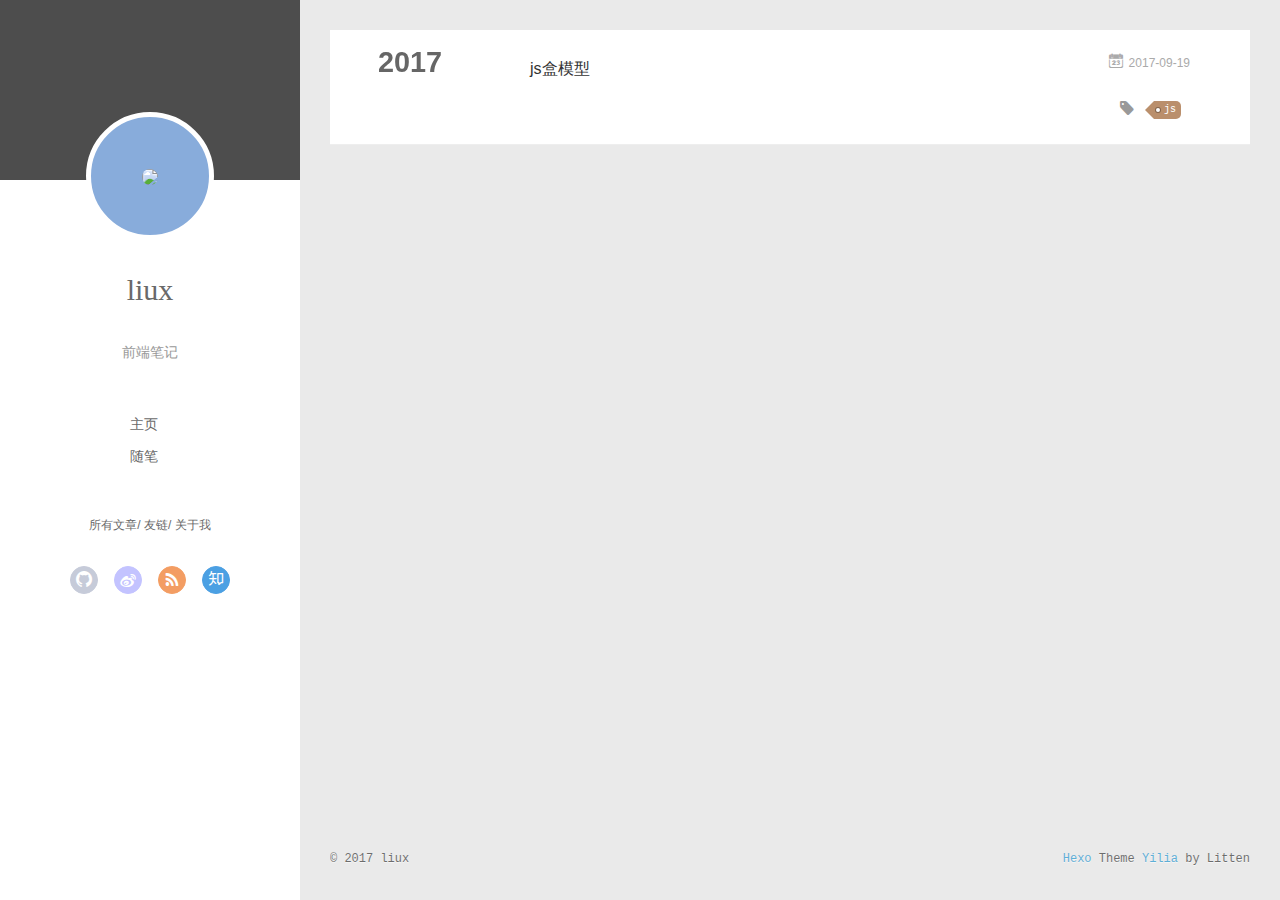
==== commit 05081b2f: "Site updated: 2017-09-19 16:10:36" ====
--- a/archives/index.html
+++ b/archives/index.html
@@ -46,7 +46,7 @@
 <div class="intrude-less">
 	<header id="header" class="inner">
 		<a href="" class="profilepic">
-			<img src="" class="js-avatar">
+			<img src="http://tva2.sinaimg.cn/crop.0.0.180.180.180/6e7da555jw1e8qgp5bmzyj2050050aa8.jpg" class="js-avatar">
 		</a>
 		<hgroup>
 		  <h1 class="header-author"><a href="">liux</a></h1>
@@ -106,7 +106,7 @@
 	<div class="intrude-less">
 		<header id="header" class="inner">
 			<div class="profilepic">
-				<img src="" class="js-avatar">
+				<img src="http://tva2.sinaimg.cn/crop.0.0.180.180.180/6e7da555jw1e8qgp5bmzyj2050050aa8.jpg" class="js-avatar">
 			</div>
 			<hgroup>
 			  <h1 class="header-author js-header-author">liux</h1>
@@ -174,40 +174,30 @@
   <div class="archive-article-inner">
     <header class="archive-article-header">
       	<div class="article-meta">
-	      	<a href="/2017/09/17/第一篇博客/" class="archive-article-date">
-  	<time datetime="2017-09-17T04:46:21.360Z" itemprop="datePublished"><i class="icon-calendar icon"></i>2017-09-17</time>
+	      	<a href="/2017/09/undefined/js盒模型/" class="archive-article-date">
+  	<time datetime="2017-09-19T07:44:47.000Z" itemprop="datePublished"><i class="icon-calendar icon"></i>2017-09-19</time>
 </a>
         </div>
     	 
+  
+    <h1 itemprop="name">
+      <a class="archive-article-title" href="/2017/09/undefined/js盒模型/">js盒模型</a>
+    </h1>
+  
+
         <div class="article-info info-on-right">
           
-          
-
-        </div>
-        <div class="clearfix"></div>
-    </header>
-  </div>
-</article>
-  
-    
-    
-    <article class="archive-article archive-type-post">
-  <div class="archive-article-inner">
-    <header class="archive-article-header">
-      	<div class="article-meta">
-	      	<a href="/2017/09/17/hello-world/" class="archive-article-date">
-  	<time datetime="2017-09-17T01:44:37.711Z" itemprop="datePublished"><i class="icon-calendar icon"></i>2017-09-17</time>
-</a>
-        </div>
-    	 
-  
-    <h1 itemprop="name">
-      <a class="archive-article-title" href="/2017/09/17/hello-world/">Hello World</a>
-    </h1>
-  
-
-        <div class="article-info info-on-right">
-          
+	<div class="article-tag tagcloud">
+		<i class="icon-price-tags icon"></i>
+		<ul class="article-tag-list">
+			 
+        		<li class="article-tag-list-item">
+        			<a href="javascript:void(0)" class="js-tag article-tag-list-link color3">js</a>
+        		</li>
+      		
+		</ul>
+	</div>
+
           
 
         </div>
@@ -312,6 +302,10 @@
             <input type="checkbox" q-on="click:toggleTag(e)" q-attr="checked:showTags">
           </label>
           <ul class="article-tag-list" q-show="showTags">
+             
+              <li class="article-tag-list-item">
+                <a href="javascript:void(0)" class="js-tag color3">js</a>
+              </li>
             
             <div class="clearfix"></div>
           </ul>
@@ -365,26 +359,6 @@
               <a href="http://localhost:4000/" target="_blank" class="search-title"><i class="icon-quo-left icon"></i>友情链接1</a>
             </li>
           
-            <li class="search-li">
-              <a href="http://localhost:4000/" target="_blank" class="search-title"><i class="icon-quo-left icon"></i>友情链接2</a>
-            </li>
-          
-            <li class="search-li">
-              <a href="http://localhost:4000/" target="_blank" class="search-title"><i class="icon-quo-left icon"></i>友情链接3</a>
-            </li>
-          
-            <li class="search-li">
-              <a href="http://localhost:4000/" target="_blank" class="search-title"><i class="icon-quo-left icon"></i>友情链接4</a>
-            </li>
-          
-            <li class="search-li">
-              <a href="http://localhost:4000/" target="_blank" class="search-title"><i class="icon-quo-left icon"></i>友情链接5</a>
-            </li>
-          
-            <li class="search-li">
-              <a href="http://localhost:4000/" target="_blank" class="search-title"><i class="icon-quo-left icon"></i>友情链接6</a>
-            </li>
-          
         </ul>
   		
     	</section>
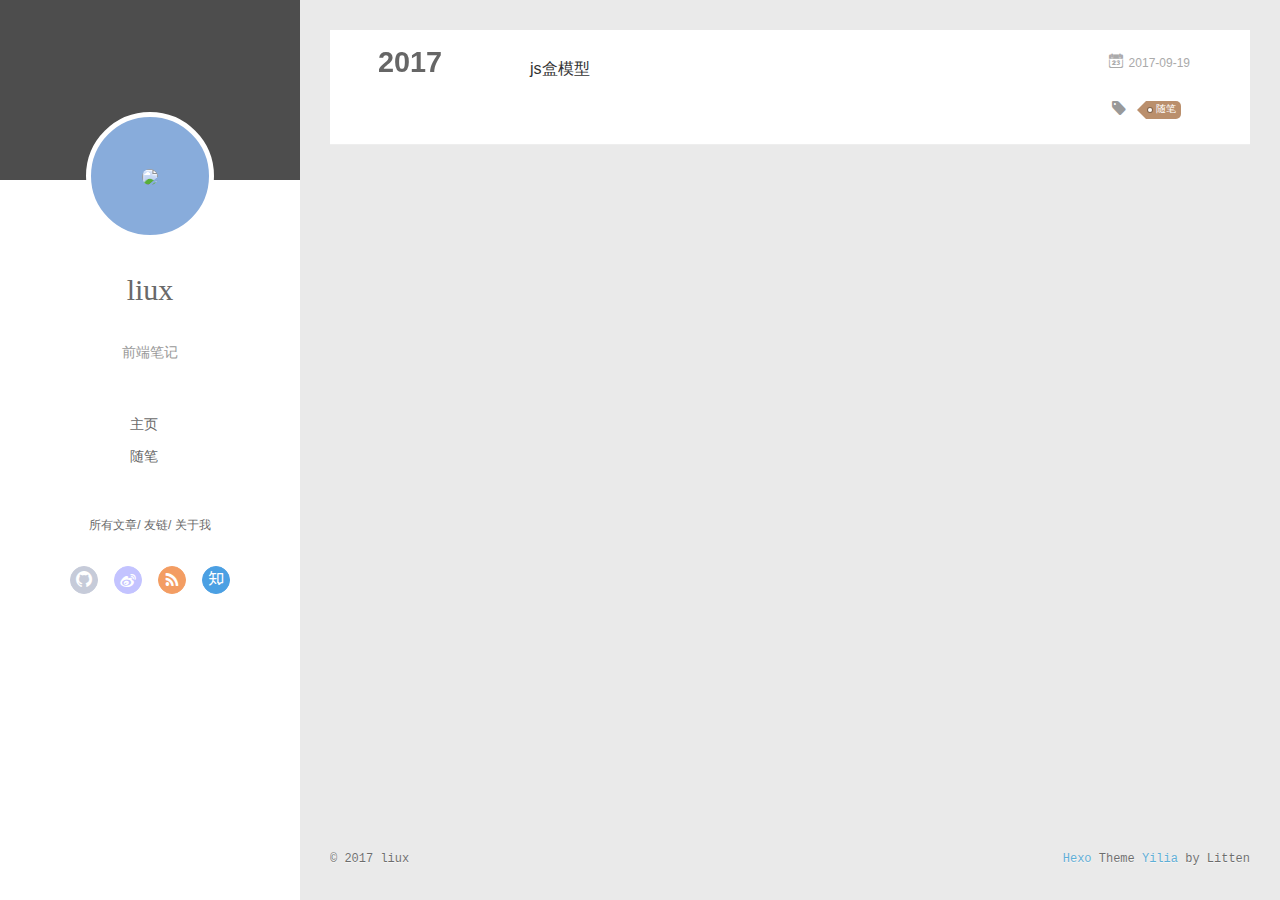
==== commit 6a3df60e: "Site updated: 2017-09-19 16:12:32" ====
--- a/archives/index.html
+++ b/archives/index.html
@@ -192,7 +192,7 @@
 		<ul class="article-tag-list">
 			 
         		<li class="article-tag-list-item">
-        			<a href="javascript:void(0)" class="js-tag article-tag-list-link color3">js</a>
+        			<a href="javascript:void(0)" class="js-tag article-tag-list-link color3">随笔</a>
         		</li>
       		
 		</ul>
@@ -305,6 +305,10 @@
              
               <li class="article-tag-list-item">
                 <a href="javascript:void(0)" class="js-tag color3">js</a>
+              </li>
+             
+              <li class="article-tag-list-item">
+                <a href="javascript:void(0)" class="js-tag color3">随笔</a>
               </li>
             
             <div class="clearfix"></div>
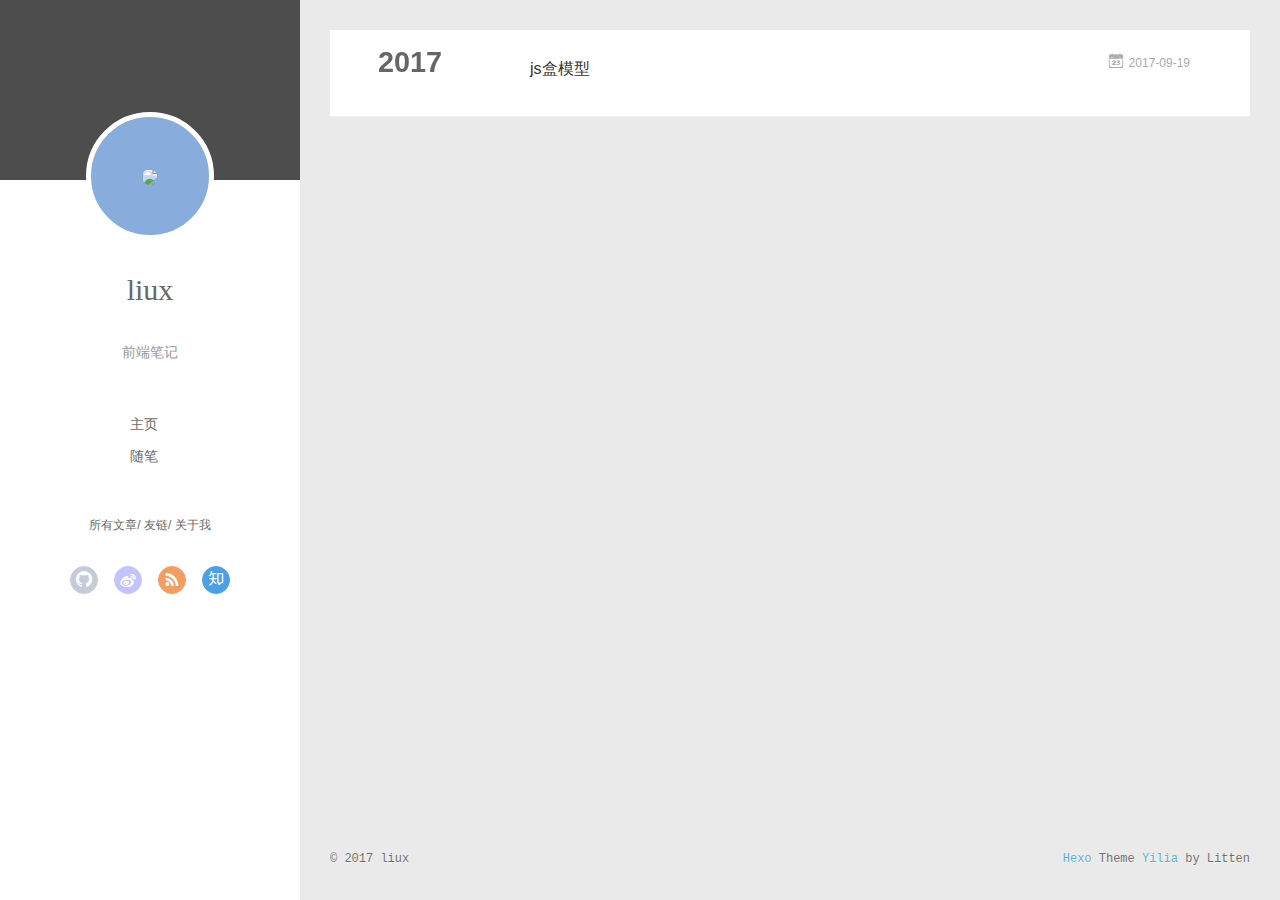
==== commit 8ffc6b7e: "Site updated: 2017-09-19 16:33:59" ====
--- a/archives/index.html
+++ b/archives/index.html
@@ -187,17 +187,6 @@
 
         <div class="article-info info-on-right">
           
-	<div class="article-tag tagcloud">
-		<i class="icon-price-tags icon"></i>
-		<ul class="article-tag-list">
-			 
-        		<li class="article-tag-list-item">
-        			<a href="javascript:void(0)" class="js-tag article-tag-list-link color3">随笔</a>
-        		</li>
-      		
-		</ul>
-	</div>
-
           
 
         </div>
@@ -302,10 +291,6 @@
             <input type="checkbox" q-on="click:toggleTag(e)" q-attr="checked:showTags">
           </label>
           <ul class="article-tag-list" q-show="showTags">
-             
-              <li class="article-tag-list-item">
-                <a href="javascript:void(0)" class="js-tag color3">js</a>
-              </li>
              
               <li class="article-tag-list-item">
                 <a href="javascript:void(0)" class="js-tag color3">随笔</a>
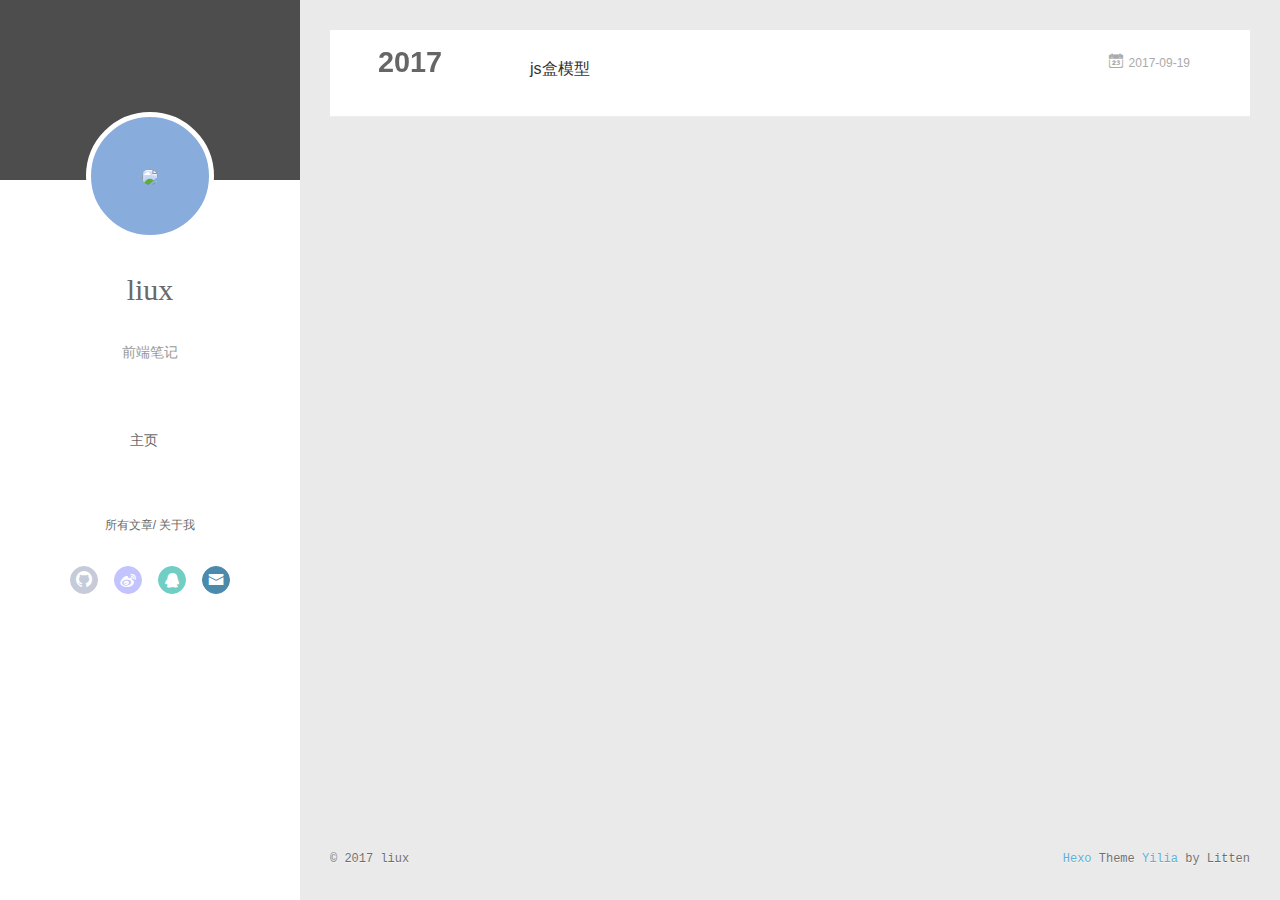
==== commit c238db6a: "Site updated: 2017-09-19 16:45:29" ====
--- a/archives/index.html
+++ b/archives/index.html
@@ -60,18 +60,12 @@
 			
 				<li><a href="/">主页</a></li>
 	        
-				<li><a href="/tags/随笔/">随笔</a></li>
-	        
 			</ul>
 		</nav>
 		<nav class="header-smart-menu">
     		
     			
     			<a q-on="click: openSlider(e, 'innerArchive')" href="javascript:void(0)">所有文章</a>
-    			
-            
-    			
-    			<a q-on="click: openSlider(e, 'friends')" href="javascript:void(0)">友链</a>
     			
             
     			
@@ -86,9 +80,9 @@
 		        
 					<a class="weibo" target="_blank" href="#" title="weibo"><i class="icon-weibo"></i></a>
 		        
-					<a class="rss" target="_blank" href="#" title="rss"><i class="icon-rss"></i></a>
+					<a class="qq" target="_blank" href="/844388" title="qq"><i class="icon-qq"></i></a>
 		        
-					<a class="zhihu" target="_blank" href="#" title="zhihu"><i class="icon-zhihu"></i></a>
+					<a class="mail" target="_blank" href="mailto:844388@qq.com" title="mail"><i class="icon-mail"></i></a>
 		        
 			</div>
 		</nav>
@@ -118,8 +112,6 @@
 			
 				
 			
-				
-			
 			
 			
 			<nav class="header-nav">
@@ -129,9 +121,9 @@
 			        
 						<a class="weibo" target="_blank" href="#" title="weibo"><i class="icon-weibo"></i></a>
 			        
-						<a class="rss" target="_blank" href="#" title="rss"><i class="icon-rss"></i></a>
+						<a class="qq" target="_blank" href="/844388" title="qq"><i class="icon-qq"></i></a>
 			        
-						<a class="zhihu" target="_blank" href="#" title="zhihu"><i class="icon-zhihu"></i></a>
+						<a class="mail" target="_blank" href="mailto:844388@qq.com" title="mail"><i class="icon-mail"></i></a>
 			        
 				</div>
 			</nav>
@@ -140,9 +132,7 @@
 				<ul style="width: 50%">
 				
 				
-					<li style="width: 50%"><a href="/">主页</a></li>
-		        
-					<li style="width: 50%"><a href="/tags/随笔/">随笔</a></li>
+					<li style="width: 100%"><a href="/">主页</a></li>
 		        
 				</ul>
 			</nav>
@@ -254,25 +244,17 @@
       
       
     
-      
-      
-      
-    
     
 
     <ul style="width: 70%">
     
     
       
-      <li style="width: 33.333333333333336%" q-on="click: openSlider(e, 'innerArchive')"><a href="javascript:void(0)" q-class="active:innerArchive">所有文章</a></li>
+      <li style="width: 50%" q-on="click: openSlider(e, 'innerArchive')"><a href="javascript:void(0)" q-class="active:innerArchive">所有文章</a></li>
       
         
       
-      <li style="width: 33.333333333333336%" q-on="click: openSlider(e, 'friends')"><a href="javascript:void(0)" q-class="active:friends">友链</a></li>
-      
-        
-      
-      <li style="width: 33.333333333333336%" q-on="click: openSlider(e, 'aboutme')"><a href="javascript:void(0)" q-class="active:aboutme">关于我</a></li>
+      <li style="width: 50%" q-on="click: openSlider(e, 'aboutme')"><a href="javascript:void(0)" q-class="active:aboutme">关于我</a></li>
       
         
     </ul>
@@ -291,10 +273,6 @@
             <input type="checkbox" q-on="click:toggleTag(e)" q-attr="checked:showTags">
           </label>
           <ul class="article-tag-list" q-show="showTags">
-             
-              <li class="article-tag-list-item">
-                <a href="javascript:void(0)" class="js-tag color3">随笔</a>
-              </li>
             
             <div class="clearfix"></div>
           </ul>
@@ -340,18 +318,6 @@
     
 
     
-    	<section class="tools-section tools-section-friends" q-show="friends">
-  		
-        <ul class="search-ul">
-          
-            <li class="search-li">
-              <a href="http://localhost:4000/" target="_blank" class="search-title"><i class="icon-quo-left icon"></i>友情链接1</a>
-            </li>
-          
-        </ul>
-  		
-    	</section>
-    
 
     
     	<section class="tools-section tools-section-me" q-show="aboutme">
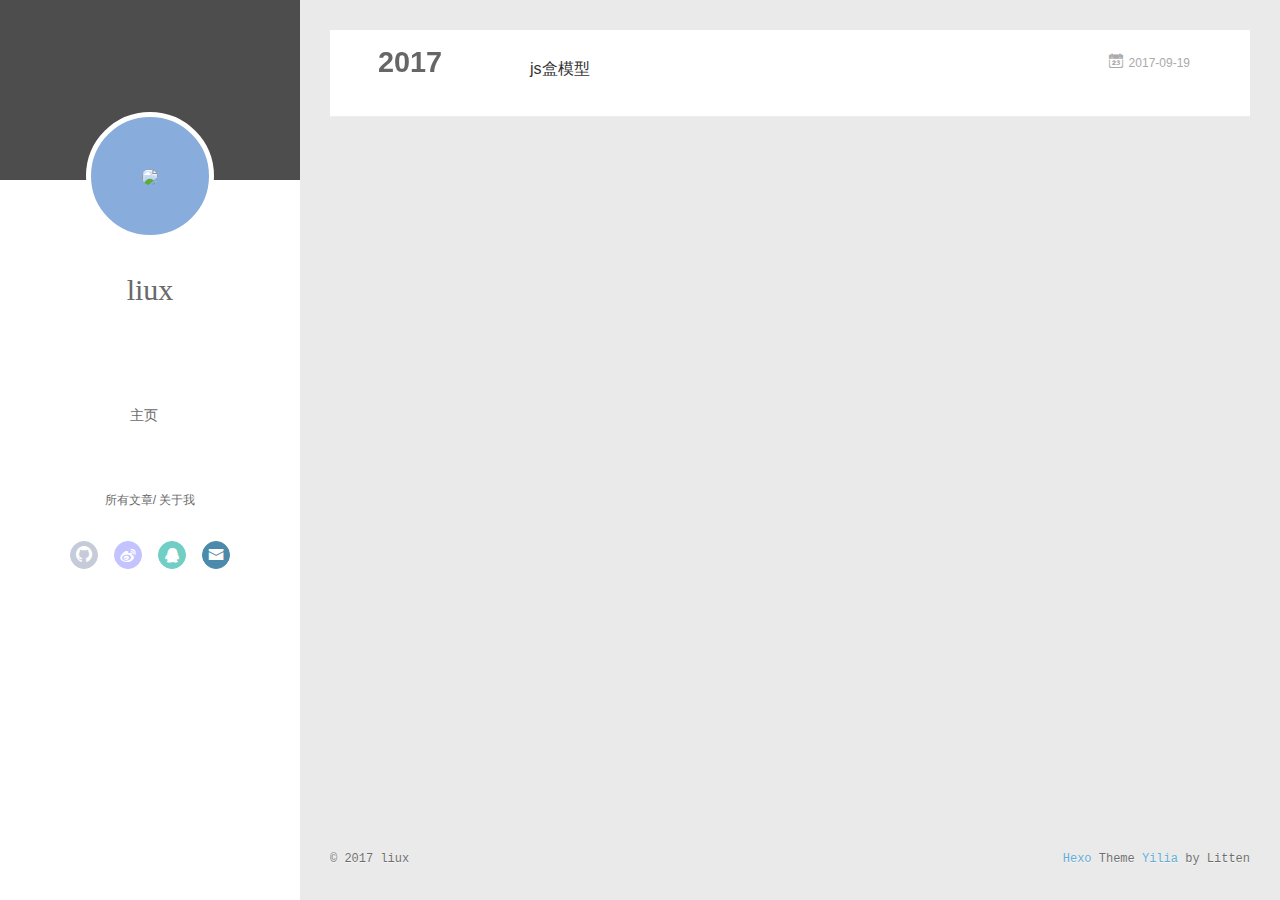
==== commit b6368325: "Site updated: 2017-09-19 16:50:38" ====
--- a/archives/index.html
+++ b/archives/index.html
@@ -51,8 +51,6 @@
 		<hgroup>
 		  <h1 class="header-author"><a href="">liux</a></h1>
 		</hgroup>
-		
-		<p class="header-subtitle">前端笔记</p>
 		
 
 		<nav class="header-menu">
@@ -106,8 +104,6 @@
 			  <h1 class="header-author js-header-author">liux</h1>
 			</hgroup>
 			
-			<p class="header-subtitle"><i class="icon icon-quo-left"></i>前端笔记<i class="icon icon-quo-right"></i></p>
-			
 			
 			
 				
@@ -164,14 +160,14 @@
   <div class="archive-article-inner">
     <header class="archive-article-header">
       	<div class="article-meta">
-	      	<a href="/2017/09/undefined/js盒模型/" class="archive-article-date">
+	      	<a href="/2017/09/undefined/20170919/" class="archive-article-date">
   	<time datetime="2017-09-19T07:44:47.000Z" itemprop="datePublished"><i class="icon-calendar icon"></i>2017-09-19</time>
 </a>
         </div>
     	 
   
     <h1 itemprop="name">
-      <a class="archive-article-title" href="/2017/09/undefined/js盒模型/">js盒模型</a>
+      <a class="archive-article-title" href="/2017/09/undefined/20170919/">js盒模型</a>
     </h1>
   
 
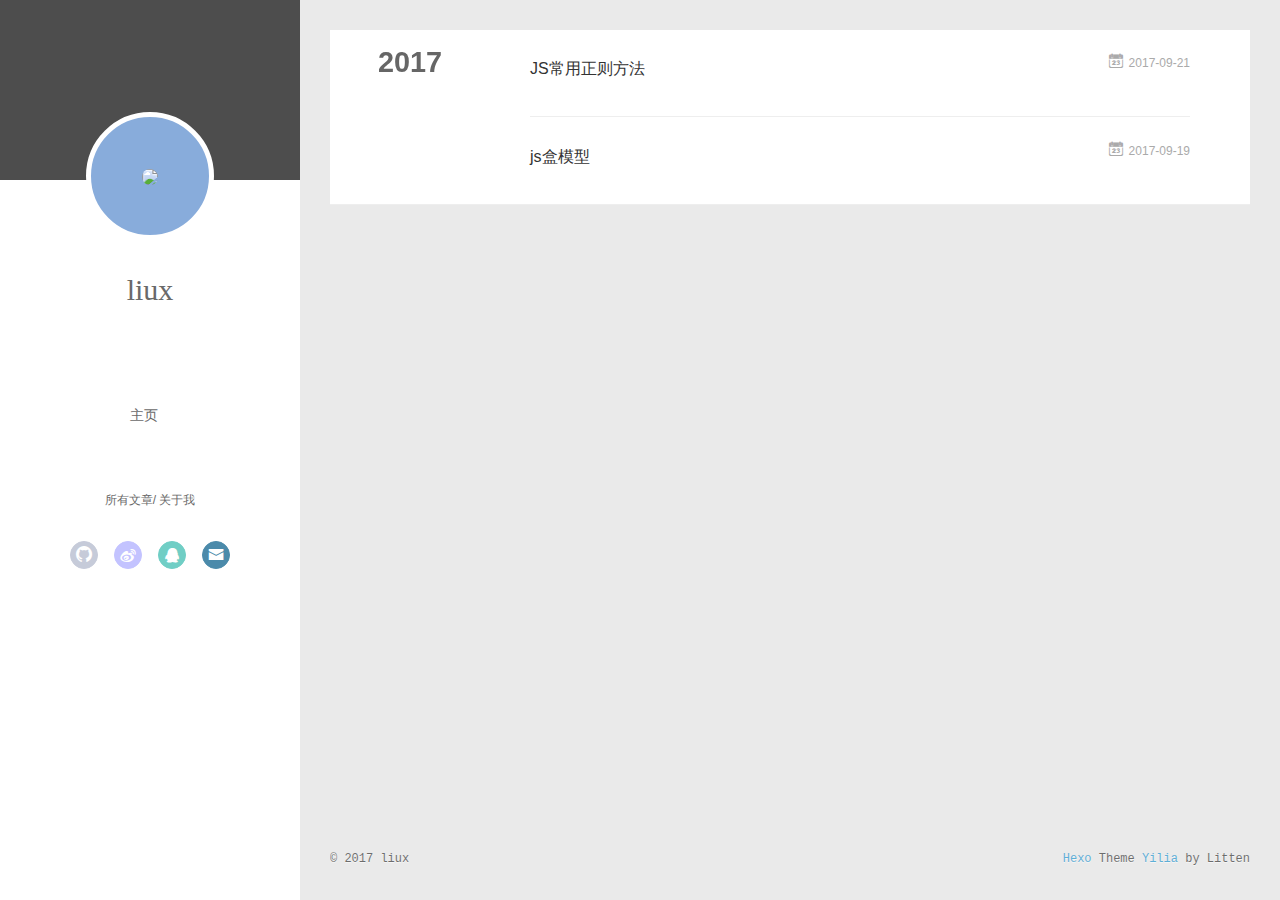
==== commit 1ebfa287: "Site updated: 2017-09-21 17:47:53" ====
--- a/archives/index.html
+++ b/archives/index.html
@@ -18,8 +18,6 @@
 <meta name="twitter:card" content="summary">
 <meta name="twitter:title" content="天意">
 <meta name="twitter:description" content="javaxcipt css3 html5">
-  
-    <link rel="alternative" href="/atom.xml" title="天意" type="application/atom+xml">
   
   
     <link rel="icon" href="/favicon.png">
@@ -155,6 +153,33 @@
           <a href="/archives/2017" class="archive-year">2017</a>
         </div>
         <div class="archives">
+    
+    <article class="archive-article archive-type-post">
+  <div class="archive-article-inner">
+    <header class="archive-article-header">
+      	<div class="article-meta">
+	      	<a href="/2017/09/undefined/JS常用正则/" class="archive-article-date">
+  	<time datetime="2017-09-21T09:45:03.000Z" itemprop="datePublished"><i class="icon-calendar icon"></i>2017-09-21</time>
+</a>
+        </div>
+    	 
+  
+    <h1 itemprop="name">
+      <a class="archive-article-title" href="/2017/09/undefined/JS常用正则/">JS常用正则方法</a>
+    </h1>
+  
+
+        <div class="article-info info-on-right">
+          
+          
+
+        </div>
+        <div class="clearfix"></div>
+    </header>
+  </div>
+</article>
+  
+    
     
     <article class="archive-article archive-type-post">
   <div class="archive-article-inner">
